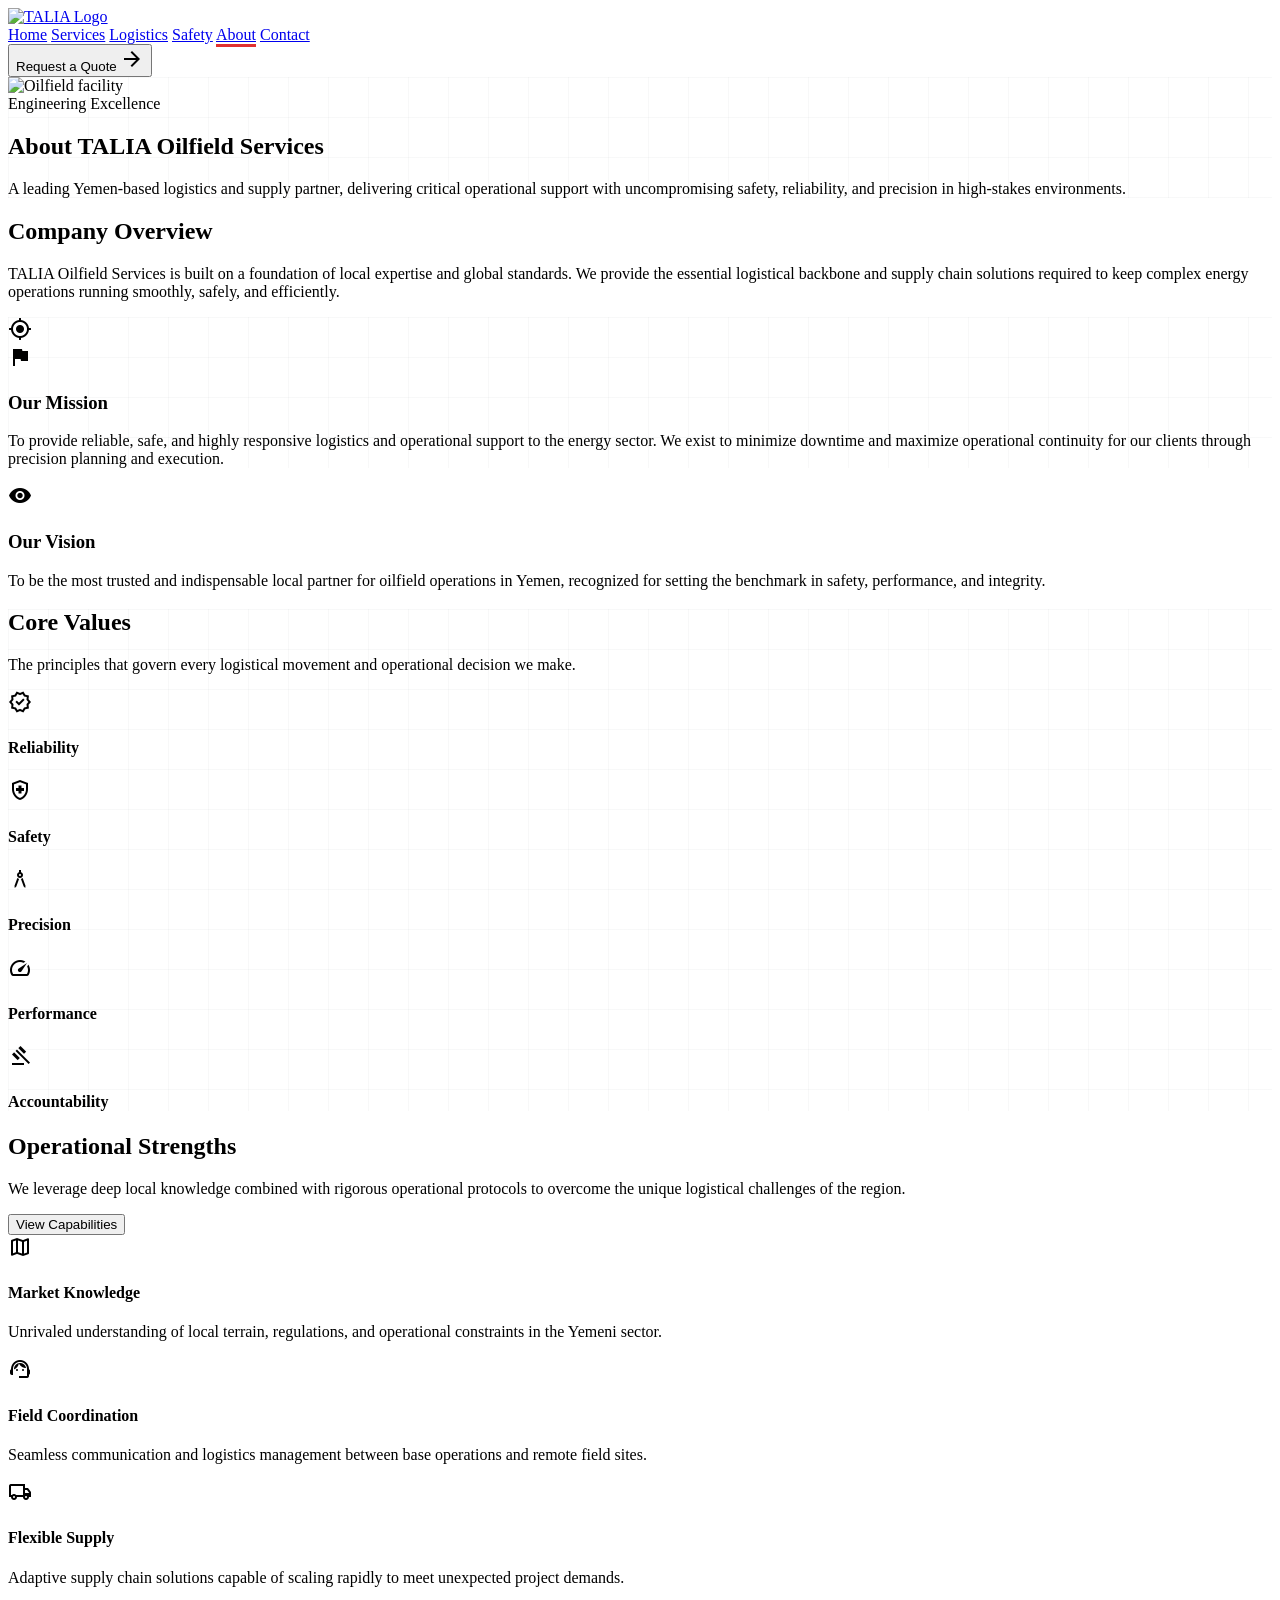
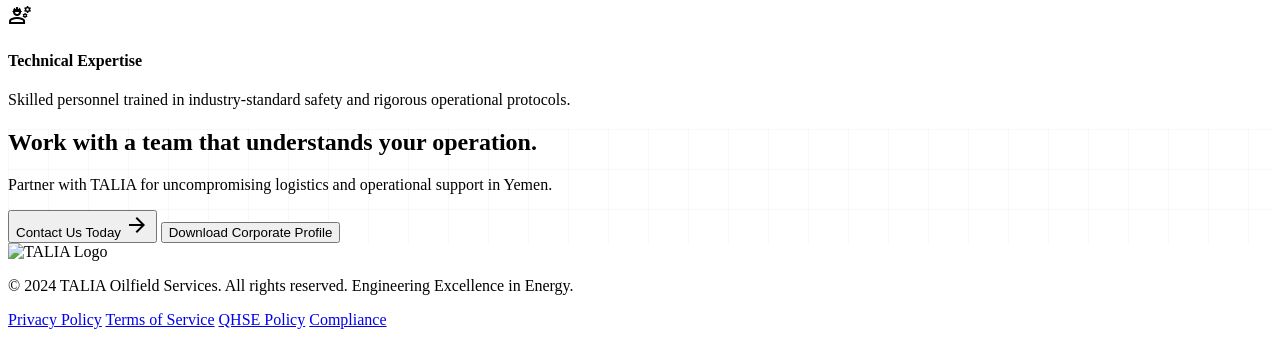
==== about_us.html @ e023c840 "update navbar" ====
<!doctype html>

<html class="light" lang="en">
  <head>
    <meta charset="utf-8" />
    <meta content="width=device-width, initial-scale=1.0" name="viewport" />
    <title>About Us | TALIA Oilfield Services</title>
    <script src="https://cdn.tailwindcss.com?plugins=forms,container-queries"></script>
    <link
      href="https://fonts.googleapis.com/css2?family=Material+Symbols+Outlined:wght,FILL@100..700,0..1&amp;display=swap"
      rel="stylesheet"
    />
    <link href="https://fonts.googleapis.com" rel="preconnect" />
    <link crossorigin="" href="https://fonts.gstatic.com" rel="preconnect" />
    <link
      href="https://fonts.googleapis.com/css2?family=Inter:wght@400;600&amp;family=Manrope:wght@600;700;800&amp;display=swap"
      rel="stylesheet"
    />
    <script id="tailwind-config">
      tailwind.config = {
        darkMode: "class",
        theme: {
          extend: {
            colors: {
              primary: "#0B1D2D", // Petroleum Navy
              secondary: "#E03131", // Industrial Red
              tertiary: "#C8A86A", // Warm Sand
              "on-primary": "#ffffff",
              "on-secondary": "#ffffff",
              background: "#F7F9FF",
              surface: "#FFFFFF",
              "surface-variant": "#EBF1F7",
              "outline-variant": "#D8E4F1",
              "on-surface-variant": "#43474C",
              "surface-dim": "#D0DBE8",
            },
            borderRadius: {
              DEFAULT: "0.25rem",
              lg: "0.5rem",
              xl: "0.75rem",
              full: "9999px",
            },
            spacing: {
              unit: "8px",
              margin: "32px",
              "section-padding": "120px",
              gutter: "24px",
              "container-max": "1280px",
            },
            fontFamily: {
              "headline-md": ["Manrope"],
              "display-hero": ["Manrope"],
              "body-lg": ["Inter"],
              "headline-lg": ["Manrope"],
              "label-lg": ["Inter"],
              "title-lg": ["Manrope"],
              "body-md": ["Inter"],
            },
            fontSize: {
              "headline-md": [
                "32px",
                { lineHeight: "40px", fontWeight: "600" },
              ],
              "display-hero": [
                "72px",
                {
                  lineHeight: "84px",
                  letterSpacing: "-0.02em",
                  fontWeight: "800",
                },
              ],
              "body-lg": ["18px", { lineHeight: "28px", fontWeight: "400" }],
              "headline-lg": [
                "48px",
                {
                  lineHeight: "56px",
                  letterSpacing: "-0.01em",
                  fontWeight: "700",
                },
              ],
              "label-lg": [
                "14px",
                {
                  lineHeight: "20px",
                  letterSpacing: "0.1em",
                  fontWeight: "600",
                },
              ],
              "title-lg": ["22px", { lineHeight: "28px", fontWeight: "600" }],
              "body-md": ["16px", { lineHeight: "24px", fontWeight: "400" }],
            },
          },
        },
      };
    </script>
    <style>
      .tech-overlay {
        background-image:
          linear-gradient(
            to right,
            rgba(116, 119, 125, 0.05) 1px,
            transparent 1px
          ),
          linear-gradient(
            to bottom,
            rgba(116, 119, 125, 0.05) 1px,
            transparent 1px
          );
        background-size: 40px 40px;
      }

      .reveal {
        opacity: 0;
        transition:
          opacity 0.7s cubic-bezier(0.16, 1, 0.3, 1),
          transform 0.7s cubic-bezier(0.16, 1, 0.3, 1);
        will-change: transform, opacity;
        transform: translateY(30px);
      }

      .reveal.active {
        opacity: 1;
        transform: translateY(0);
      }

      .stagger-item {
        opacity: 0;
        transform: translateY(20px);
        transition:
          opacity 0.7s cubic-bezier(0.16, 1, 0.3, 1),
          transform 0.7s cubic-bezier(0.16, 1, 0.3, 1);
      }

      .reveal.active .stagger-item {
        opacity: 1;
        transform: translateY(0);
      }

      .reveal.active .stagger-item:nth-child(1) {
        transition-delay: 100ms;
      }
      .reveal.active .stagger-item:nth-child(2) {
        transition-delay: 200ms;
      }
      .reveal.active .stagger-item:nth-child(3) {
        transition-delay: 300ms;
      }

      .header-scrolled {
        background-color: #0b1d2d !important;
        box-shadow: 0 4px 12px rgba(0, 0, 0, 0.15) !important;
      }

      .nav-link-active {
        position: relative;
      }

      .nav-link-active::after {
        content: "";
        position: absolute;
        bottom: -4px;
        left: 0;
        width: 100%;
        height: 3px;
        background-color: #e03131;
        transform: scaleX(1);
        transition: transform 0.3s ease;
      }

      .card-lift {
        transition:
          transform 0.3s ease,
          box-shadow 0.3s ease,
          border-color 0.3s ease;
      }

      .card-lift:hover {
        transform: translateY(-6px);
        box-shadow: 0 12px 24px rgba(11, 29, 45, 0.12);
        border-color: #c8a86a;
      }

      .btn-hover-arrow:hover .material-symbols-outlined {
        transform: translateX(4px);
        transition: transform 0.3s ease;
      }
    </style>
  </head>
  <body
    class="bg-background text-primary font-body-md antialiased selection:bg-secondary selection:text-white"
  >
    <!-- TopNavBar -->
    <header
      class="sticky top-0 z-50 bg-white/95 backdrop-blur-md border-b border-outline-variant/30 transition-all duration-300 full-width"
    >
      <div
        class="flex justify-between items-center w-full px-margin py-3 max-w-container-max mx-auto"
      >
        <a class="flex items-center gap-2" href="#">
          <img
            alt="TALIA Logo"
            class="h-12 w-auto"
            src="https://lh3.googleusercontent.com/aida/[base64]"
          />
        </a>
        <nav class="hidden md:flex gap-gutter items-center">
          <a
            class="text-on-surface-variant hover:text-secondary transition-colors font-label-lg text-label-lg"
            href="index.html"
            >Home</a
          >
          <a
            class="text-on-surface-variant hover:text-secondary transition-colors font-label-lg text-label-lg"
            href="services.html"
            >Services</a
          >
          <a
            class="text-on-surface-variant hover:text-secondary transition-colors font-label-lg text-label-lg"
            href="logistics.html"
            >Logistics</a
          >
          <a
            class="text-on-surface-variant hover:text-secondary transition-colors font-label-lg text-label-lg"
            href="safety_quality.html"
            >Safety</a
          >
          <a
            class="text-secondary font-bold pb-1 font-label-lg text-label-lg nav-link-active"
            href="about_us.html"
            >About</a
          >
          <a
            class="text-on-surface-variant hover:text-secondary transition-colors font-label-lg text-label-lg"
            href="contact.html"
            >Contact</a
          >
        </nav>
        <button
          class="bg-secondary text-white rounded font-label-lg text-label-lg px-6 py-3 hover:bg-[#C02A2A] hover:-translate-y-[2px] active:scale-95 transition-all shadow-md btn-hover-arrow flex items-center justify-center"
        >
          Request a Quote
          <span class="material-symbols-outlined align-middle ml-2 text-sm"
            >arrow_forward</span
          >
        </button>
      </div>
    </header>
    <main>
      <!-- Hero Section -->
      <section
        class="relative pt-32 pb-section-padding px-margin overflow-hidden bg-primary text-white min-h-[600px] flex items-center tech-overlay reveal"
      >
        <div
          class="absolute inset-0 bg-gradient-to-r from-primary via-primary/80 to-transparent z-10"
        ></div>
        <img
          alt="Oilfield facility"
          class="absolute inset-0 w-full h-full object-cover opacity-40 mix-blend-overlay grayscale"
          src="https://lh3.googleusercontent.com/aida-public/[base64]"
        />
        <div class="max-w-container-max mx-auto relative z-20 w-full">
          <div class="max-w-3xl">
            <span
              class="inline-block px-4 py-1.5 mb-8 text-label-lg font-label-lg bg-white/5 backdrop-blur-md border border-tertiary/40 rounded text-tertiary tracking-[0.2em] uppercase stagger-item"
            >
              Engineering Excellence
            </span>
            <h1
              class="font-display-hero text-display-hero text-white mb-8 stagger-item leading-tight"
            >
              About TALIA Oilfield Services
            </h1>
            <p
              class="font-body-lg text-body-lg text-surface-dim/90 max-w-2xl stagger-item leading-relaxed"
            >
              A leading Yemen-based logistics and supply partner, delivering
              critical operational support with uncompromising safety,
              reliability, and precision in high-stakes environments.
            </p>
          </div>
        </div>
      </section>
      <!-- Company Overview Bento Grid -->
      <section class="py-section-padding px-margin bg-white reveal">
        <div class="max-w-container-max mx-auto">
          <div class="mb-16 max-w-3xl">
            <h2 class="font-headline-lg text-headline-lg text-primary mb-4">
              Company Overview
            </h2>
            <div class="w-20 h-1.5 bg-secondary mb-8"></div>
            <p
              class="font-body-lg text-body-lg text-on-surface-variant leading-relaxed"
            >
              TALIA Oilfield Services is built on a foundation of local
              expertise and global standards. We provide the essential
              logistical backbone and supply chain solutions required to keep
              complex energy operations running smoothly, safely, and
              efficiently.
            </p>
          </div>
          <div class="grid grid-cols-1 md:grid-cols-3 gap-gutter">
            <!-- Mission -->
            <div
              class="bg-background p-10 border border-outline-variant/50 rounded-lg group hover:bg-white transition-all duration-300 col-span-1 md:col-span-2 relative overflow-hidden tech-overlay card-lift"
            >
              <div
                class="absolute top-0 right-0 p-10 opacity-[0.03] group-hover:opacity-[0.07] transition-opacity"
              >
                <span
                  class="material-symbols-outlined text-[160px] text-primary"
                  style="font-variation-settings: &quot;FILL&quot; 1"
                  >my_location</span
                >
              </div>
              <div class="relative z-10">
                <span
                  class="material-symbols-outlined text-4xl text-secondary mb-8"
                  style="font-variation-settings: &quot;FILL&quot; 1"
                  >flag</span
                >
                <h3 class="font-title-lg text-title-lg text-primary mb-5">
                  Our Mission
                </h3>
                <p
                  class="font-body-lg text-body-lg text-on-surface-variant leading-relaxed"
                >
                  To provide reliable, safe, and highly responsive logistics and
                  operational support to the energy sector. We exist to minimize
                  downtime and maximize operational continuity for our clients
                  through precision planning and execution.
                </p>
              </div>
            </div>
            <!-- Vision -->
            <div
              class="bg-primary text-white p-10 border border-primary rounded-lg group card-lift"
            >
              <span
                class="material-symbols-outlined text-4xl text-tertiary mb-8"
                style="font-variation-settings: &quot;FILL&quot; 1"
                >visibility</span
              >
              <h3 class="font-title-lg text-title-lg text-white mb-5">
                Our Vision
              </h3>
              <p
                class="font-body-md text-body-md text-surface-dim/80 leading-relaxed"
              >
                To be the most trusted and indispensable local partner for
                oilfield operations in Yemen, recognized for setting the
                benchmark in safety, performance, and integrity.
              </p>
            </div>
          </div>
        </div>
      </section>
      <!-- Core Values Section -->
      <section
        class="py-section-padding px-margin bg-surface-variant/40 border-y border-outline-variant/30 tech-overlay reveal"
      >
        <div class="max-w-container-max mx-auto">
          <div class="text-center mb-16">
            <h2 class="font-headline-lg text-headline-lg text-primary mb-4">
              Core Values
            </h2>
            <p
              class="font-body-lg text-body-lg text-on-surface-variant max-w-2xl mx-auto"
            >
              The principles that govern every logistical movement and
              operational decision we make.
            </p>
          </div>
          <div class="grid grid-cols-2 md:grid-cols-3 lg:grid-cols-5 gap-6">
            <!-- Reliability -->
            <div
              class="bg-white p-8 border border-outline-variant/50 rounded text-center group hover:border-tertiary/50 transition-all stagger-item"
            >
              <div
                class="w-16 h-16 mx-auto bg-background rounded-full flex items-center justify-center mb-6 border border-outline-variant/30 group-hover:bg-tertiary/10 transition-colors"
              >
                <span
                  class="material-symbols-outlined text-2xl text-primary group-hover:text-tertiary transition-colors"
                  >verified</span
                >
              </div>
              <h4 class="font-title-lg text-primary mb-2 text-lg">
                Reliability
              </h4>
            </div>
            <!-- Safety -->
            <div
              class="bg-white p-8 border border-outline-variant/50 rounded text-center group hover:border-tertiary/50 transition-all stagger-item"
            >
              <div
                class="w-16 h-16 mx-auto bg-background rounded-full flex items-center justify-center mb-6 border border-outline-variant/30 group-hover:bg-tertiary/10 transition-colors"
              >
                <span
                  class="material-symbols-outlined text-2xl text-primary group-hover:text-tertiary transition-colors"
                  >health_and_safety</span
                >
              </div>
              <h4 class="font-title-lg text-primary mb-2 text-lg">Safety</h4>
            </div>
            <!-- Precision -->
            <div
              class="bg-white p-8 border border-outline-variant/50 rounded text-center group hover:border-tertiary/50 transition-all stagger-item"
            >
              <div
                class="w-16 h-16 mx-auto bg-background rounded-full flex items-center justify-center mb-6 border border-outline-variant/30 group-hover:bg-tertiary/10 transition-colors"
              >
                <span
                  class="material-symbols-outlined text-2xl text-primary group-hover:text-tertiary transition-colors"
                  >architecture</span
                >
              </div>
              <h4 class="font-title-lg text-primary mb-2 text-lg">Precision</h4>
            </div>
            <!-- Performance -->
            <div
              class="bg-white p-8 border border-outline-variant/50 rounded text-center group hover:border-tertiary/50 transition-all stagger-item"
            >
              <div
                class="w-16 h-16 mx-auto bg-background rounded-full flex items-center justify-center mb-6 border border-outline-variant/30 group-hover:bg-tertiary/10 transition-colors"
              >
                <span
                  class="material-symbols-outlined text-2xl text-primary group-hover:text-tertiary transition-colors"
                  >speed</span
                >
              </div>
              <h4 class="font-title-lg text-primary mb-2 text-lg">
                Performance
              </h4>
            </div>
            <!-- Accountability -->
            <div
              class="bg-white p-8 border border-outline-variant/50 rounded text-center group hover:border-tertiary/50 transition-all stagger-item"
            >
              <div
                class="w-16 h-16 mx-auto bg-background rounded-full flex items-center justify-center mb-6 border border-outline-variant/30 group-hover:bg-tertiary/10 transition-colors"
              >
                <span
                  class="material-symbols-outlined text-2xl text-primary group-hover:text-tertiary transition-colors"
                  >gavel</span
                >
              </div>
              <h4 class="font-title-lg text-primary mb-2 text-lg">
                Accountability
              </h4>
            </div>
          </div>
        </div>
      </section>
      <!-- Operational Strengths -->
      <section class="py-section-padding px-margin bg-white reveal">
        <div
          class="max-w-container-max mx-auto flex flex-col lg:flex-row gap-16 items-start"
        >
          <div class="lg:w-1/3 lg:sticky lg:top-32">
            <h2 class="font-headline-lg text-headline-lg text-primary mb-4">
              Operational Strengths
            </h2>
            <div class="w-20 h-1.5 bg-secondary mb-8"></div>
            <p
              class="font-body-lg text-body-lg text-on-surface-variant mb-10 leading-relaxed"
            >
              We leverage deep local knowledge combined with rigorous
              operational protocols to overcome the unique logistical challenges
              of the region.
            </p>
            <button
              class="bg-transparent border-2 border-primary text-primary rounded font-label-lg text-label-lg px-8 py-3.5 hover:bg-primary hover:text-white active:scale-95 transition-all"
            >
              View Capabilities
            </button>
          </div>
          <div class="lg:w-2/3 grid grid-cols-1 sm:grid-cols-2 gap-gutter">
            <!-- Market Knowledge -->
            <div
              class="bg-background p-8 border border-outline-variant/40 rounded-lg card-lift stagger-item"
            >
              <span
                class="material-symbols-outlined text-3xl text-tertiary mb-6"
                >map</span
              >
              <h4 class="font-title-lg text-primary mb-3">Market Knowledge</h4>
              <p class="font-body-md text-on-surface-variant leading-relaxed">
                Unrivaled understanding of local terrain, regulations, and
                operational constraints in the Yemeni sector.
              </p>
            </div>
            <!-- Field Coordination -->
            <div
              class="bg-background p-8 border border-outline-variant/40 rounded-lg card-lift stagger-item"
            >
              <span
                class="material-symbols-outlined text-3xl text-tertiary mb-6"
                >support_agent</span
              >
              <h4 class="font-title-lg text-primary mb-3">
                Field Coordination
              </h4>
              <p class="font-body-md text-on-surface-variant leading-relaxed">
                Seamless communication and logistics management between base
                operations and remote field sites.
              </p>
            </div>
            <!-- Flexible Supply -->
            <div
              class="bg-background p-8 border border-outline-variant/40 rounded-lg card-lift stagger-item"
            >
              <span
                class="material-symbols-outlined text-3xl text-tertiary mb-6"
                >local_shipping</span
              >
              <h4 class="font-title-lg text-primary mb-3">Flexible Supply</h4>
              <p class="font-body-md text-on-surface-variant leading-relaxed">
                Adaptive supply chain solutions capable of scaling rapidly to
                meet unexpected project demands.
              </p>
            </div>
            <!-- Technical Expertise -->
            <div
              class="bg-background p-8 border border-outline-variant/40 rounded-lg card-lift stagger-item"
            >
              <span
                class="material-symbols-outlined text-3xl text-tertiary mb-6"
                >engineering</span
              >
              <h4 class="font-title-lg text-primary mb-3">
                Technical Expertise
              </h4>
              <p class="font-body-md text-on-surface-variant leading-relaxed">
                Skilled personnel trained in industry-standard safety and
                rigorous operational protocols.
              </p>
            </div>
          </div>
        </div>
      </section>
      <!-- CTA Section -->
      <section
        class="py-24 px-margin bg-primary text-white text-center tech-overlay reveal"
      >
        <div class="max-w-3xl mx-auto">
          <h2 class="font-headline-md text-headline-md text-white mb-6">
            Work with a team that understands your operation.
          </h2>
          <p class="font-body-lg text-body-lg text-surface-dim/80 mb-12">
            Partner with TALIA for uncompromising logistics and operational
            support in Yemen.
          </p>
          <div class="flex flex-col sm:flex-row gap-6 justify-center">
            <button
              class="bg-secondary text-white rounded font-label-lg text-label-lg px-10 py-4 hover:bg-[#C02A2A] hover:-translate-y-[2px] active:scale-95 transition-all shadow-xl btn-hover-arrow flex items-center justify-center"
            >
              Contact Us Today
              <span class="material-symbols-outlined align-middle ml-2"
                >arrow_forward</span
              >
            </button>
            <button
              class="bg-transparent border border-white/30 text-white rounded font-label-lg text-label-lg px-10 py-4 hover:bg-white/10 hover:border-white transition-all"
            >
              Download Corporate Profile
            </button>
          </div>
        </div>
      </section>
    </main>
    <!-- Footer -->
    <footer class="bg-primary text-white border-t border-white/10 full-width">
      <div
        class="grid grid-cols-1 md:grid-cols-4 gap-12 px-margin py-20 w-full max-w-container-max mx-auto"
      >
        <div class="col-span-1 md:col-span-1">
          <div class="mb-8">
            <img
              alt="TALIA Logo"
              class="h-16 w-auto brightness-0 invert"
              src="https://lh3.googleusercontent.com/aida/[base64]"
            />
          </div>
          <p class="font-body-md text-surface-dim/60 leading-relaxed">
            © 2024 TALIA Oilfield Services. All rights reserved. Engineering
            Excellence in Energy.
          </p>
        </div>
        <div class="col-span-1">
          <!-- Spacing -->
        </div>
        <div
          class="col-span-1 md:col-span-2 flex flex-wrap gap-x-12 gap-y-6 md:justify-end items-start pt-4"
        >
          <a
            class="font-label-lg text-surface-dim/70 hover:text-secondary transition-colors"
            href="#"
            >Privacy Policy</a
          >
          <a
            class="font-label-lg text-surface-dim/70 hover:text-secondary transition-colors"
            href="#"
            >Terms of Service</a
          >
          <a
            class="font-label-lg text-surface-dim/70 hover:text-secondary transition-colors"
            href="#"
            >QHSE Policy</a
          >
          <a
            class="font-label-lg text-surface-dim/70 hover:text-secondary transition-colors"
            href="#"
            >Compliance</a
          >
        </div>
      </div>
    </footer>
    <script>
      document.addEventListener("DOMContentLoaded", () => {
        // Intersection Observer for Reveal Animations
        const observerOptions = {
          threshold: 0.1,
          rootMargin: "0px 0px -50px 0px",
        };

        const observer = new IntersectionObserver((entries) => {
          entries.forEach((entry) => {
            if (entry.isIntersecting) {
              entry.target.classList.add("active");
              observer.unobserve(entry.target);
            }
          });
        }, observerOptions);

        document
          .querySelectorAll(".reveal")
          .forEach((el) => observer.observe(el));

        // Header Scroll Effect
        const header = document.querySelector("header");
        const navLinks = header.querySelectorAll("nav a");

        window.addEventListener("scroll", () => {
          if (window.scrollY > 20) {
            header.classList.add("header-scrolled");
            header.classList.remove("bg-white/95");
            navLinks.forEach((link) => {
              if (!link.classList.contains("nav-link-active")) {
                link.classList.add("text-white");
                link.classList.remove("text-on-surface-variant");
              }
            });
          } else {
            header.classList.remove("header-scrolled");
            header.classList.add("bg-white/95");
            navLinks.forEach((link) => {
              if (!link.classList.contains("nav-link-active")) {
                link.classList.remove("text-white");
                link.classList.add("text-on-surface-variant");
              }
            });
          }
        });
      });
    </script>
  </body>
</html>
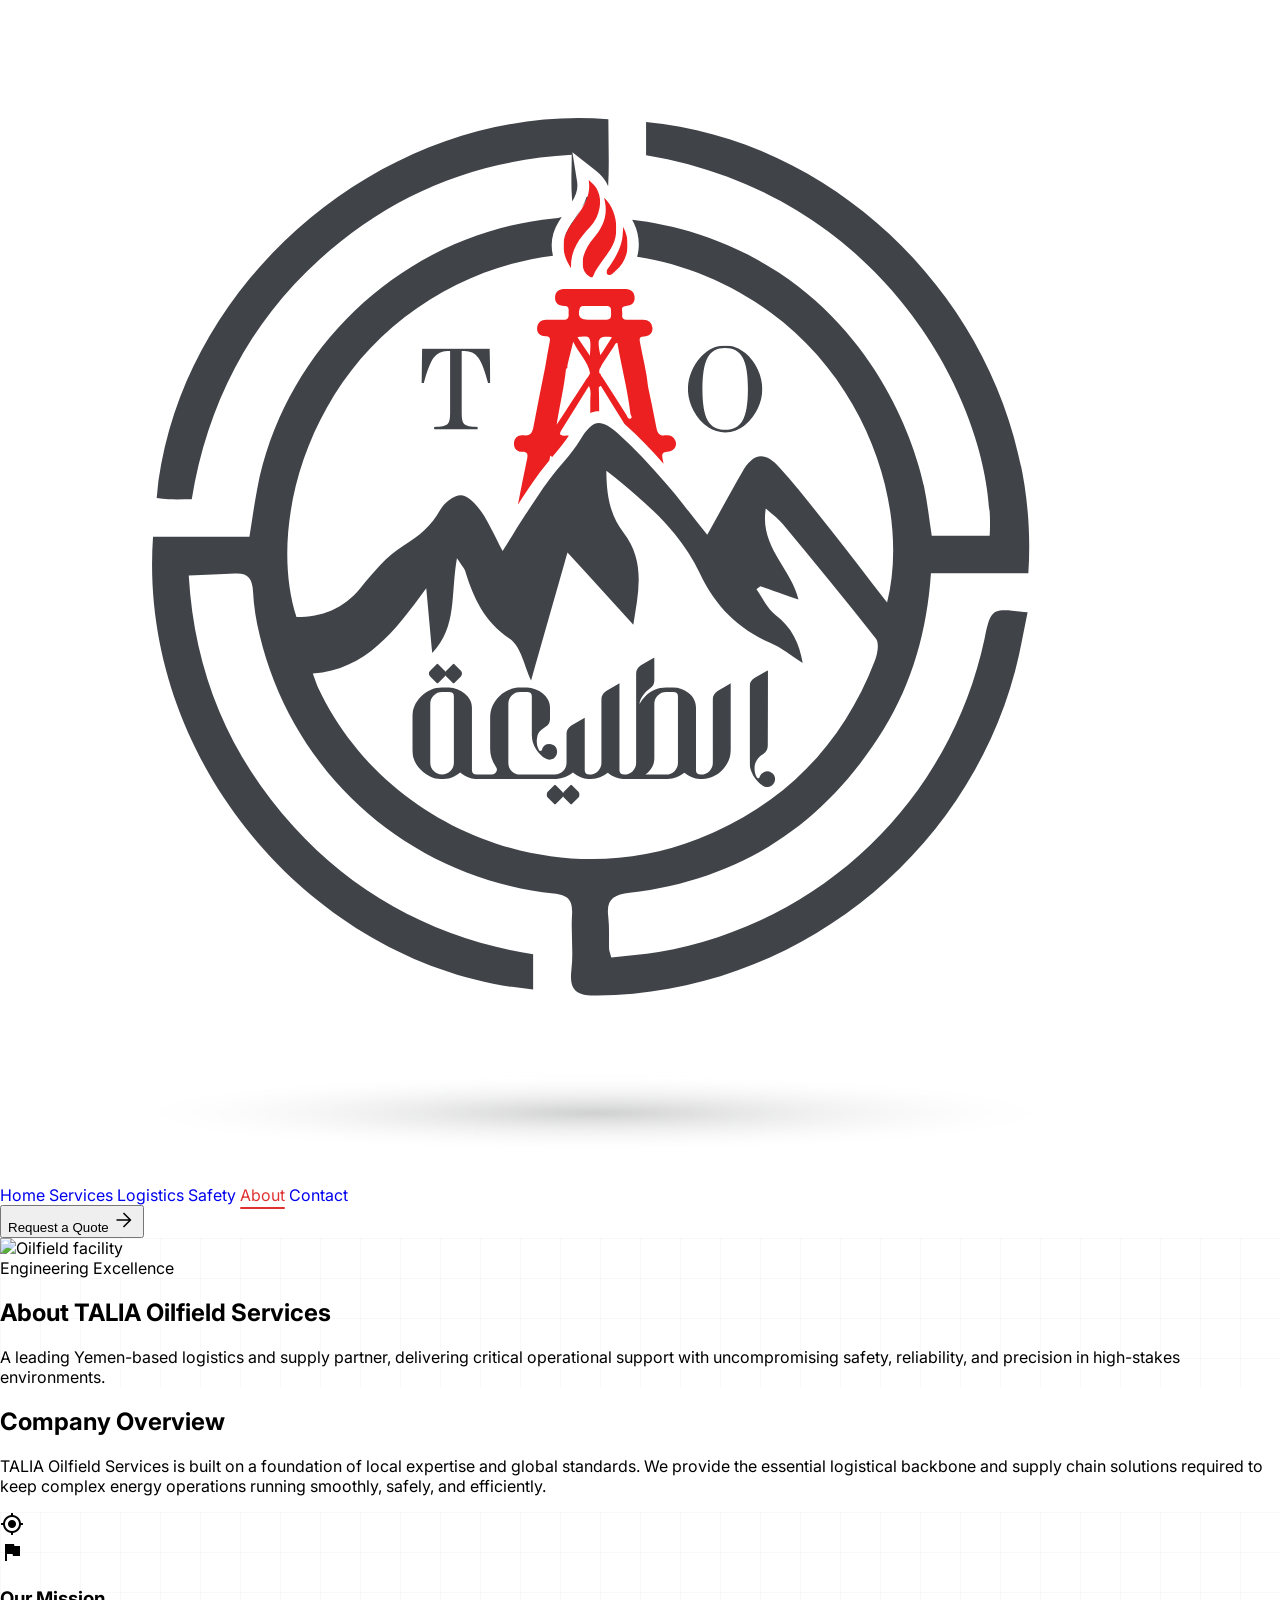
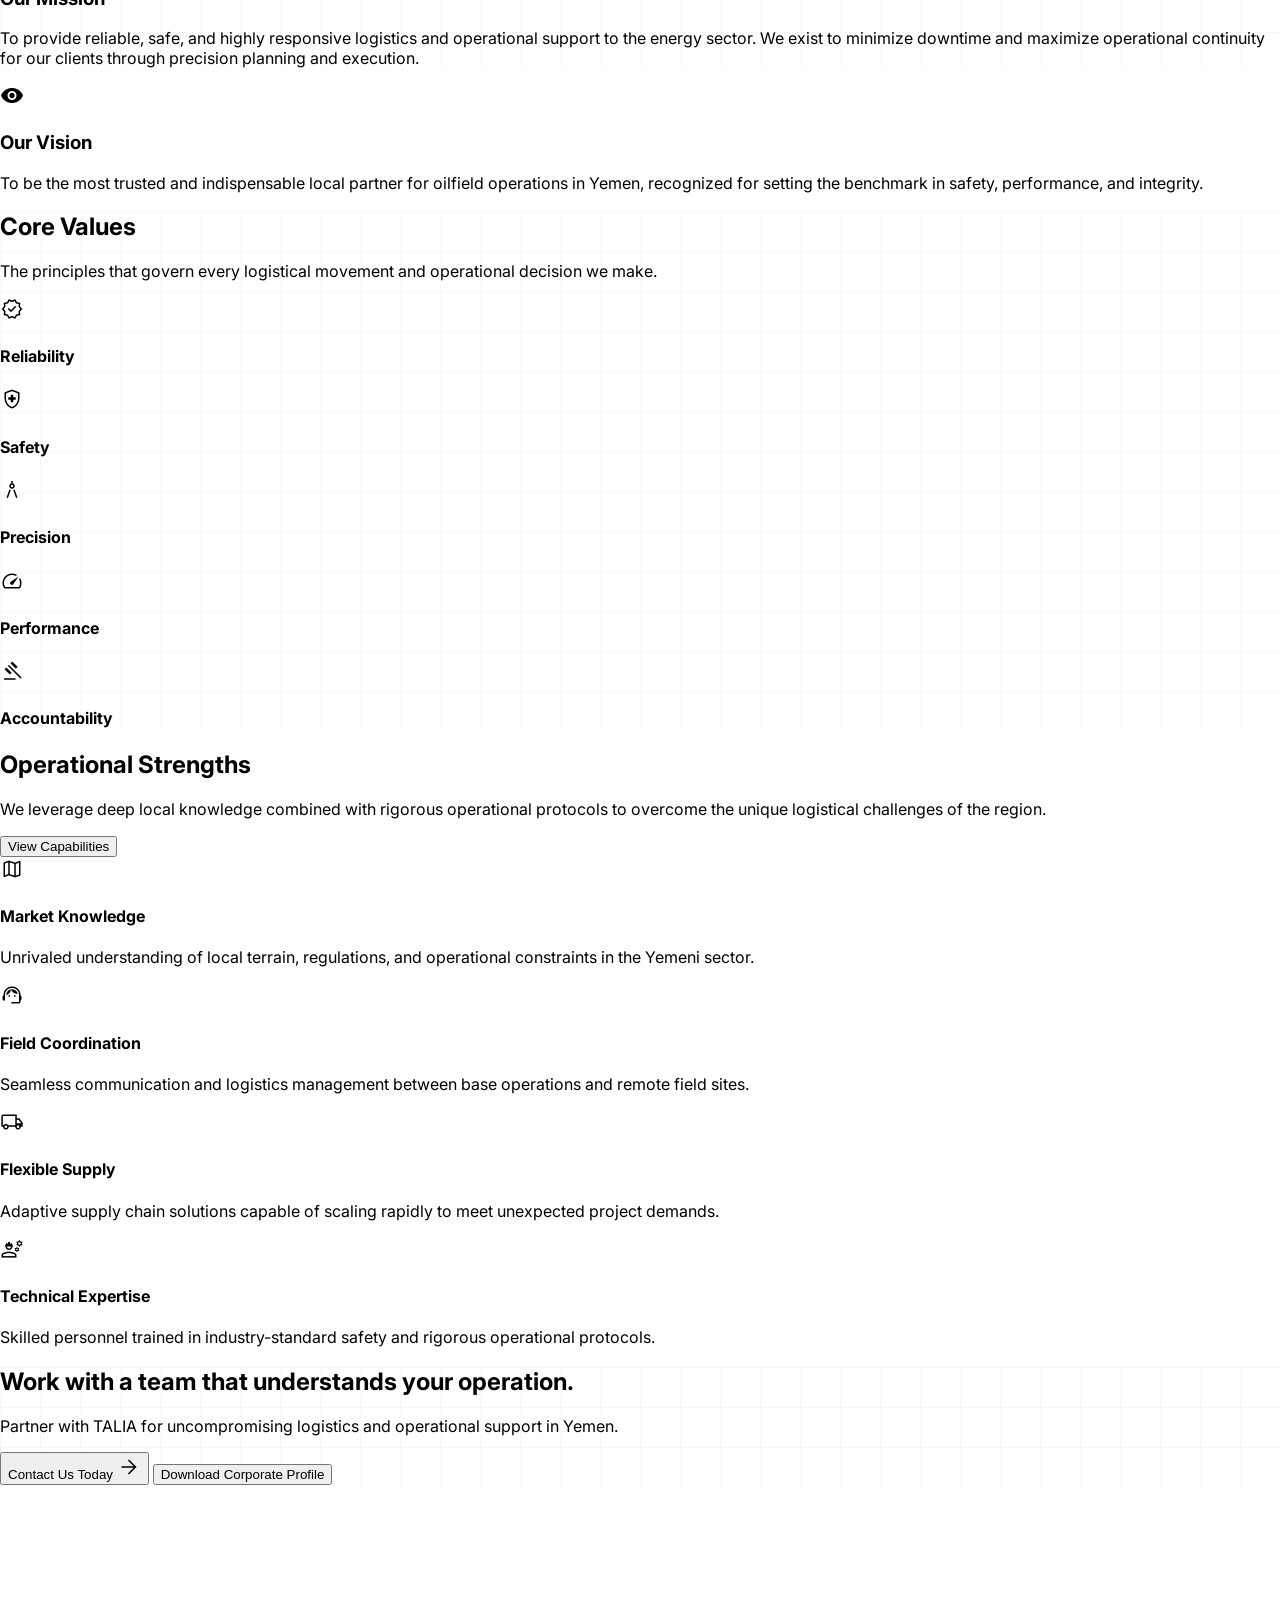
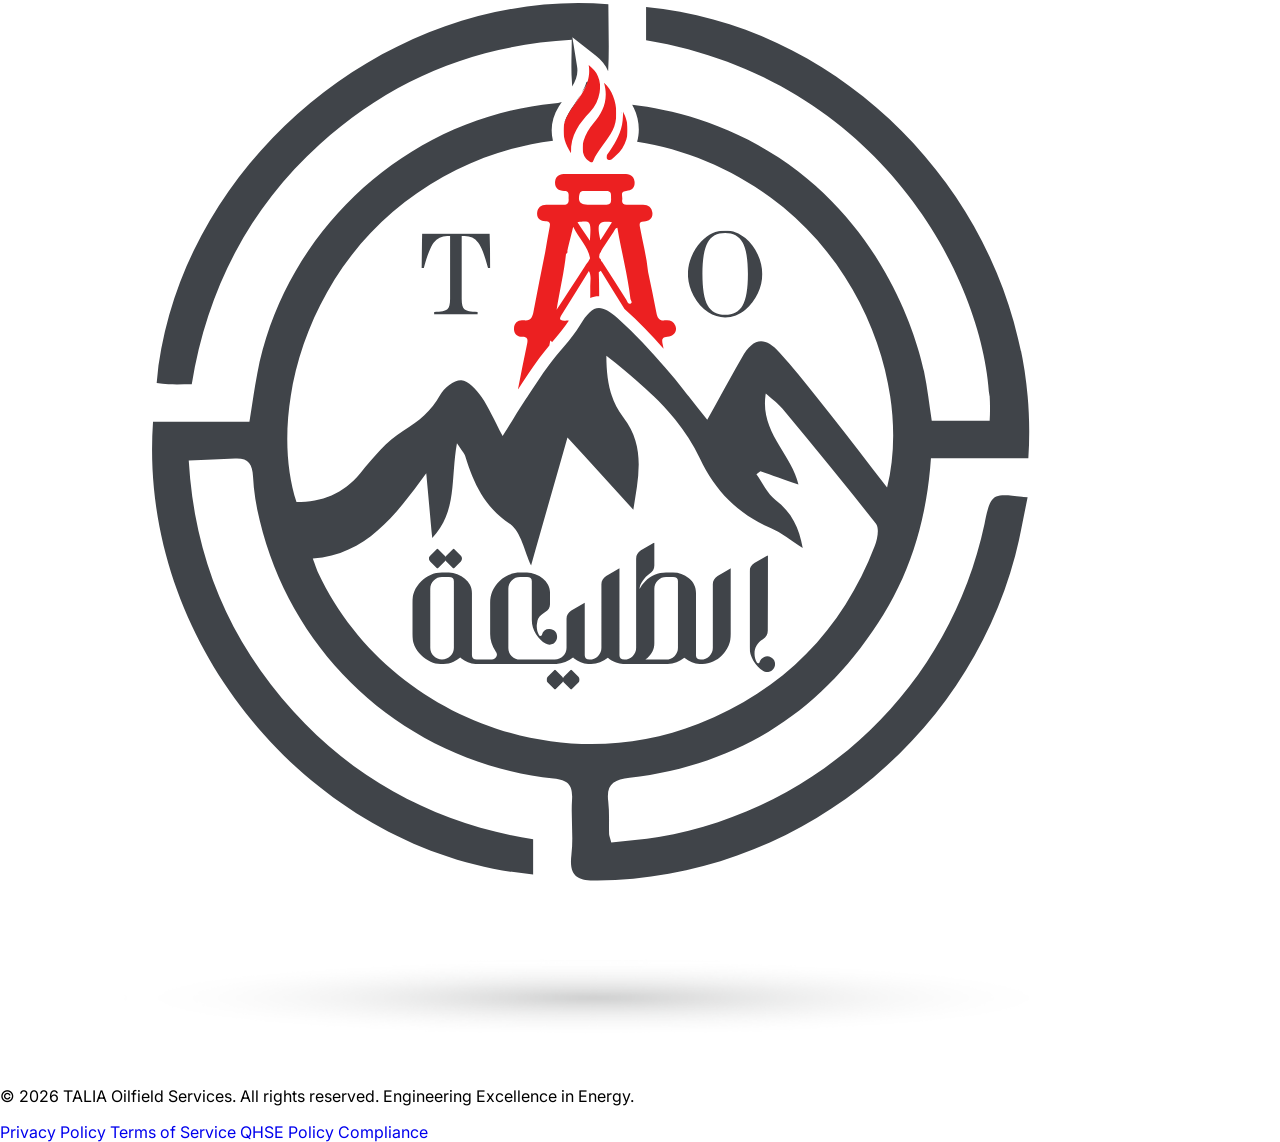
==== commit edadbead: "update" ====
--- a/about_us.html
+++ b/about_us.html
@@ -3,63 +3,204 @@
 <html class="light" lang="en">
   <head>
     <meta charset="utf-8" />
-    <meta content="width=device-width, initial-scale=1.0" name="viewport" />
+    <meta name="viewport" content="width=device-width, initial-scale=1.0" />
+    <meta name="google-site-verification" content="JT80R7dpbNFWDC5S9XqESS7jfluB1EpFZEQAuphD0uU" />
     <title>About Us | TALIA Oilfield Services</title>
-    <script src="https://cdn.tailwindcss.com?plugins=forms,container-queries"></script>
+    <meta
+      name="description"
+      content="Learn about TALIA Oilfield Services, a Yemen-based company providing reliable oilfield logistics, transportation, materials supply, and industrial support solutions."
+    />
+    <meta
+      name="keywords"
+      content="TALIA Oilfield Services, oilfield services Yemen, oilfield logistics, internal transportation, external transportation, materials supply, repacking, handling, safety quality, industrial support, Yemen oilfield company"
+    />
+    <meta name="author" content="TALIA Oilfield Services" />
+    <meta name="robots" content="index, follow" />
+    <meta name="theme-color" content="#0B1D2D" />
+    <meta name="msapplication-TileColor" content="#0B1D2D" />
+    <meta
+      name="msapplication-TileImage"
+      content="/assets/favicons/favicon-96x96.png"
+    />
+    <link rel="canonical" href="https://taliaserv.com/about_us.html" />
+
+    <!-- Open Graph / WhatsApp / Facebook / LinkedIn -->
+    <meta property="og:locale" content="en_US" />
+    <meta property="og:site_name" content="TALIA Oilfield Services" />
+    <meta property="og:type" content="website" />
+    <meta property="og:title" content="About Us | TALIA Oilfield Services" />
+    <meta
+      property="og:description"
+      content="Learn about TALIA Oilfield Services, a Yemen-based company providing reliable oilfield logistics, transportation, materials supply, and industrial support solutions."
+    />
+    <meta property="og:url" content="https://taliaserv.com/about_us.html" />
+    <meta
+      property="og:image"
+      content="https://taliaserv.com/assets/images/preview.png"
+    />
+    <meta
+      property="og:image:secure_url"
+      content="https://taliaserv.com/assets/images/preview.png"
+    />
+    <meta property="og:image:type" content="image/png" />
+    <meta property="og:image:width" content="1200" />
+    <meta property="og:image:height" content="630" />
+    <meta
+      property="og:image:alt"
+      content="TALIA Oilfield Services - Professional Oilfield Solutions"
+    />
+
+    <!-- Twitter / X -->
+    <meta name="twitter:card" content="summary_large_image" />
+    <meta name="twitter:title" content="About Us | TALIA Oilfield Services" />
+    <meta
+      name="twitter:description"
+      content="Learn about TALIA Oilfield Services, a Yemen-based company providing reliable oilfield logistics, transportation, materials supply, and industrial support solutions."
+    />
+    <meta
+      name="twitter:image"
+      content="https://taliaserv.com/assets/images/preview.png"
+    />
+
+    <!-- Favicons -->
+    <link rel="icon" type="image/x-icon" href="/assets/favicons/favicon.ico" />
+    <link rel="icon" type="image/svg+xml" href="/assets/favicons/favicon.svg" />
+    <link
+      rel="icon"
+      type="image/png"
+      sizes="96x96"
+      href="/assets/favicons/favicon-96x96.png"
+    />
+    <link
+      rel="icon"
+      type="image/png"
+      sizes="192x192"
+      href="/assets/favicons/web-app-manifest-192x192.png"
+    />
+    <link
+      rel="apple-touch-icon"
+      sizes="180x180"
+      href="/assets/favicons/apple-touch-icon.png"
+    />
+    <link rel="manifest" href="/assets/favicons/site.webmanifest" />
+
+    <!-- Fonts & Libraries -->
+    <link rel="preconnect" href="https://fonts.googleapis.com" />
+    <link rel="preconnect" href="https://fonts.gstatic.com" crossorigin />
+    <link
+      href="https://fonts.googleapis.com/css2?family=Inter:wght@400;500;600;700;800;900&amp;family=Manrope:wght@600;700;800&amp;display=swap"
+      rel="stylesheet"
+    />
     <link
       href="https://fonts.googleapis.com/css2?family=Material+Symbols+Outlined:wght,FILL@100..700,0..1&amp;display=swap"
       rel="stylesheet"
     />
-    <link href="https://fonts.googleapis.com" rel="preconnect" />
-    <link crossorigin="" href="https://fonts.gstatic.com" rel="preconnect" />
-    <link
-      href="https://fonts.googleapis.com/css2?family=Inter:wght@400;600&amp;family=Manrope:wght@600;700;800&amp;display=swap"
-      rel="stylesheet"
-    />
+    <script src="https://cdn.tailwindcss.com?plugins=forms,container-queries"></script>
     <script id="tailwind-config">
       tailwind.config = {
         darkMode: "class",
         theme: {
           extend: {
             colors: {
-              primary: "#0B1D2D", // Petroleum Navy
-              secondary: "#E03131", // Industrial Red
-              tertiary: "#C8A86A", // Warm Sand
-              "on-primary": "#ffffff",
-              "on-secondary": "#ffffff",
+              primary: "#0B1D2D",
+              secondary: "#E03131",
+              tertiary: "#C8A86A",
+              "petroleum-navy": "#0B1D2D",
+              "industrial-red": "#E03131",
+              "warm-sand": "#C8A86A",
               background: "#F7F9FF",
               surface: "#FFFFFF",
-              "surface-variant": "#EBF1F7",
-              "outline-variant": "#D8E4F1",
+              "surface-bright": "#F7F9FF",
+              "surface-dim": "#D0DBE8",
+              "surface-variant": "#D8E4F1",
+              "surface-container-lowest": "#FFFFFF",
+              "surface-container-low": "#ECF4FF",
+              "surface-container": "#E4EFFC",
+              "surface-container-high": "#DEE9F6",
+              "surface-container-highest": "#D8E4F1",
+              outline: "#74777D",
+              "outline-variant": "#C4C6CC",
+              "on-background": "#121D26",
+              "on-surface": "#121D26",
               "on-surface-variant": "#43474C",
-              "surface-dim": "#D0DBE8",
+              "on-primary": "#FFFFFF",
+              "on-secondary": "#FFFFFF",
+              "on-tertiary": "#FFFFFF",
+              "primary-container": "#0B1D2D",
+              "secondary-container": "#C92A2A",
+              "tertiary-container": "#271A00",
+              "primary-fixed": "#D3E4FA",
+              "primary-fixed-dim": "#B7C8DE",
+              "secondary-fixed": "#FFDAD6",
+              "secondary-fixed-dim": "#FFB3AC",
+              "tertiary-fixed": "#FFDEA2",
+              "tertiary-fixed-dim": "#E4C282",
+              "on-primary-container": "#D3E4FA",
+              "on-secondary-container": "#FFFBFF",
+              "on-tertiary-container": "#9D8046",
+              "on-primary-fixed": "#0B1D2D",
+              "on-primary-fixed-variant": "#38485A",
+              "on-secondary-fixed": "#410003",
+              "on-secondary-fixed-variant": "#93000F",
+              "on-tertiary-fixed": "#261900",
+              "on-tertiary-fixed-variant": "#5A430E",
+              "inverse-primary": "#B7C8DE",
+              "inverse-surface": "#27323B",
+              "inverse-on-surface": "#E6F2FF",
+              "surface-tint": "#4F6073",
+              error: "#BA1A1A",
+              "error-container": "#FFDAD6",
+              "on-error": "#FFFFFF",
+              "on-error-container": "#93000A",
             },
             borderRadius: {
               DEFAULT: "0.25rem",
               lg: "0.5rem",
               xl: "0.75rem",
+              "2xl": "1rem",
+              "3xl": "1.5rem",
               full: "9999px",
             },
             spacing: {
               unit: "8px",
+              gutter: "24px",
               margin: "32px",
+              "container-max": "1280px",
               "section-padding": "120px",
-              gutter: "24px",
-              "container-max": "1280px",
             },
             fontFamily: {
+              sans: ["Inter", "sans-serif"],
+              "body-md": ["Inter"],
+              "body-lg": ["Inter"],
+              "label-lg": ["Inter"],
               "headline-md": ["Manrope"],
+              "headline-lg": ["Manrope"],
               "display-hero": ["Manrope"],
-              "body-lg": ["Inter"],
-              "headline-lg": ["Manrope"],
-              "label-lg": ["Inter"],
               "title-lg": ["Manrope"],
-              "body-md": ["Inter"],
             },
             fontSize: {
+              "body-md": ["16px", { lineHeight: "24px", fontWeight: "400" }],
+              "body-lg": ["18px", { lineHeight: "28px", fontWeight: "400" }],
+              "label-lg": [
+                "14px",
+                {
+                  lineHeight: "20px",
+                  letterSpacing: "0.1em",
+                  fontWeight: "600",
+                },
+              ],
+              "title-lg": ["22px", { lineHeight: "28px", fontWeight: "600" }],
               "headline-md": [
                 "32px",
                 { lineHeight: "40px", fontWeight: "600" },
+              ],
+              "headline-lg": [
+                "48px",
+                {
+                  lineHeight: "56px",
+                  letterSpacing: "-0.01em",
+                  fontWeight: "700",
+                },
               ],
               "display-hero": [
                 "72px",
@@ -69,122 +210,33 @@
                   fontWeight: "800",
                 },
               ],
-              "body-lg": ["18px", { lineHeight: "28px", fontWeight: "400" }],
-              "headline-lg": [
-                "48px",
-                {
-                  lineHeight: "56px",
-                  letterSpacing: "-0.01em",
-                  fontWeight: "700",
-                },
-              ],
-              "label-lg": [
-                "14px",
-                {
-                  lineHeight: "20px",
-                  letterSpacing: "0.1em",
-                  fontWeight: "600",
-                },
-              ],
-              "title-lg": ["22px", { lineHeight: "28px", fontWeight: "600" }],
-              "body-md": ["16px", { lineHeight: "24px", fontWeight: "400" }],
+            },
+            boxShadow: {
+              soft: "0 18px 45px rgba(15, 23, 42, 0.08)",
+              card: "0 10px 30px rgba(15, 23, 42, 0.06)",
             },
           },
         },
       };
     </script>
-    <style>
-      .tech-overlay {
-        background-image:
-          linear-gradient(
-            to right,
-            rgba(116, 119, 125, 0.05) 1px,
-            transparent 1px
-          ),
-          linear-gradient(
-            to bottom,
-            rgba(116, 119, 125, 0.05) 1px,
-            transparent 1px
-          );
-        background-size: 40px 40px;
+    <link href="/assets/css/style.css" rel="stylesheet" />
+    <script src="https://cdnjs.cloudflare.com/ajax/libs/gsap/3.12.5/gsap.min.js"></script>
+    <script src="https://cdnjs.cloudflare.com/ajax/libs/gsap/3.12.5/ScrollTrigger.min.js"></script>
+    <script src="/assets/js/main.js" defer></script>
+    <script type="application/ld+json">
+      {
+        "@context": "https://schema.org",
+        "@type": "Organization",
+        "name": "TALIA Oilfield Services",
+        "alternateName": "الطليعة للخدمات النفطية",
+        "url": "https://taliaserv.com/",
+        "logo": "https://taliaserv.com/assets/images/logo.png",
+        "image": "https://taliaserv.com/assets/images/preview.png",
+        "email": "info@taliaserv.com",
+        "description": "Learn about TALIA Oilfield Services, a Yemen-based company providing reliable oilfield logistics, transportation, materials supply, and industrial support solutions.",
+        "areaServed": "Yemen"
       }
-
-      .reveal {
-        opacity: 0;
-        transition:
-          opacity 0.7s cubic-bezier(0.16, 1, 0.3, 1),
-          transform 0.7s cubic-bezier(0.16, 1, 0.3, 1);
-        will-change: transform, opacity;
-        transform: translateY(30px);
-      }
-
-      .reveal.active {
-        opacity: 1;
-        transform: translateY(0);
-      }
-
-      .stagger-item {
-        opacity: 0;
-        transform: translateY(20px);
-        transition:
-          opacity 0.7s cubic-bezier(0.16, 1, 0.3, 1),
-          transform 0.7s cubic-bezier(0.16, 1, 0.3, 1);
-      }
-
-      .reveal.active .stagger-item {
-        opacity: 1;
-        transform: translateY(0);
-      }
-
-      .reveal.active .stagger-item:nth-child(1) {
-        transition-delay: 100ms;
-      }
-      .reveal.active .stagger-item:nth-child(2) {
-        transition-delay: 200ms;
-      }
-      .reveal.active .stagger-item:nth-child(3) {
-        transition-delay: 300ms;
-      }
-
-      .header-scrolled {
-        background-color: #0b1d2d !important;
-        box-shadow: 0 4px 12px rgba(0, 0, 0, 0.15) !important;
-      }
-
-      .nav-link-active {
-        position: relative;
-      }
-
-      .nav-link-active::after {
-        content: "";
-        position: absolute;
-        bottom: -4px;
-        left: 0;
-        width: 100%;
-        height: 3px;
-        background-color: #e03131;
-        transform: scaleX(1);
-        transition: transform 0.3s ease;
-      }
-
-      .card-lift {
-        transition:
-          transform 0.3s ease,
-          box-shadow 0.3s ease,
-          border-color 0.3s ease;
-      }
-
-      .card-lift:hover {
-        transform: translateY(-6px);
-        box-shadow: 0 12px 24px rgba(11, 29, 45, 0.12);
-        border-color: #c8a86a;
-      }
-
-      .btn-hover-arrow:hover .material-symbols-outlined {
-        transform: translateX(4px);
-        transition: transform 0.3s ease;
-      }
-    </style>
+    </script>
   </head>
   <body
     class="bg-background text-primary font-body-md antialiased selection:bg-secondary selection:text-white"
@@ -199,8 +251,8 @@
         <a class="flex items-center gap-2" href="#">
           <img
             alt="TALIA Logo"
-            class="h-12 w-auto"
-            src="https://lh3.googleusercontent.com/aida/[base64]"
+            class="h-12 w-auto bg-white rounded-full p-1.5"
+            src="/assets/images/logo.png"
           />
         </a>
         <nav class="hidden md:flex gap-gutter items-center">
@@ -576,12 +628,12 @@
           <div class="mb-8">
             <img
               alt="TALIA Logo"
-              class="h-16 w-auto brightness-0 invert"
-              src="https://lh3.googleusercontent.com/aida/[base64]"
+              class="h-12 w-auto bg-white rounded-full p-1.5"
+              src="/assets/images/logo.png"
             />
           </div>
           <p class="font-body-md text-surface-dim/60 leading-relaxed">
-            © 2024 TALIA Oilfield Services. All rights reserved. Engineering
+            © 2026 TALIA Oilfield Services. All rights reserved. Engineering
             Excellence in Energy.
           </p>
         </div>
--- a/assets/css/style.css
+++ b/assets/css/style.css
@@ -0,0 +1,787 @@
+
+/* ==========================================================
+   TALIA Oilfield Services — Unified Design System
+   Colors: Petroleum Navy, Industrial Red, Warm Sand
+   ========================================================== */
+:root {
+  --petroleum-navy: #0B1D2D;
+  --industrial-red: #E03131;
+  --industrial-red-dark: #C92A2A;
+  --warm-sand: #C8A86A;
+  --surface: #FFFFFF;
+  --background: #F7F9FF;
+  --surface-soft: #ECF4FF;
+  --text-main: #121D26;
+  --text-muted: #43474C;
+  --border-soft: #C4C6CC;
+}
+* { box-sizing: border-box; }
+html { scroll-behavior: smooth; }
+body { margin: 0; min-height: 100vh; font-family: Inter, system-ui, -apple-system, BlinkMacSystemFont, "Segoe UI", sans-serif; }
+img { max-width: 100%; }
+a { text-decoration: none; }
+::selection { background: rgba(224, 49, 49, .18); color: var(--petroleum-navy); }
+.material-symbols-outlined {
+  font-variation-settings: "FILL" 0, "wght" 300, "GRAD" 0, "opsz" 24;
+}
+.icon-fill { font-variation-settings: "FILL" 1, "wght" 300, "GRAD" 0, "opsz" 24; }
+.nav-link, .nav-link-active, .active-link, .active-link-underline { position: relative; }
+.nav-link::after,
+.nav-link.active::after,
+.nav-link-active::after,
+.active-link::after,
+.active-link-underline::after {
+  content: "";
+  position: absolute;
+  width: 0;
+  height: 2px;
+  bottom: -4px;
+  left: 0;
+  background-color: var(--industrial-red);
+  border-radius: 999px;
+  transition: width .28s ease, transform .28s ease;
+}
+.nav-link:hover::after,
+.nav-link.active::after,
+.nav-link-active::after,
+.active-link::after,
+.active-link-underline::after { width: 100%; }
+header.scrolled, .header-scrolled, nav.scrolled {
+  background-color: var(--petroleum-navy) !important;
+  box-shadow: 0 14px 36px rgba(11, 29, 45, .20) !important;
+}
+header.scrolled a, header.scrolled nav a, header.scrolled .nav-logo-text, header.scrolled .logo-text, header.scrolled div.text-title-lg,
+nav.scrolled a, nav.scrolled .nav-logo-text, nav.scrolled div.text-title-lg { color: rgba(255,255,255,.86) !important; }
+header.scrolled a:hover, nav.scrolled a:hover { color: #fff !important; }
+.logo-img, img[alt*="TALIA"] { object-fit: contain; }
+.card-hover, .card-lift, .hover-lift, .service-card, .service-card-container, .industry-card, .card-hover-effect, .trust-badge {
+  transition: transform .35s cubic-bezier(.2,0,0,1), box-shadow .35s cubic-bezier(.2,0,0,1), border-color .35s ease, color .35s ease, background-color .35s ease;
+}
+.card-hover:hover, .card-lift:hover, .hover-lift:hover, .service-card:hover, .service-card-container:hover, .industry-card:hover, .card-hover-effect:hover, .trust-badge:hover {
+  transform: translateY(-5px);
+  box-shadow: 0 18px 42px rgba(11, 29, 45, .12);
+}
+.btn-hover-arrow:hover .material-symbols-outlined,
+.btn-with-arrow:hover .material-symbols-outlined,
+.service-link:hover .service-link-arrow,
+.hover-arrow:hover span { transform: translateX(4px); }
+.blueprint-overlay, .blueprint-bg, .blueprint-pattern, .tech-overlay, .tech-grid, .bg-technical-grid {
+  background-image:
+    linear-gradient(to right, rgba(11,29,45,.045) 1px, transparent 1px),
+    linear-gradient(to bottom, rgba(11,29,45,.045) 1px, transparent 1px);
+  background-size: 40px 40px;
+}
+.reveal, .reveal-hidden, .reveal-up, .reveal-on-scroll {
+  opacity: 0;
+  transform: translateY(28px);
+  transition: opacity .7s cubic-bezier(.16,1,.3,1), transform .7s cubic-bezier(.16,1,.3,1);
+  will-change: opacity, transform;
+}
+.reveal.active, .reveal-visible, .reveal-up.active, .reveal-on-scroll.active {
+  opacity: 1;
+  transform: translateY(0);
+}
+.stagger-item { transition: opacity .65s cubic-bezier(.16,1,.3,1), transform .65s cubic-bezier(.16,1,.3,1); }
+.stagger-1 { animation-delay: .1s; transition-delay: .1s; }
+.stagger-2 { animation-delay: .2s; transition-delay: .2s; }
+.stagger-3 { animation-delay: .3s; transition-delay: .3s; }
+.stagger-4 { animation-delay: .4s; transition-delay: .4s; }
+.stagger-5 { animation-delay: .5s; transition-delay: .5s; }
+.stagger-6 { animation-delay: .6s; transition-delay: .6s; }
+input:focus, textarea:focus, select:focus {
+  outline: none !important;
+  border-color: var(--industrial-red) !important;
+  box-shadow: 0 0 0 3px rgba(224, 49, 49, .12) !important;
+}
+@media (max-width: 768px) {
+  .text-display-hero { font-size: clamp(2.6rem, 11vw, 4.5rem) !important; line-height: 1.08 !important; }
+  .text-headline-lg { font-size: clamp(2rem, 8vw, 3rem) !important; line-height: 1.15 !important; }
+  .px-margin { padding-left: 1.25rem !important; padding-right: 1.25rem !important; }
+  .py-section-padding { padding-top: 5rem !important; padding-bottom: 5rem !important; }
+}
+
+
+/* ===== Extracted from index.html ===== */
+.blueprint-overlay {
+        background-image:
+          linear-gradient(
+            to right,
+            rgba(116, 119, 125, 0.05) 1px,
+            transparent 1px
+          ),
+          linear-gradient(
+            to bottom,
+            rgba(116, 119, 125, 0.05) 1px,
+            transparent 1px
+          );
+        background-size: 40px 40px;
+      }
+
+      @keyframes fadeUp {
+        from {
+          opacity: 0;
+          transform: translateY(30px);
+        }
+        to {
+          opacity: 1;
+          transform: translateY(0);
+        }
+      }
+
+      .reveal {
+        opacity: 0;
+        transition:
+          opacity 0.7s cubic-bezier(0.4, 0, 0.2, 1),
+          transform 0.7s cubic-bezier(0.4, 0, 0.2, 1);
+      }
+
+      .reveal.active {
+        opacity: 1;
+        transform: translateY(0);
+        animation: fadeUp 0.7s cubic-bezier(0.4, 0, 0.2, 1) forwards;
+      }
+
+      .stagger-1 {
+        animation-delay: 100ms;
+      }
+      .stagger-2 {
+        animation-delay: 200ms;
+      }
+      .stagger-3 {
+        animation-delay: 300ms;
+      }
+      .stagger-4 {
+        animation-delay: 400ms;
+      }
+
+      .nav-link {
+        position: relative;
+      }
+      .nav-link::after {
+        content: "";
+        position: absolute;
+        width: 0;
+        height: 2px;
+        bottom: -4px;
+        left: 0;
+        background-color: #e03131;
+        transition: width 0.3s ease;
+      }
+      .nav-link:hover::after,
+      .nav-link.active::after {
+        width: 100%;
+      }
+
+      header.scrolled {
+        background-color: #0b1d2d !important;
+        box-shadow: 0 10px 15px -3px rgba(0, 0, 0, 0.2);
+      }
+      header.scrolled .nav-link:not(.active) {
+        color: rgba(255, 255, 255, 0.8) !important;
+      }
+      header.scrolled .nav-link:hover {
+        color: #e03131 !important;
+      }
+      header.scrolled span.text-title-lg {
+        color: white !important;
+      }
+
+      .service-card {
+        transition: all 0.3s cubic-bezier(0.4, 0, 0.2, 1);
+      }
+      .service-card:hover {
+        transform: translateY(-4px);
+        box-shadow: 0 20px 25px -5px rgba(0, 0, 0, 0.08);
+      }
+
+      input:focus,
+      textarea:focus {
+        outline: none !important;
+        border-color: #e03131 !important;
+        box-shadow: 0 0 0 3px rgba(224, 49, 49, 0.1) !important;
+      }
+
+
+/* ===== Extracted from about_us.html ===== */
+.tech-overlay {
+        background-image:
+          linear-gradient(
+            to right,
+            rgba(116, 119, 125, 0.05) 1px,
+            transparent 1px
+          ),
+          linear-gradient(
+            to bottom,
+            rgba(116, 119, 125, 0.05) 1px,
+            transparent 1px
+          );
+        background-size: 40px 40px;
+      }
+
+      .reveal {
+        opacity: 0;
+        transition:
+          opacity 0.7s cubic-bezier(0.16, 1, 0.3, 1),
+          transform 0.7s cubic-bezier(0.16, 1, 0.3, 1);
+        will-change: transform, opacity;
+        transform: translateY(30px);
+      }
+
+      .reveal.active {
+        opacity: 1;
+        transform: translateY(0);
+      }
+
+      .stagger-item {
+        opacity: 0;
+        transform: translateY(20px);
+        transition:
+          opacity 0.7s cubic-bezier(0.16, 1, 0.3, 1),
+          transform 0.7s cubic-bezier(0.16, 1, 0.3, 1);
+      }
+
+      .reveal.active .stagger-item {
+        opacity: 1;
+        transform: translateY(0);
+      }
+
+      .reveal.active .stagger-item:nth-child(1) {
+        transition-delay: 100ms;
+      }
+      .reveal.active .stagger-item:nth-child(2) {
+        transition-delay: 200ms;
+      }
+      .reveal.active .stagger-item:nth-child(3) {
+        transition-delay: 300ms;
+      }
+
+      .header-scrolled {
+        background-color: #0b1d2d !important;
+        box-shadow: 0 4px 12px rgba(0, 0, 0, 0.15) !important;
+      }
+
+      .nav-link-active {
+        position: relative;
+      }
+
+      .nav-link-active::after {
+        content: "";
+        position: absolute;
+        bottom: -4px;
+        left: 0;
+        width: 100%;
+        height: 3px;
+        background-color: #e03131;
+        transform: scaleX(1);
+        transition: transform 0.3s ease;
+      }
+
+      .card-lift {
+        transition:
+          transform 0.3s ease,
+          box-shadow 0.3s ease,
+          border-color 0.3s ease;
+      }
+
+      .card-lift:hover {
+        transform: translateY(-6px);
+        box-shadow: 0 12px 24px rgba(11, 29, 45, 0.12);
+        border-color: #c8a86a;
+      }
+
+      .btn-hover-arrow:hover .material-symbols-outlined {
+        transform: translateX(4px);
+        transition: transform 0.3s ease;
+      }
+
+
+/* ===== Extracted from contact.html ===== */
+/* Technical overlay pattern */
+      .bg-technical-grid {
+        background-image:
+          linear-gradient(
+            to right,
+            rgba(116, 119, 125, 0.05) 1px,
+            transparent 1px
+          ),
+          linear-gradient(
+            to bottom,
+            rgba(116, 119, 125, 0.05) 1px,
+            transparent 1px
+          );
+        background-size: 40px 40px;
+      }
+
+
+/* ===== Extracted from industries.html ===== */
+@keyframes fadeInUp {
+        from {
+          opacity: 0;
+          transform: translateY(20px);
+        }
+        to {
+          opacity: 1;
+          transform: translateY(0);
+        }
+      }
+      .reveal-section {
+        animation: fadeInUp 0.8s ease-out forwards;
+      }
+      .stagger-1 {
+        animation-delay: 0.1s;
+      }
+      .stagger-2 {
+        animation-delay: 0.2s;
+      }
+      .stagger-3 {
+        animation-delay: 0.3s;
+      }
+      .stagger-4 {
+        animation-delay: 0.4s;
+      }
+      .stagger-5 {
+        animation-delay: 0.5s;
+      }
+      .stagger-6 {
+        animation-delay: 0.6s;
+      }
+      .industry-card {
+        transition: all 0.4s cubic-bezier(0.4, 0, 0.2, 1);
+      }
+      .industry-card:hover .material-symbols-outlined {
+        transform: translateY(-8px);
+        transition: transform 0.4s ease;
+      }
+
+      .reveal-hidden {
+        opacity: 0;
+        transform: translateY(30px);
+        transition: all 0.7s cubic-bezier(0.4, 0, 0.2, 1);
+      }
+      .reveal-visible {
+        opacity: 1;
+        transform: translateY(0);
+      }
+
+      .stagger-item {
+        opacity: 0;
+        transform: translateY(20px);
+      }
+      .reveal-visible .stagger-item {
+        opacity: 1;
+        transform: translateY(0);
+      }
+
+      .active-link {
+        position: relative;
+        color: #e03131 !important;
+      }
+      .active-link::after {
+        content: "";
+        position: absolute;
+        bottom: -4px;
+        left: 0;
+        width: 100%;
+        height: 2px;
+        background-color: #e03131;
+        transform: scaleX(1);
+        transform-origin: left;
+        transition: transform 0.3s ease;
+      }
+
+      .industry-card {
+        transition:
+          transform 0.3s ease,
+          box-shadow 0.3s ease;
+      }
+      .industry-card:hover {
+        transform: translateY(-4px);
+        box-shadow:
+          0 10px 25px -5px rgba(0, 0, 0, 0.2),
+          0 8px 10px -6px rgba(0, 0, 0, 0.1);
+      }
+      .industry-card:hover .material-symbols-outlined[class*="arrow"] {
+        transform: translateX(4px);
+        transition: transform 0.3s ease;
+      }
+
+      .btn-primary:hover .material-symbols-outlined {
+        transform: translateX(4px);
+        transition: transform 0.3s ease;
+      }
+
+      header.scrolled {
+        background-color: #0b1d2d !important;
+        box-shadow: 0 4px 15px -1px rgba(0, 0, 0, 0.3);
+      }
+      header.scrolled nav a {
+        color: #d8e4f1 !important;
+      }
+      header.scrolled nav a.active-link {
+        color: #ffffff !important;
+      }
+      header.scrolled nav a.active-link::after {
+        background-color: #e03131 !important;
+      }
+      header.scrolled nav a:hover {
+        color: #c8a86a !important;
+      }
+
+
+/* ===== Extracted from logistics.html ===== */
+.blueprint-bg {
+        background-image:
+          linear-gradient(
+            to right,
+            rgba(200, 168, 106, 0.05) 1px,
+            transparent 1px
+          ),
+          linear-gradient(
+            to bottom,
+            rgba(200, 168, 106, 0.05) 1px,
+            transparent 1px
+          );
+        background-size: 40px 40px;
+      }
+
+
+/* ===== Extracted from logistics.html ===== */
+.reveal-hidden {
+        opacity: 0;
+        transform: translateY(20px);
+        transition:
+          opacity 0.7s cubic-bezier(0.16, 1, 0.3, 1),
+          transform 0.7s cubic-bezier(0.16, 1, 0.3, 1);
+      }
+      .reveal-visible {
+        opacity: 1;
+        transform: translateY(0);
+      }
+      .stagger-item {
+        opacity: 0;
+        transform: translateY(20px);
+      }
+      .nav-link-active {
+        position: relative;
+      }
+      .nav-link-active::after {
+        content: "";
+        position: absolute;
+        bottom: -4px;
+        left: 0;
+        width: 100%;
+        height: 2px;
+        background-color: #e03131;
+        transform-origin: left;
+        transition: transform 0.3s ease;
+      }
+      header.scrolled {
+        background-color: #0b1d2d !important;
+        box-shadow: 0 10px 30px rgba(0, 0, 0, 0.3);
+      }
+      header.scrolled nav a,
+      header.scrolled div.text-title-lg {
+        color: white !important;
+      }
+      .card-hover:hover {
+        transform: translateY(-8px);
+        box-shadow: 0 20px 40px rgba(11, 29, 45, 0.12);
+        border-color: #c8a86a;
+      }
+      .card-hover:hover .material-symbols-outlined {
+        transform: scale(1.1);
+        transition: transform 0.3s ease;
+      }
+
+
+/* ===== Extracted from materials_supply.html ===== */
+.blueprint-bg {
+        background-image:
+          linear-gradient(
+            to right,
+            rgba(116, 119, 125, 0.05) 1px,
+            transparent 1px
+          ),
+          linear-gradient(
+            to bottom,
+            rgba(116, 119, 125, 0.05) 1px,
+            transparent 1px
+          );
+        background-size: 40px 40px;
+      }
+      .reveal-hidden {
+        opacity: 0;
+        transform: translateY(30px);
+        transition:
+          opacity 700ms cubic-bezier(0.4, 0, 0.2, 1),
+          transform 700ms cubic-bezier(0.4, 0, 0.2, 1);
+      }
+      .reveal-visible {
+        opacity: 1;
+        transform: translateY(0);
+      }
+      .stagger-item {
+        opacity: 0;
+        transform: translateY(20px);
+        transition:
+          opacity 600ms cubic-bezier(0.4, 0, 0.2, 1),
+          transform 600ms cubic-bezier(0.4, 0, 0.2, 1);
+      }
+      .stagger-visible {
+        opacity: 1;
+        transform: translateY(0);
+      }
+      .header-scrolled {
+        background-color: #0b1d2d !important;
+        box-shadow: 0 4px 20px rgba(0, 0, 0, 0.3) !important;
+      }
+      .header-scrolled a,
+      .header-scrolled button span {
+        color: white !important;
+      }
+      .active-link-underline {
+        position: relative;
+      }
+      .active-link-underline::after {
+        content: "";
+        position: absolute;
+        bottom: -4px;
+        left: 0;
+        width: 100%;
+        height: 2px;
+        background-color: #e03131;
+        transform: scaleX(1);
+        transition: transform 0.3s ease;
+      }
+      .hover-lift {
+        transition:
+          transform 0.3s cubic-bezier(0.4, 0, 0.2, 1),
+          box-shadow 0.3s ease !important;
+      }
+      .hover-lift:hover {
+        transform: translateY(-4px) !important;
+        box-shadow:
+          0 10px 25px -5px rgba(0, 0, 0, 0.1),
+          0 8px 10px -6px rgba(0, 0, 0, 0.1) !important;
+      }
+      .btn-hover-arrow span.material-symbols-outlined {
+        transition: transform 0.2s ease;
+      }
+      .btn-hover-arrow:hover span.material-symbols-outlined {
+        transform: translateX(4px);
+      }
+
+
+/* ===== Extracted from repacking_handling.html ===== */
+.tech-grid {
+        background-image:
+          linear-gradient(
+            to right,
+            rgba(11, 29, 45, 0.03) 1px,
+            transparent 1px
+          ),
+          linear-gradient(
+            to bottom,
+            rgba(11, 29, 45, 0.03) 1px,
+            transparent 1px
+          );
+        background-size: 40px 40px;
+      }
+      .reveal-up {
+        opacity: 0;
+        transform: translateY(30px);
+        transition: all 0.7s cubic-bezier(0.22, 1, 0.36, 1);
+      }
+      .reveal-up.active {
+        opacity: 1;
+        transform: translateY(0);
+      }
+
+      .hover-lift {
+        transition:
+          transform 0.3s cubic-bezier(0.34, 1.56, 0.64, 1),
+          box-shadow 0.3s ease;
+      }
+      .hover-lift:hover {
+        transform: translateY(-4px);
+        box-shadow:
+          0 20px 25px -5px rgb(0 0 0 / 0.1),
+          0 8px 10px -6px rgb(0 0 0 / 0.1);
+      }
+
+      .hover-arrow span {
+        transition: transform 0.3s ease;
+      }
+      .hover-arrow:hover span {
+        transform: translateX(4px);
+      }
+
+      .nav-link-active {
+        position: relative;
+        color: #e03131 !important;
+      }
+      .nav-link-active::after {
+        content: "";
+        position: absolute;
+        bottom: -4px;
+        left: 0;
+        width: 100%;
+        height: 2px;
+        background-color: #e03131;
+        transform: scaleX(1);
+        transition: transform 0.3s ease;
+      }
+
+      header.scrolled {
+        background-color: #0b1d2d !important;
+        box-shadow: 0 4px 15px rgba(0, 0, 0, 0.2);
+      }
+      header.scrolled .nav-link:not(.nav-link-active) {
+        color: rgba(255, 255, 255, 0.8) !important;
+      }
+      header.scrolled .nav-link:hover {
+        color: #ffffff !important;
+      }
+      header.scrolled .logo-text {
+        color: #ffffff !important;
+      }
+      header.scrolled .logo-img {
+        filter: brightness(0) invert(1);
+      }
+
+
+/* ===== Extracted from safety_quality.html ===== */
+.blueprint-pattern {
+        background-image:
+          linear-gradient(
+            to right,
+            rgba(11, 29, 45, 0.03) 1px,
+            transparent 1px
+          ),
+          linear-gradient(
+            to bottom,
+            rgba(11, 29, 45, 0.03) 1px,
+            transparent 1px
+          );
+        background-size: 40px 40px;
+      }
+      .card-hover-effect {
+        transition: all 0.4s cubic-bezier(0.4, 0, 0.2, 1);
+      }
+      .card-hover-effect:hover {
+        transform: translateY(-6px);
+        box-shadow: 0 20px 40px -12px rgba(11, 29, 45, 0.12);
+      }
+      .card-hover-effect:hover .material-symbols-outlined {
+        transform: scale(1.1);
+      }
+      .btn-hover-arrow .material-symbols-outlined {
+        transition: transform 0.2s ease;
+      }
+      .btn-hover-arrow:hover .material-symbols-outlined {
+        transform: translateX(4px);
+      }
+      .nav-link-active {
+        position: relative;
+      }
+      .nav-link-active::after {
+        content: "";
+        position: absolute;
+        bottom: -4px;
+        left: 0;
+        width: 100%;
+        height: 2px;
+        background-color: #e03131;
+        border-radius: 99px;
+      }
+      .premium-border {
+        border-left: 4px solid #c8a86a;
+      }
+
+
+/* ===== Extracted from services.html ===== */
+.material-symbols-outlined {
+        font-variation-settings:
+          "FILL" 0,
+          "wght" 300,
+          "GRAD" 0,
+          "opsz" 24;
+      }
+      .icon-fill {
+        font-variation-settings:
+          "FILL" 1,
+          "wght" 300,
+          "GRAD" 0,
+          "opsz" 24;
+      }
+      .tech-grid {
+        background-image:
+          linear-gradient(
+            to right,
+            rgba(116, 119, 125, 0.05) 1px,
+            transparent 1px
+          ),
+          linear-gradient(
+            to bottom,
+            rgba(116, 119, 125, 0.05) 1px,
+            transparent 1px
+          );
+        background-size: 24px 24px;
+      }
+
+      /* Header transition */
+      header.scrolled {
+        background-color: #0b1d2d !important;
+        box-shadow: 0 4px 20px rgba(0, 0, 0, 0.2);
+      }
+      header.scrolled .nav-link {
+        color: rgba(255, 255, 255, 0.75) !important;
+      }
+      header.scrolled .nav-link:hover {
+        color: #ffffff !important;
+      }
+      header.scrolled .nav-link.active::after {
+        background-color: #e03131;
+      }
+      header.scrolled .nav-logo-text {
+        color: #ffffff !important;
+      }
+
+      /* Active Link Underline */
+      .nav-link {
+        position: relative;
+      }
+      .nav-link.active::after {
+        content: "";
+        position: absolute;
+        bottom: -4px;
+        left: 0;
+        width: 100%;
+        height: 2px;
+        background-color: #e03131; /* Industrial Red active state */
+        border-radius: 2px;
+      }
+
+      /* Interaction: Card Lift & Arrow */
+      .service-card-container {
+        transition:
+          transform 0.4s cubic-bezier(0.2, 0, 0, 1),
+          box-shadow 0.4s cubic-bezier(0.2, 0, 0, 1);
+      }
+      .service-card-container:hover {
+        transform: translateY(-4px);
+        box-shadow: 0 12px 30px -10px rgba(11, 29, 45, 0.15);
+      }
+
+      .service-link-arrow {
+        transition: transform 0.3s cubic-bezier(0.34, 1.56, 0.64, 1);
+      }
+      .service-link:hover .service-link-arrow {
+        transform: translateX(4px);
+      }
+
+      /* Button Arrow Interaction */
+      .btn-with-arrow:hover .material-symbols-outlined {
+        transform: translateX(4px);
+        transition: transform 0.3s ease;
+      }
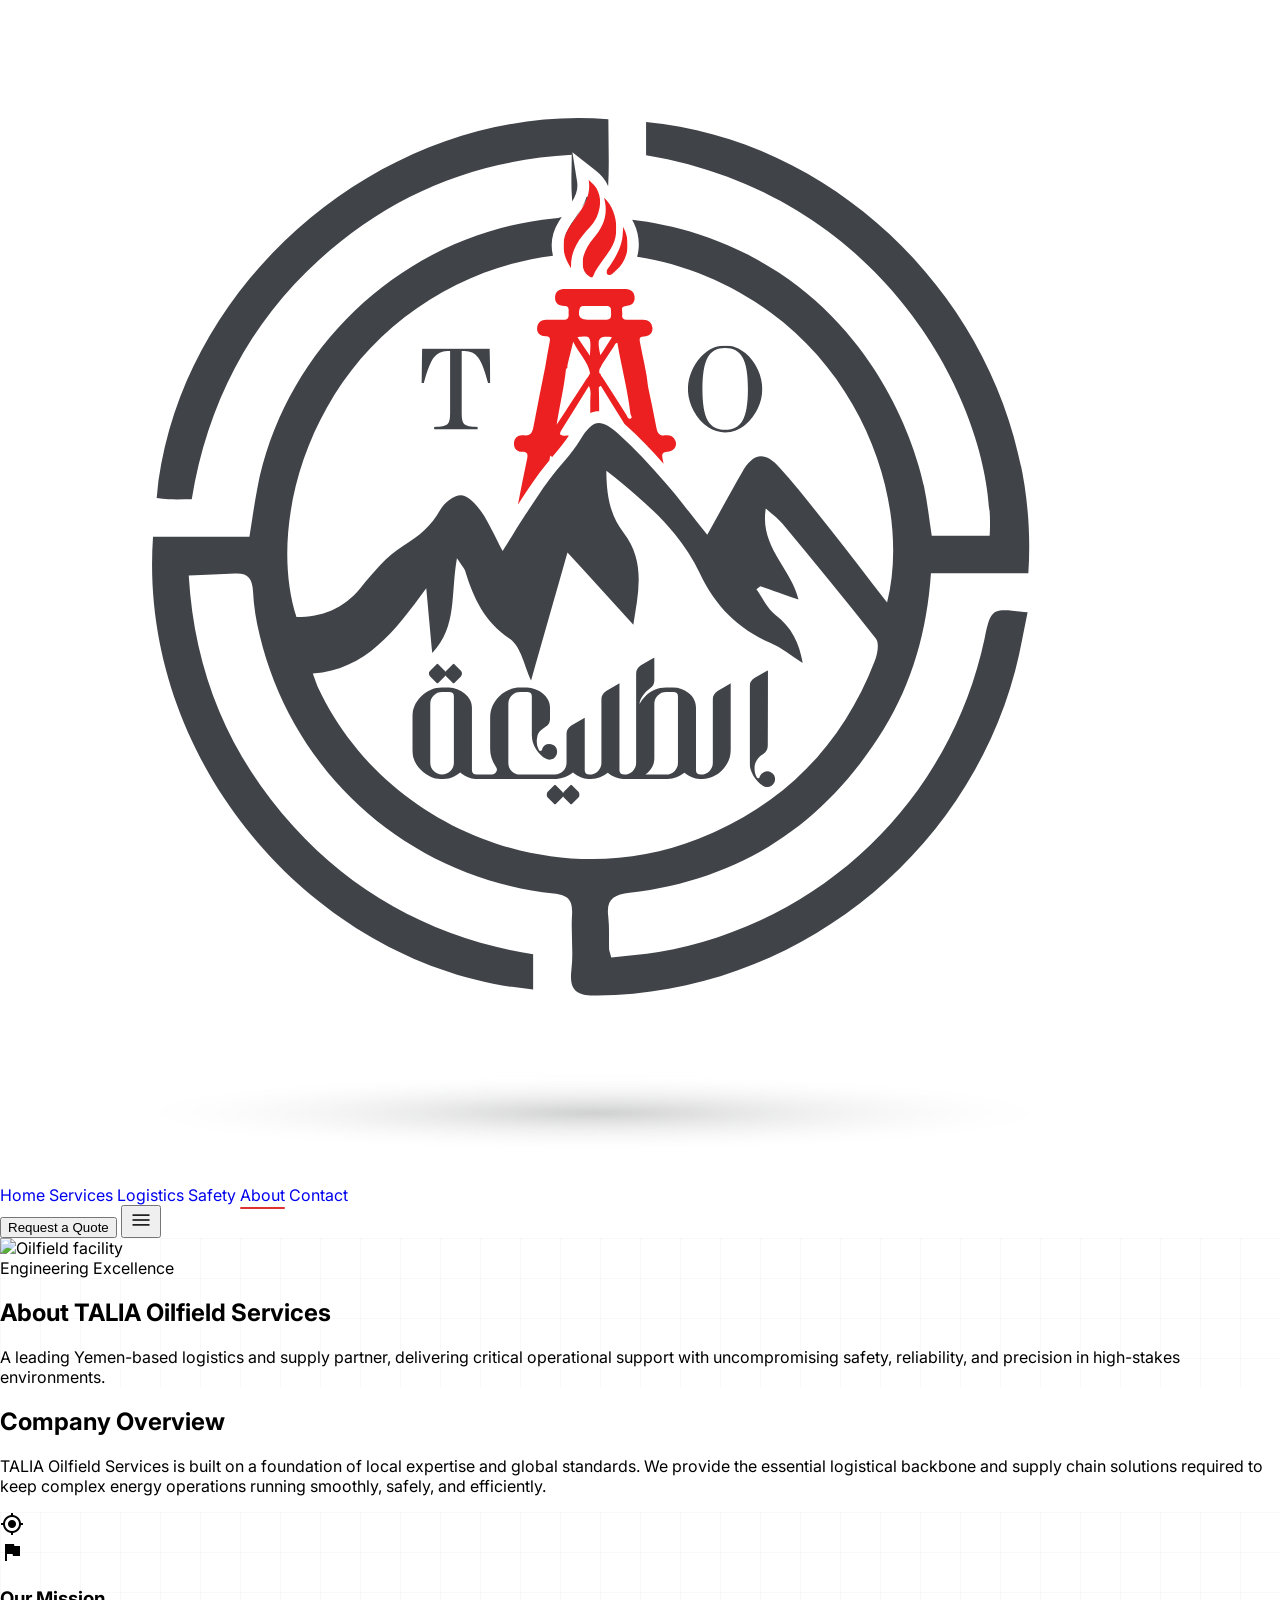
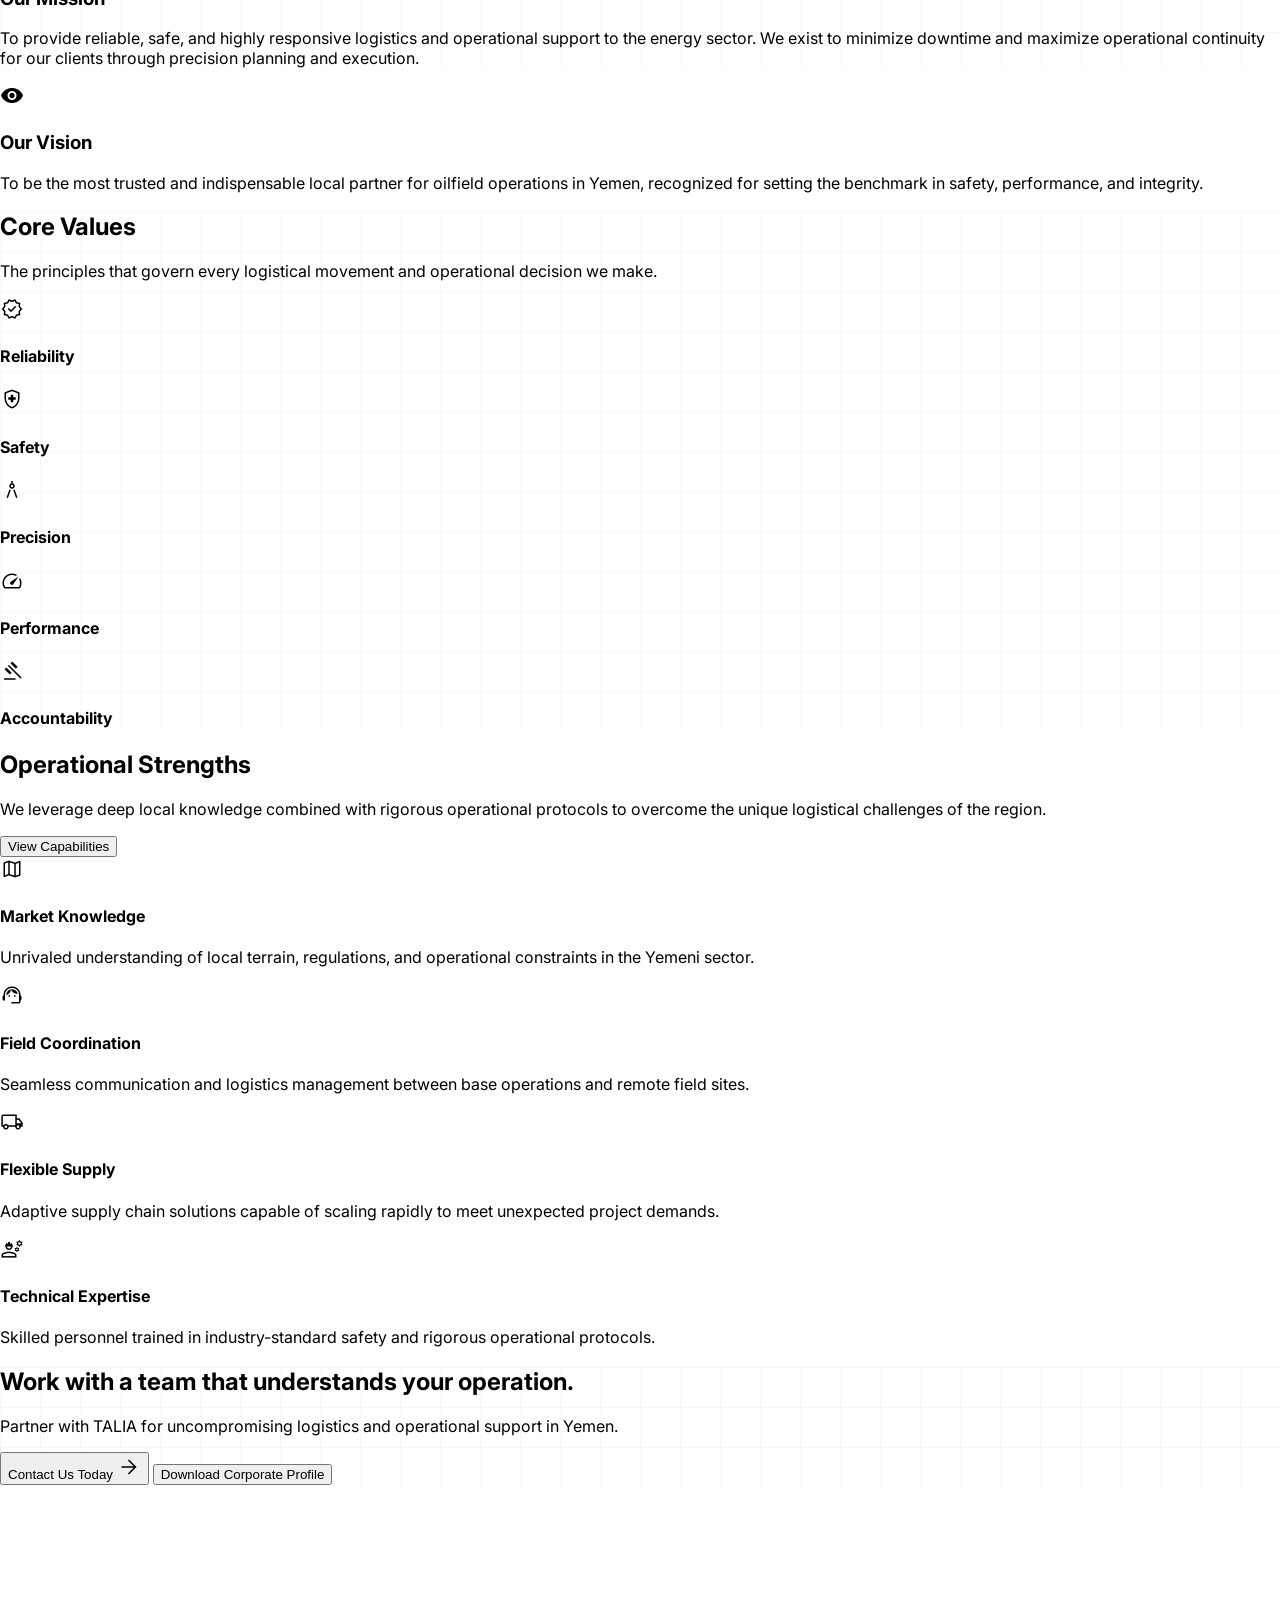
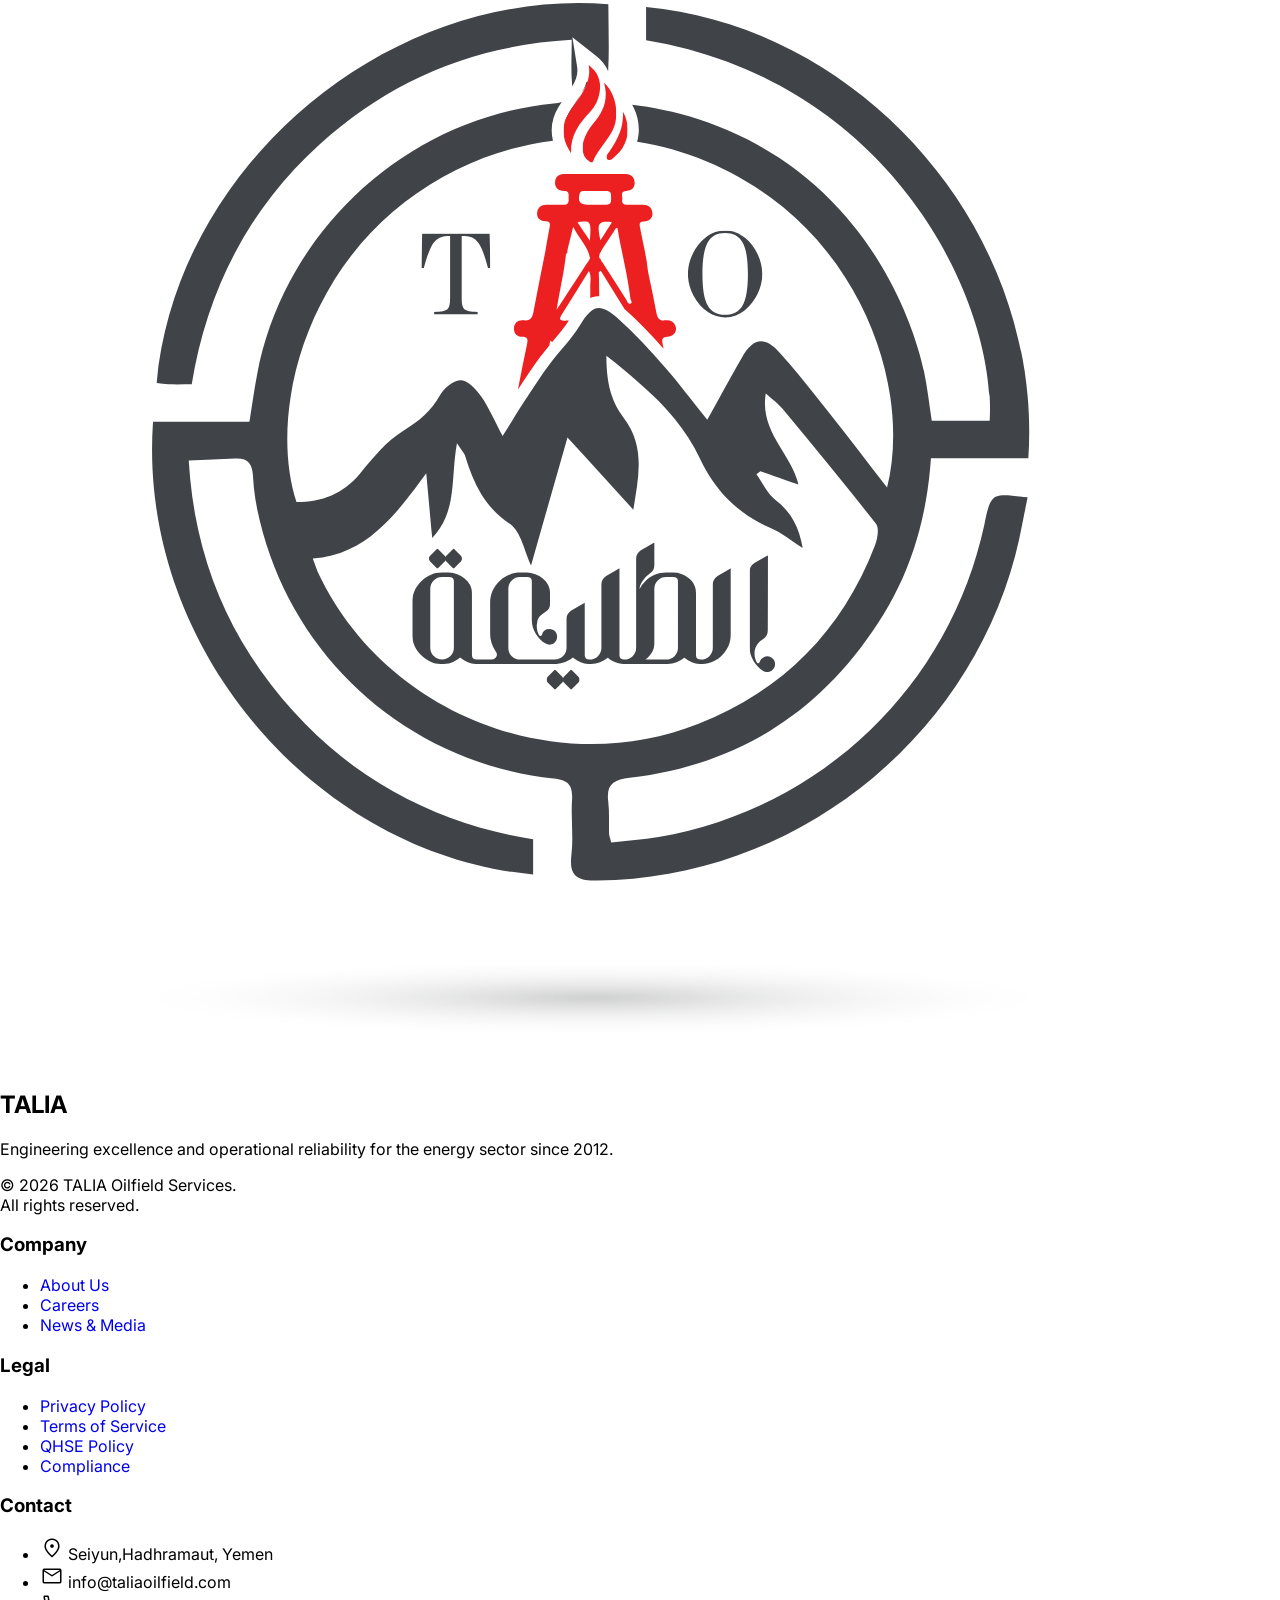
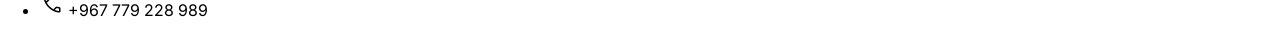
==== commit 3f78f196: "update" ====
--- a/about_us.html
+++ b/about_us.html
@@ -2,9 +2,22 @@
 
 <html class="light" lang="en">
   <head>
+    <!-- Google tag (gtag.js) -->
+    <script
+      async
+      src="https://www.googletagmanager.com/gtag/js?id=G-3NDQSXC8DM"
+    ></script>
+    <script>
+      window.dataLayer = window.dataLayer || [];
+      function gtag() {
+        dataLayer.push(arguments);
+      }
+      gtag("js", new Date());
+
+      gtag("config", "G-3NDQSXC8DM");
+    </script>
     <meta charset="utf-8" />
     <meta name="viewport" content="width=device-width, initial-scale=1.0" />
-    <meta name="google-site-verification" content="JT80R7dpbNFWDC5S9XqESS7jfluB1EpFZEQAuphD0uU" />
     <title>About Us | TALIA Oilfield Services</title>
     <meta
       name="description"
@@ -237,63 +250,67 @@
         "areaServed": "Yemen"
       }
     </script>
+    <meta
+      name="google-site-verification"
+      content="JT80R7dpbNFWDC5S9XqESS7jfluB1EpFZEQAuphD0uU"
+    />
   </head>
   <body
     class="bg-background text-primary font-body-md antialiased selection:bg-secondary selection:text-white"
   >
     <!-- TopNavBar -->
-    <header
-      class="sticky top-0 z-50 bg-white/95 backdrop-blur-md border-b border-outline-variant/30 transition-all duration-300 full-width"
+   <header
+      class="sticky top-0 z-50 bg-white/95 backdrop-blur-md w-full border-b border-outline-variant/30 shadow-sm transition-all duration-300"
     >
       <div
-        class="flex justify-between items-center w-full px-margin py-3 max-w-container-max mx-auto"
+        class="flex justify-between items-center w-full px-margin py-4 max-w-container-max mx-auto"
       >
-        <a class="flex items-center gap-2" href="#">
+        <div class="flex items-center gap-2">
           <img
             alt="TALIA Logo"
-            class="h-12 w-auto bg-white rounded-full p-1.5"
+            class="h-16 w-16 bg-white rounded-full"
             src="/assets/images/logo.png"
           />
-        </a>
-        <nav class="hidden md:flex gap-gutter items-center">
+        </div>
+        <nav class="hidden md:flex items-center gap-8">
           <a
-            class="text-on-surface-variant hover:text-secondary transition-colors font-label-lg text-label-lg"
+            class="text-industrial-red font-bold pb-1 font-label-lg text-label-lg nav-link "
             href="index.html"
             >Home</a
           >
           <a
-            class="text-on-surface-variant hover:text-secondary transition-colors font-label-lg text-label-lg"
+            class="text-on-surface-variant hover:text-industrial-red transition-all duration-300 font-label-lg text-label-lg nav-link"
             href="services.html"
             >Services</a
           >
           <a
-            class="text-on-surface-variant hover:text-secondary transition-colors font-label-lg text-label-lg"
+            class="text-on-surface-variant hover:text-industrial-red transition-all duration-300 font-label-lg text-label-lg nav-link"
             href="logistics.html"
             >Logistics</a
           >
           <a
-            class="text-on-surface-variant hover:text-secondary transition-colors font-label-lg text-label-lg"
+            class="text-on-surface-variant hover:text-industrial-red transition-all duration-300 font-label-lg text-label-lg nav-link"
             href="safety_quality.html"
             >Safety</a
           >
           <a
-            class="text-secondary font-bold pb-1 font-label-lg text-label-lg nav-link-active"
+            class="text-on-surface-variant hover:text-industrial-red transition-all duration-300 font-label-lg text-label-lg nav-link active"
             href="about_us.html"
             >About</a
           >
           <a
-            class="text-on-surface-variant hover:text-secondary transition-colors font-label-lg text-label-lg"
+            class="text-on-surface-variant hover:text-industrial-red transition-all duration-300 font-label-lg text-label-lg nav-link"
             href="contact.html"
             >Contact</a
           >
         </nav>
         <button
-          class="bg-secondary text-white rounded font-label-lg text-label-lg px-6 py-3 hover:bg-[#C02A2A] hover:-translate-y-[2px] active:scale-95 transition-all shadow-md btn-hover-arrow flex items-center justify-center"
+          class="bg-industrial-red text-white px-6 py-3 rounded-lg font-label-lg text-label-lg hover:bg-secondary-container hover:-translate-y-[2px] transition-all shadow-[0_4px_14px_0_rgba(224,49,49,0.45)] hidden md:block"
         >
           Request a Quote
-          <span class="material-symbols-outlined align-middle ml-2 text-sm"
-            >arrow_forward</span
-          >
+        </button>
+        <button class="md:hidden text-petroleum-navy">
+          <span class="material-symbols-outlined text-3xl">menu</span>
         </button>
       </div>
     </header>
@@ -620,49 +637,120 @@
       </section>
     </main>
     <!-- Footer -->
-    <footer class="bg-primary text-white border-t border-white/10 full-width">
+    <footer class="bg-petroleum-navy text-white border-t border-white/5 w-full">
       <div
-        class="grid grid-cols-1 md:grid-cols-4 gap-12 px-margin py-20 w-full max-w-container-max mx-auto"
+        class="max-w-container-max mx-auto px-margin py-section-padding grid grid-cols-1 md:grid-cols-4 gap-gutter"
       >
-        <div class="col-span-1 md:col-span-1">
-          <div class="mb-8">
+        <div class="col-span-1 reveal">
+          <div class="flex items-center gap-2 mb-6">
             <img
               alt="TALIA Logo"
-              class="h-12 w-auto bg-white rounded-full p-1.5"
+              class="h-16 w-16 bg-white rounded-full"
               src="/assets/images/logo.png"
             />
+            <h2 class="text-title-lg font-headline-lg text-white">TALIA</h2>
           </div>
-          <p class="font-body-md text-surface-dim/60 leading-relaxed">
-            © 2026 TALIA Oilfield Services. All rights reserved. Engineering
-            Excellence in Energy.
+          <p class="text-white/60 mb-6 font-body-md text-body-md max-w-xs">
+            Engineering excellence and operational reliability for the energy
+            sector since 2012.
           </p>
-        </div>
-        <div class="col-span-1">
-          <!-- Spacing -->
-        </div>
-        <div
-          class="col-span-1 md:col-span-2 flex flex-wrap gap-x-12 gap-y-6 md:justify-end items-start pt-4"
-        >
-          <a
-            class="font-label-lg text-surface-dim/70 hover:text-secondary transition-colors"
-            href="#"
-            >Privacy Policy</a
+          <p class="text-white/40 font-body-md text-body-md">
+            © 2026 TALIA Oilfield Services.<br />All rights reserved.
+          </p>
+        </div>
+        <div class="reveal">
+          <h3
+            class="font-label-lg text-label-lg text-warm-sand mb-6 uppercase tracking-wider"
           >
-          <a
-            class="font-label-lg text-surface-dim/70 hover:text-secondary transition-colors"
-            href="#"
-            >Terms of Service</a
+            Company
+          </h3>
+          <ul class="space-y-3">
+            <li>
+              <a
+                class="text-white/60 hover:text-industrial-red transition-colors font-body-md"
+                href="#"
+                >About Us</a
+              >
+            </li>
+            <li>
+              <a
+                class="text-white/60 hover:text-industrial-red transition-colors font-body-md"
+                href="#"
+                >Careers</a
+              >
+            </li>
+            <li>
+              <a
+                class="text-white/60 hover:text-industrial-red transition-colors font-body-md"
+                href="#"
+                >News &amp; Media</a
+              >
+            </li>
+          </ul>
+        </div>
+        <div class="reveal">
+          <h3
+            class="font-label-lg text-label-lg text-warm-sand mb-6 uppercase tracking-wider"
           >
-          <a
-            class="font-label-lg text-surface-dim/70 hover:text-secondary transition-colors"
-            href="#"
-            >QHSE Policy</a
+            Legal
+          </h3>
+          <ul class="space-y-3">
+            <li>
+              <a
+                class="text-white/60 hover:text-industrial-red transition-colors font-body-md"
+                href="#"
+                >Privacy Policy</a
+              >
+            </li>
+            <li>
+              <a
+                class="text-white/60 hover:text-industrial-red transition-colors font-body-md"
+                href="#"
+                >Terms of Service</a
+              >
+            </li>
+            <li>
+              <a
+                class="text-white/60 hover:text-industrial-red transition-colors font-body-md"
+                href="#"
+                >QHSE Policy</a
+              >
+            </li>
+            <li>
+              <a
+                class="text-white/60 hover:text-industrial-red transition-colors font-body-md"
+                href="#"
+                >Compliance</a
+              >
+            </li>
+          </ul>
+        </div>
+        <div class="reveal">
+          <h3
+            class="font-label-lg text-label-lg text-warm-sand mb-6 uppercase tracking-wider"
           >
-          <a
-            class="font-label-lg text-surface-dim/70 hover:text-secondary transition-colors"
-            href="#"
-            >Compliance</a
-          >
+            Contact
+          </h3>
+          <ul class="space-y-3">
+            <li class="flex items-center gap-3 text-white/60 font-body-md">
+              <span class="material-symbols-outlined text-warm-sand text-sm"
+                >location_on</span
+              >
+              Seiyun,Hadhramaut, Yemen
+            </li>
+            <li class="flex items-center gap-3 text-white/60 font-body-md">
+              <span class="material-symbols-outlined text-warm-sand text-sm"
+                >mail</span
+              >
+              info@taliaoilfield.com
+            </li>
+            <li class="flex items-center gap-3 text-white/60 font-body-md">
+              <span class="material-symbols-outlined text-warm-sand text-sm"
+                >phone</span
+              >
+              +967 779 228 989
+            </li>
+          </ul>
         </div>
       </div>
     </footer>
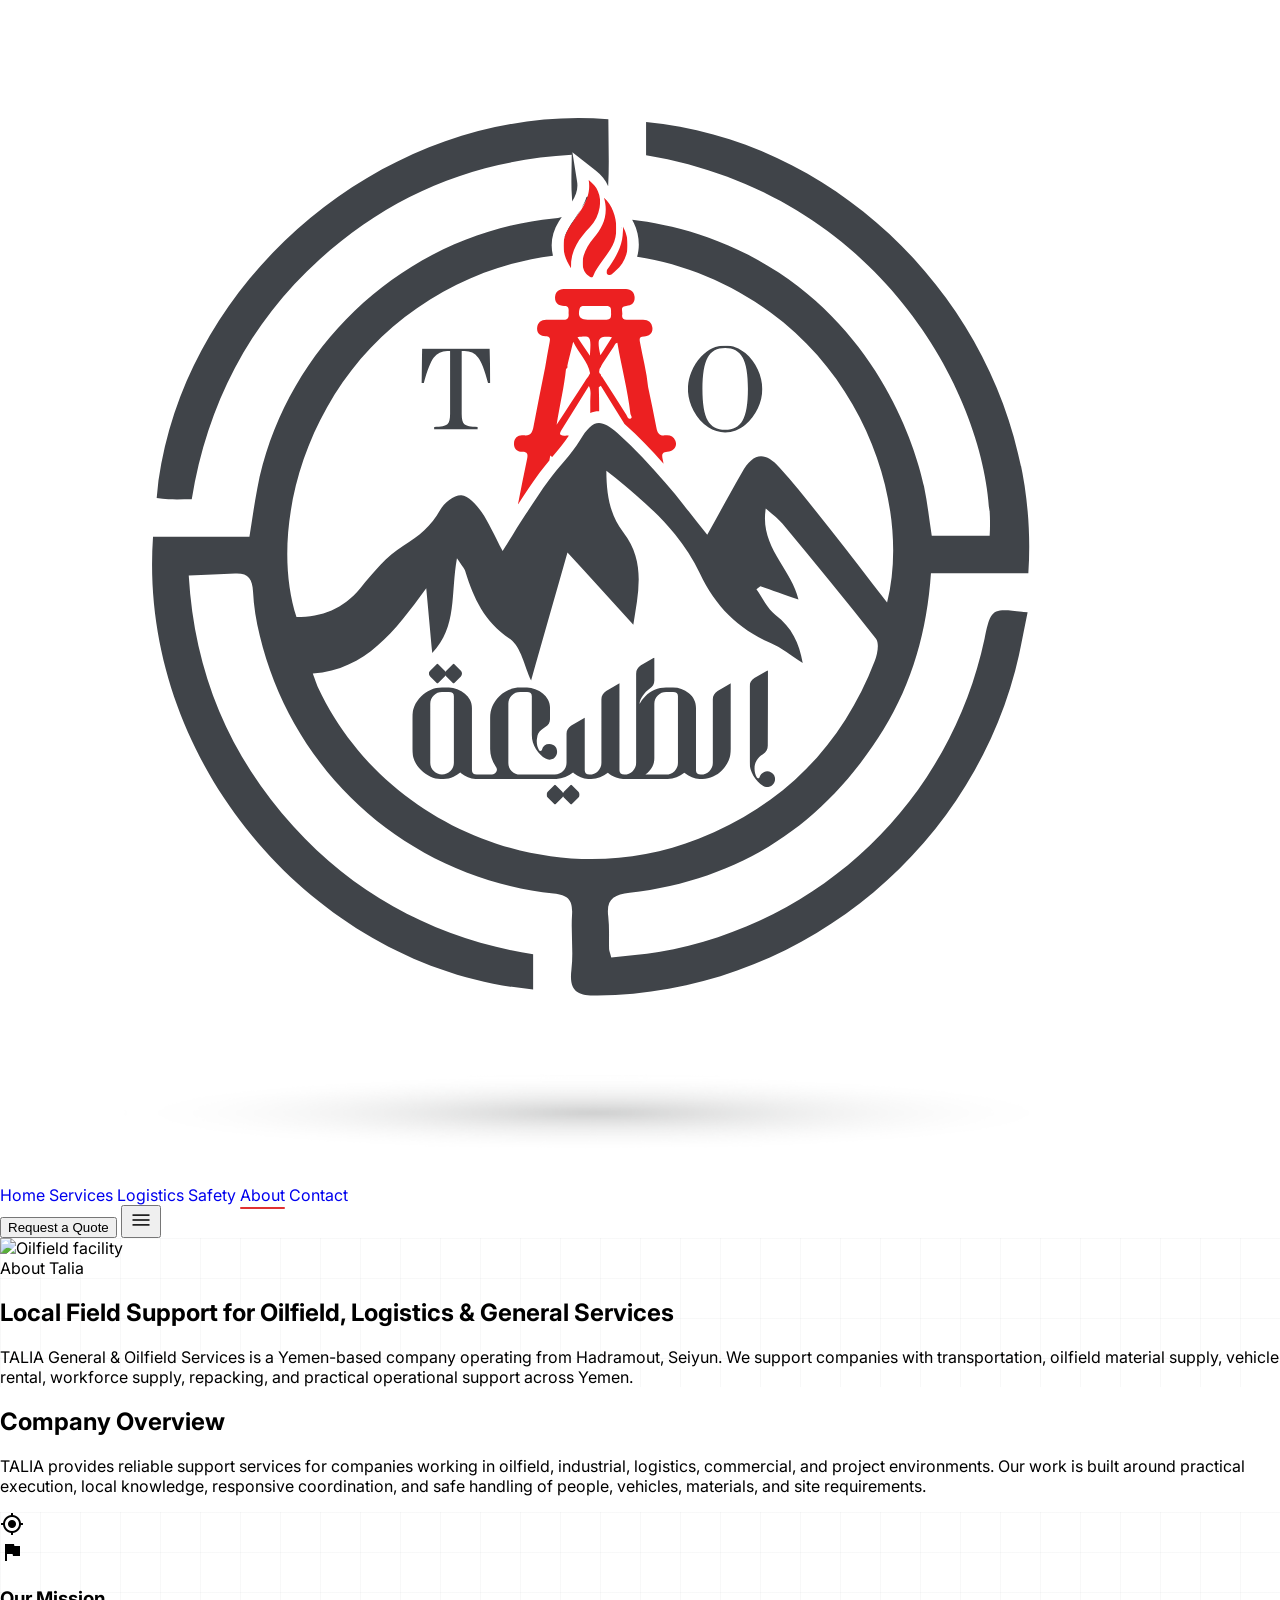
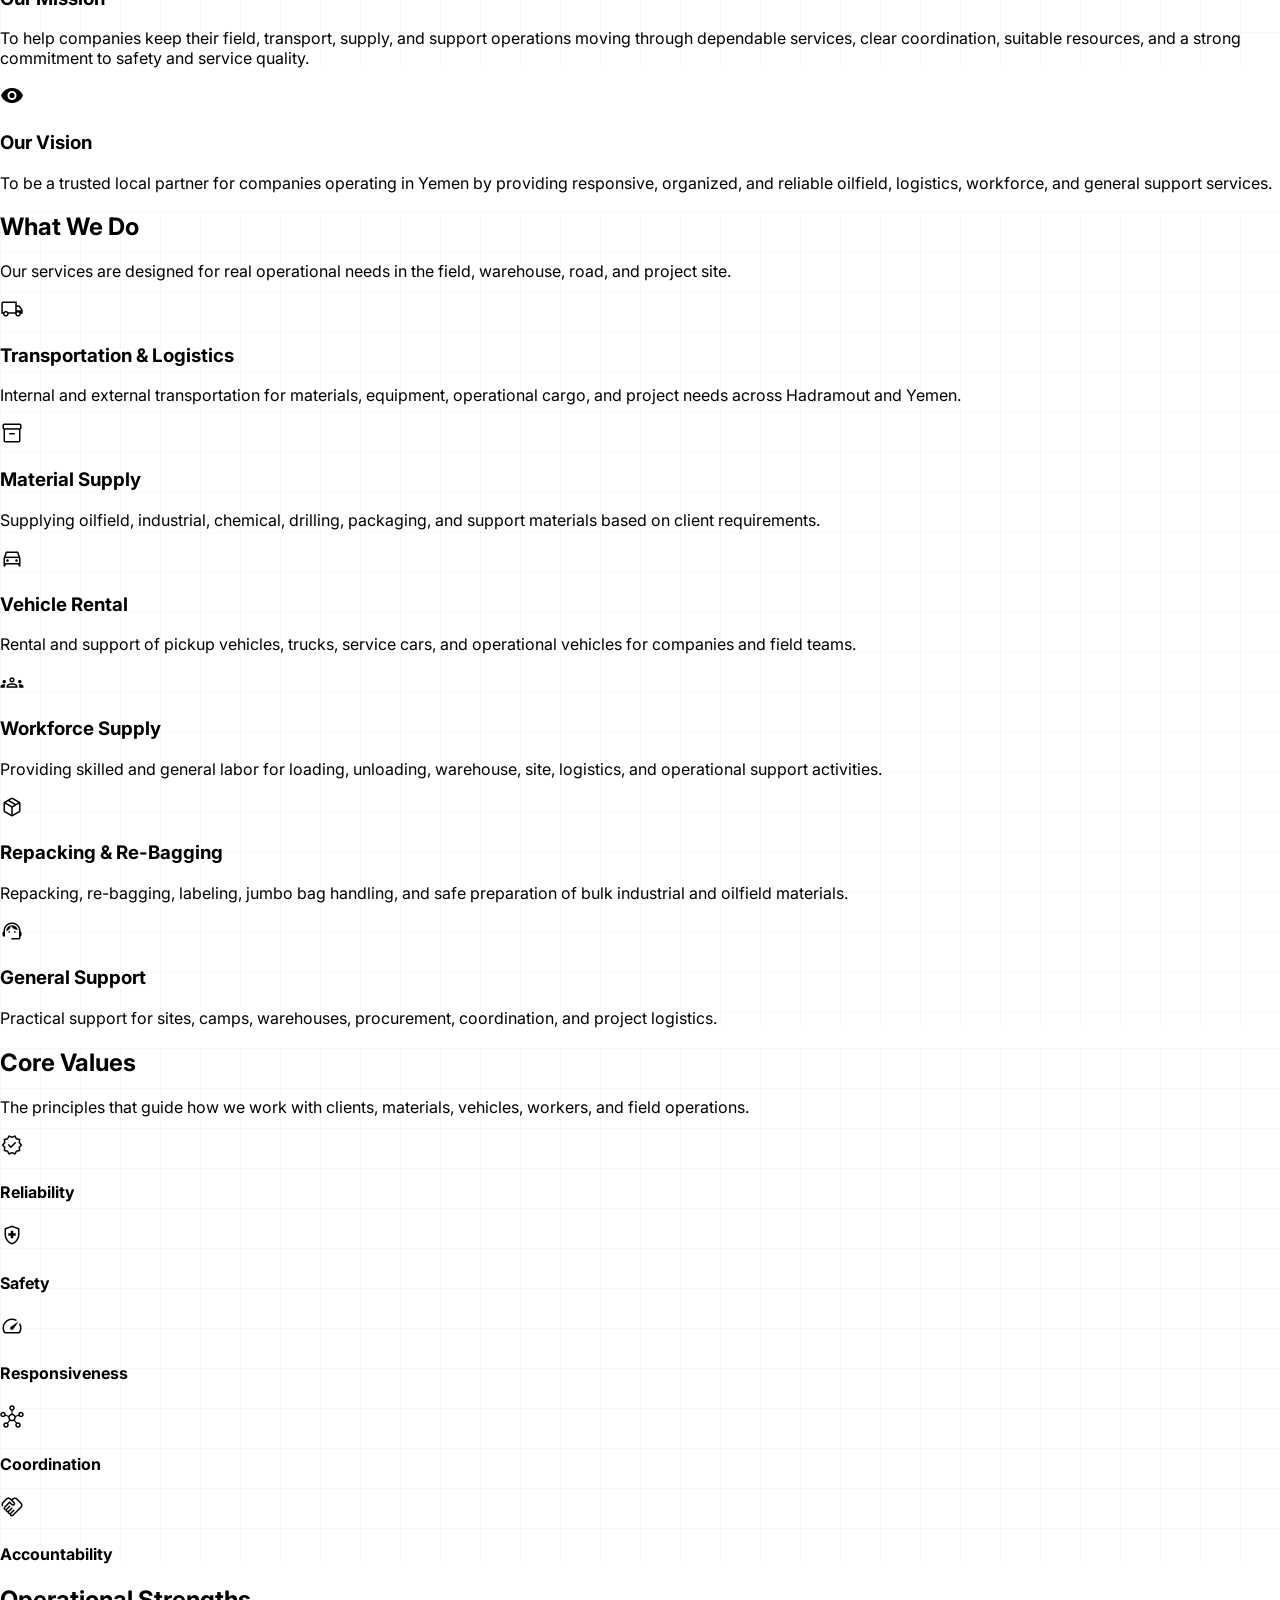
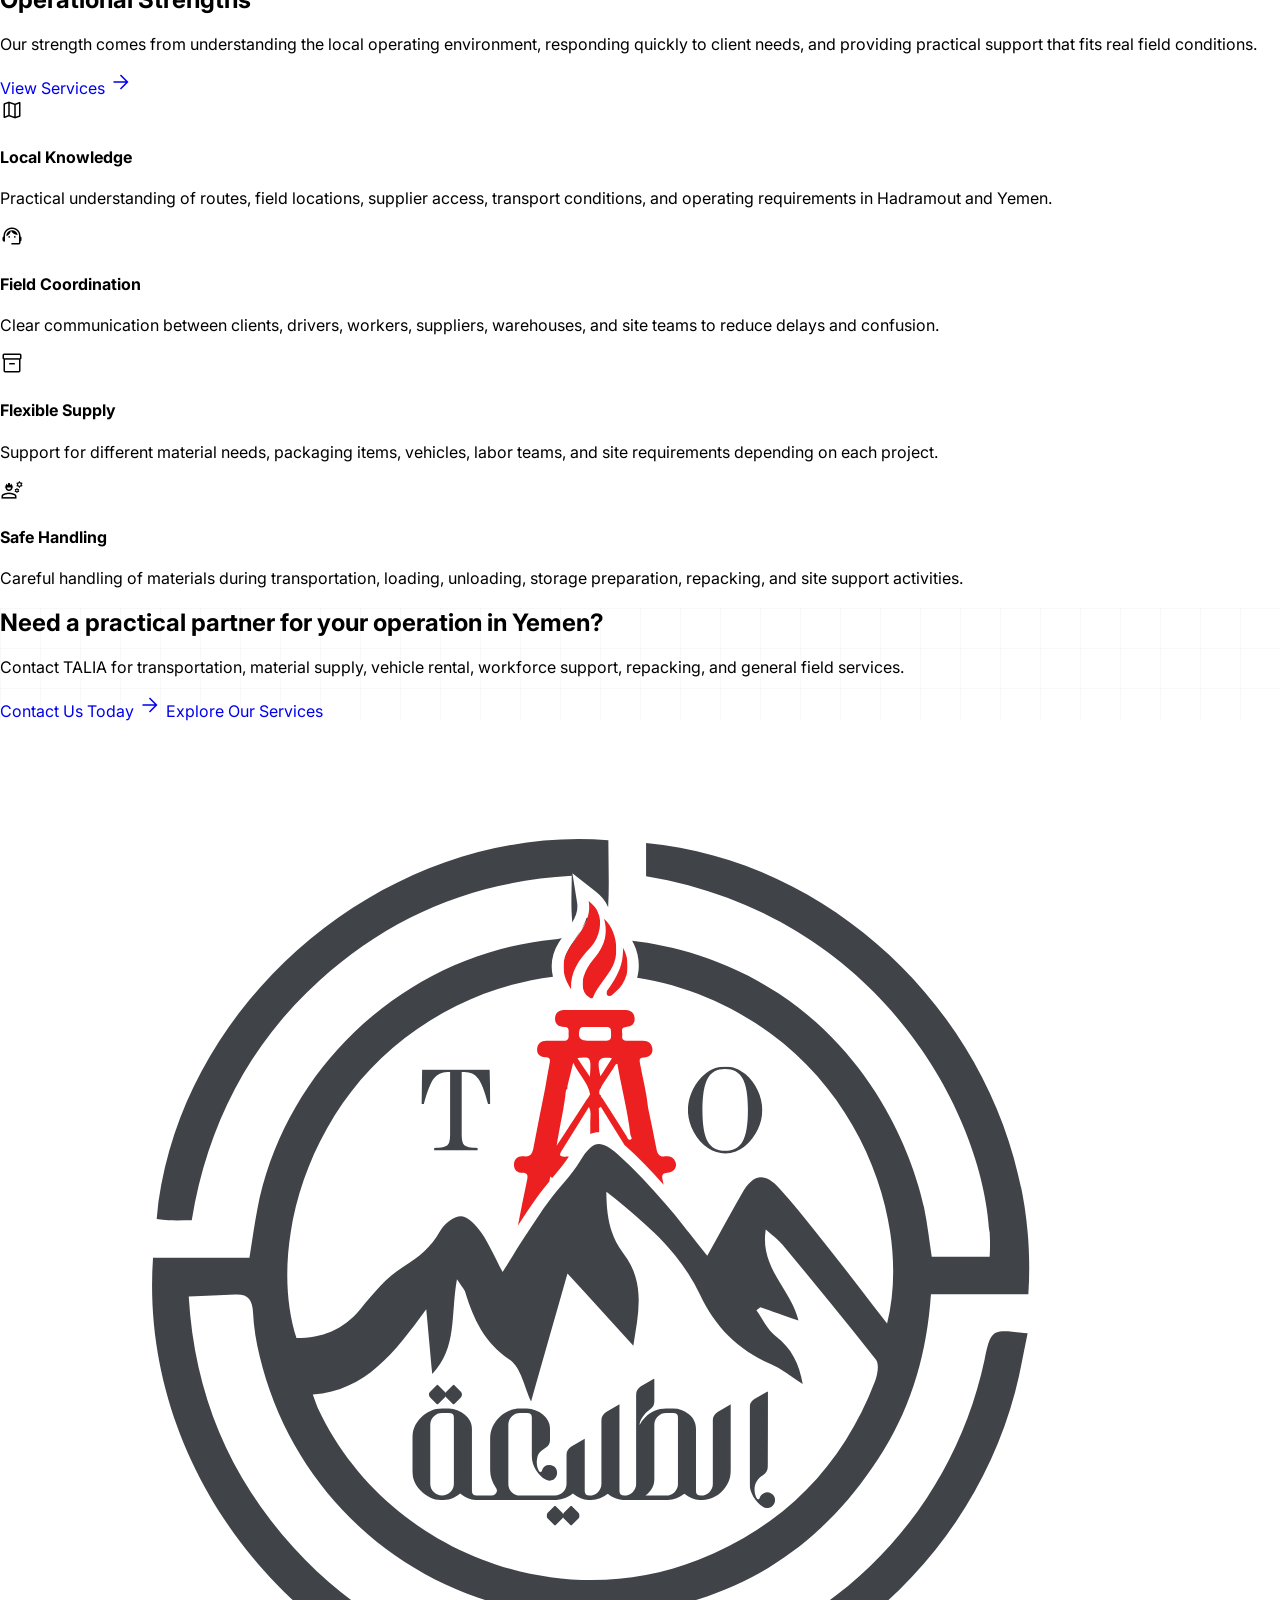
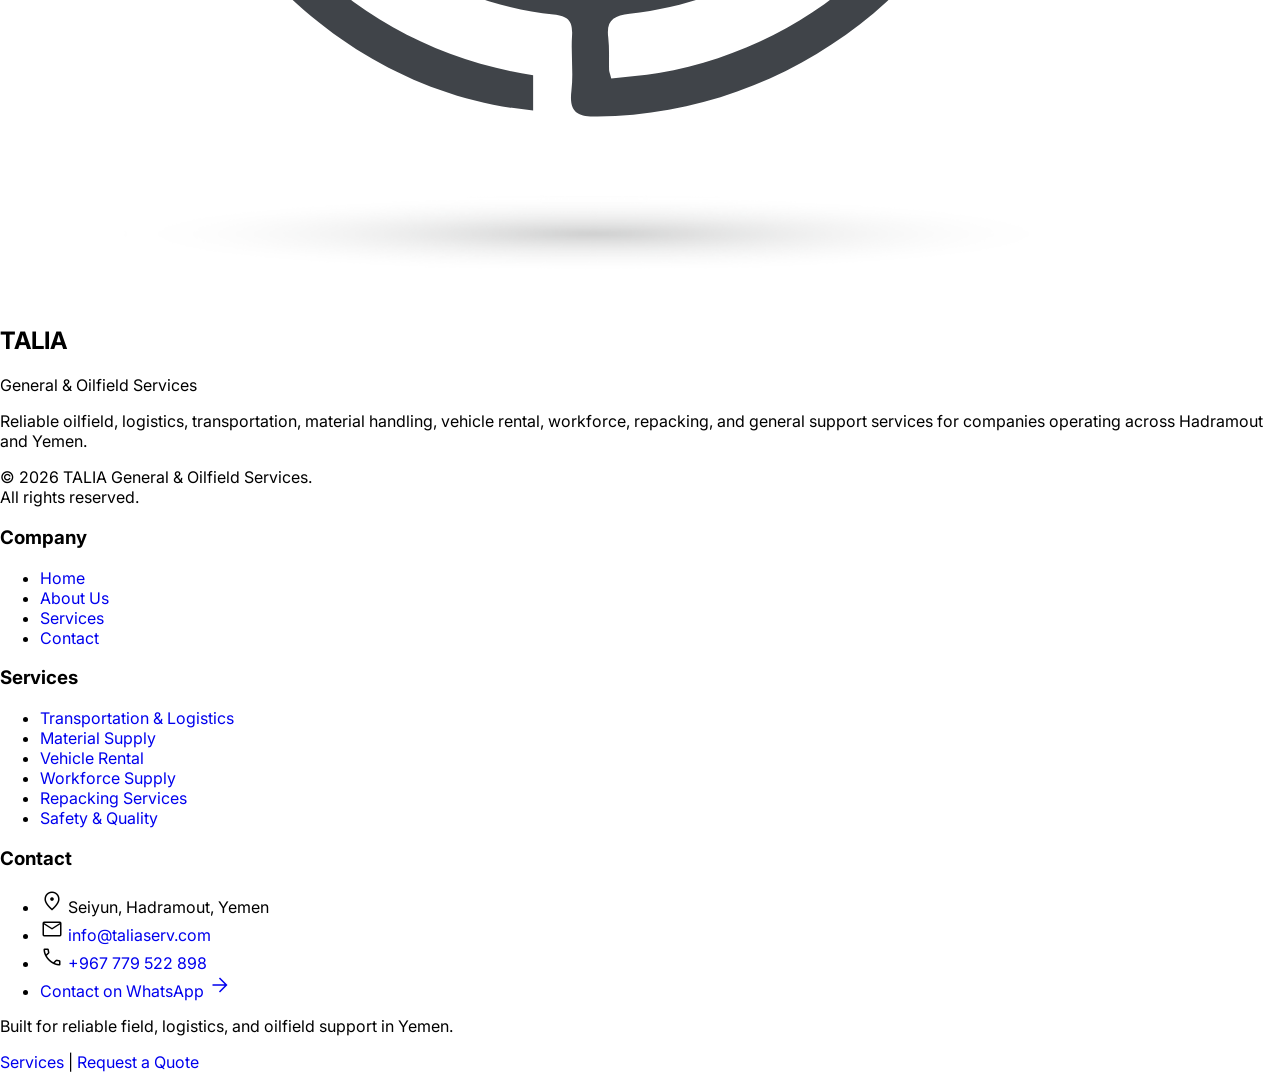
==== commit 210a3986: "update" ====
--- a/about_us.html
+++ b/about_us.html
@@ -259,7 +259,7 @@
     class="bg-background text-primary font-body-md antialiased selection:bg-secondary selection:text-white"
   >
     <!-- TopNavBar -->
-   <header
+    <header
       class="sticky top-0 z-50 bg-white/95 backdrop-blur-md w-full border-b border-outline-variant/30 shadow-sm transition-all duration-300"
     >
       <div
@@ -274,7 +274,7 @@
         </div>
         <nav class="hidden md:flex items-center gap-8">
           <a
-            class="text-industrial-red font-bold pb-1 font-label-lg text-label-lg nav-link "
+            class="text-industrial-red font-bold pb-1 font-label-lg text-label-lg nav-link"
             href="index.html"
             >Home</a
           >
@@ -314,6 +314,7 @@
         </button>
       </div>
     </header>
+
     <main>
       <!-- Hero Section -->
       <section
@@ -332,23 +333,26 @@
             <span
               class="inline-block px-4 py-1.5 mb-8 text-label-lg font-label-lg bg-white/5 backdrop-blur-md border border-tertiary/40 rounded text-tertiary tracking-[0.2em] uppercase stagger-item"
             >
-              Engineering Excellence
+              About Talia
             </span>
             <h1
               class="font-display-hero text-display-hero text-white mb-8 stagger-item leading-tight"
             >
-              About TALIA Oilfield Services
+              Local Field Support for Oilfield, Logistics & General Services
             </h1>
             <p
               class="font-body-lg text-body-lg text-surface-dim/90 max-w-2xl stagger-item leading-relaxed"
             >
-              A leading Yemen-based logistics and supply partner, delivering
-              critical operational support with uncompromising safety,
-              reliability, and precision in high-stakes environments.
+              TALIA General & Oilfield Services is a Yemen-based company
+              operating from Hadramout, Seiyun. We support companies with
+              transportation, oilfield material supply, vehicle rental,
+              workforce supply, repacking, and practical operational support
+              across Yemen.
             </p>
           </div>
         </div>
       </section>
+
       <!-- Company Overview Bento Grid -->
       <section class="py-section-padding px-margin bg-white reveal">
         <div class="max-w-container-max mx-auto">
@@ -356,17 +360,20 @@
             <h2 class="font-headline-lg text-headline-lg text-primary mb-4">
               Company Overview
             </h2>
+
             <div class="w-20 h-1.5 bg-secondary mb-8"></div>
+
             <p
               class="font-body-lg text-body-lg text-on-surface-variant leading-relaxed"
             >
-              TALIA Oilfield Services is built on a foundation of local
-              expertise and global standards. We provide the essential
-              logistical backbone and supply chain solutions required to keep
-              complex energy operations running smoothly, safely, and
-              efficiently.
+              TALIA provides reliable support services for companies working in
+              oilfield, industrial, logistics, commercial, and project
+              environments. Our work is built around practical execution, local
+              knowledge, responsive coordination, and safe handling of people,
+              vehicles, materials, and site requirements.
             </p>
           </div>
+
           <div class="grid grid-cols-1 md:grid-cols-3 gap-gutter">
             <!-- Mission -->
             <div
@@ -378,28 +385,34 @@
                 <span
                   class="material-symbols-outlined text-[160px] text-primary"
                   style="font-variation-settings: &quot;FILL&quot; 1"
-                  >my_location</span
                 >
+                  my_location
+                </span>
               </div>
+
               <div class="relative z-10">
                 <span
                   class="material-symbols-outlined text-4xl text-secondary mb-8"
                   style="font-variation-settings: &quot;FILL&quot; 1"
-                  >flag</span
                 >
+                  flag
+                </span>
+
                 <h3 class="font-title-lg text-title-lg text-primary mb-5">
                   Our Mission
                 </h3>
+
                 <p
                   class="font-body-lg text-body-lg text-on-surface-variant leading-relaxed"
                 >
-                  To provide reliable, safe, and highly responsive logistics and
-                  operational support to the energy sector. We exist to minimize
-                  downtime and maximize operational continuity for our clients
-                  through precision planning and execution.
+                  To help companies keep their field, transport, supply, and
+                  support operations moving through dependable services, clear
+                  coordination, suitable resources, and a strong commitment to
+                  safety and service quality.
                 </p>
               </div>
             </div>
+
             <!-- Vision -->
             <div
               class="bg-primary text-white p-10 border border-primary rounded-lg group card-lift"
@@ -407,110 +420,263 @@
               <span
                 class="material-symbols-outlined text-4xl text-tertiary mb-8"
                 style="font-variation-settings: &quot;FILL&quot; 1"
-                >visibility</span
-              >
+              >
+                visibility
+              </span>
+
               <h3 class="font-title-lg text-title-lg text-white mb-5">
                 Our Vision
               </h3>
+
               <p
                 class="font-body-md text-body-md text-surface-dim/80 leading-relaxed"
               >
-                To be the most trusted and indispensable local partner for
-                oilfield operations in Yemen, recognized for setting the
-                benchmark in safety, performance, and integrity.
+                To be a trusted local partner for companies operating in Yemen
+                by providing responsive, organized, and reliable oilfield,
+                logistics, workforce, and general support services.
               </p>
             </div>
           </div>
         </div>
       </section>
+
+      <!-- What We Do Section -->
+      <section
+        class="py-section-padding px-margin bg-surface-container-low border-y border-outline-variant/30 tech-overlay reveal"
+      >
+        <div class="max-w-container-max mx-auto">
+          <div class="text-center mb-16">
+            <h2 class="font-headline-lg text-headline-lg text-primary mb-4">
+              What We Do
+            </h2>
+
+            <p
+              class="font-body-lg text-body-lg text-on-surface-variant max-w-2xl mx-auto"
+            >
+              Our services are designed for real operational needs in the field,
+              warehouse, road, and project site.
+            </p>
+          </div>
+
+          <div class="grid grid-cols-1 md:grid-cols-2 lg:grid-cols-3 gap-8">
+            <div
+              class="bg-white p-8 rounded-xl border border-outline-variant/40 shadow-sm card-lift"
+            >
+              <span
+                class="material-symbols-outlined text-4xl text-secondary mb-6"
+              >
+                local_shipping
+              </span>
+              <h3 class="font-title-lg text-title-lg text-primary mb-3">
+                Transportation & Logistics
+              </h3>
+              <p
+                class="font-body-md text-body-md text-on-surface-variant leading-relaxed"
+              >
+                Internal and external transportation for materials, equipment,
+                operational cargo, and project needs across Hadramout and Yemen.
+              </p>
+            </div>
+
+            <div
+              class="bg-white p-8 rounded-xl border border-outline-variant/40 shadow-sm card-lift"
+            >
+              <span
+                class="material-symbols-outlined text-4xl text-secondary mb-6"
+              >
+                inventory_2
+              </span>
+              <h3 class="font-title-lg text-title-lg text-primary mb-3">
+                Material Supply
+              </h3>
+              <p
+                class="font-body-md text-body-md text-on-surface-variant leading-relaxed"
+              >
+                Supplying oilfield, industrial, chemical, drilling, packaging,
+                and support materials based on client requirements.
+              </p>
+            </div>
+
+            <div
+              class="bg-white p-8 rounded-xl border border-outline-variant/40 shadow-sm card-lift"
+            >
+              <span
+                class="material-symbols-outlined text-4xl text-secondary mb-6"
+              >
+                directions_car
+              </span>
+              <h3 class="font-title-lg text-title-lg text-primary mb-3">
+                Vehicle Rental
+              </h3>
+              <p
+                class="font-body-md text-body-md text-on-surface-variant leading-relaxed"
+              >
+                Rental and support of pickup vehicles, trucks, service cars, and
+                operational vehicles for companies and field teams.
+              </p>
+            </div>
+
+            <div
+              class="bg-white p-8 rounded-xl border border-outline-variant/40 shadow-sm card-lift"
+            >
+              <span
+                class="material-symbols-outlined text-4xl text-secondary mb-6"
+              >
+                groups
+              </span>
+              <h3 class="font-title-lg text-title-lg text-primary mb-3">
+                Workforce Supply
+              </h3>
+              <p
+                class="font-body-md text-body-md text-on-surface-variant leading-relaxed"
+              >
+                Providing skilled and general labor for loading, unloading,
+                warehouse, site, logistics, and operational support activities.
+              </p>
+            </div>
+
+            <div
+              class="bg-white p-8 rounded-xl border border-outline-variant/40 shadow-sm card-lift"
+            >
+              <span
+                class="material-symbols-outlined text-4xl text-secondary mb-6"
+              >
+                package_2
+              </span>
+              <h3 class="font-title-lg text-title-lg text-primary mb-3">
+                Repacking & Re-Bagging
+              </h3>
+              <p
+                class="font-body-md text-body-md text-on-surface-variant leading-relaxed"
+              >
+                Repacking, re-bagging, labeling, jumbo bag handling, and safe
+                preparation of bulk industrial and oilfield materials.
+              </p>
+            </div>
+
+            <div
+              class="bg-white p-8 rounded-xl border border-outline-variant/40 shadow-sm card-lift"
+            >
+              <span
+                class="material-symbols-outlined text-4xl text-secondary mb-6"
+              >
+                support_agent
+              </span>
+              <h3 class="font-title-lg text-title-lg text-primary mb-3">
+                General Support
+              </h3>
+              <p
+                class="font-body-md text-body-md text-on-surface-variant leading-relaxed"
+              >
+                Practical support for sites, camps, warehouses, procurement,
+                coordination, and project logistics.
+              </p>
+            </div>
+          </div>
+        </div>
+      </section>
+
       <!-- Core Values Section -->
       <section
-        class="py-section-padding px-margin bg-surface-variant/40 border-y border-outline-variant/30 tech-overlay reveal"
+        class="py-section-padding px-margin bg-white border-y border-outline-variant/30 tech-overlay reveal"
       >
         <div class="max-w-container-max mx-auto">
           <div class="text-center mb-16">
             <h2 class="font-headline-lg text-headline-lg text-primary mb-4">
               Core Values
             </h2>
+
             <p
               class="font-body-lg text-body-lg text-on-surface-variant max-w-2xl mx-auto"
             >
-              The principles that govern every logistical movement and
-              operational decision we make.
+              The principles that guide how we work with clients, materials,
+              vehicles, workers, and field operations.
             </p>
           </div>
+
           <div class="grid grid-cols-2 md:grid-cols-3 lg:grid-cols-5 gap-6">
             <!-- Reliability -->
             <div
-              class="bg-white p-8 border border-outline-variant/50 rounded text-center group hover:border-tertiary/50 transition-all stagger-item"
+              class="bg-background p-8 border border-outline-variant/50 rounded text-center group hover:border-tertiary/50 transition-all stagger-item"
             >
               <div
-                class="w-16 h-16 mx-auto bg-background rounded-full flex items-center justify-center mb-6 border border-outline-variant/30 group-hover:bg-tertiary/10 transition-colors"
+                class="w-16 h-16 mx-auto bg-white rounded-full flex items-center justify-center mb-6 border border-outline-variant/30 group-hover:bg-tertiary/10 transition-colors"
               >
                 <span
                   class="material-symbols-outlined text-2xl text-primary group-hover:text-tertiary transition-colors"
-                  >verified</span
                 >
+                  verified
+                </span>
               </div>
               <h4 class="font-title-lg text-primary mb-2 text-lg">
                 Reliability
               </h4>
             </div>
+
             <!-- Safety -->
             <div
-              class="bg-white p-8 border border-outline-variant/50 rounded text-center group hover:border-tertiary/50 transition-all stagger-item"
+              class="bg-background p-8 border border-outline-variant/50 rounded text-center group hover:border-tertiary/50 transition-all stagger-item"
             >
               <div
-                class="w-16 h-16 mx-auto bg-background rounded-full flex items-center justify-center mb-6 border border-outline-variant/30 group-hover:bg-tertiary/10 transition-colors"
+                class="w-16 h-16 mx-auto bg-white rounded-full flex items-center justify-center mb-6 border border-outline-variant/30 group-hover:bg-tertiary/10 transition-colors"
               >
                 <span
                   class="material-symbols-outlined text-2xl text-primary group-hover:text-tertiary transition-colors"
-                  >health_and_safety</span
                 >
+                  health_and_safety
+                </span>
               </div>
               <h4 class="font-title-lg text-primary mb-2 text-lg">Safety</h4>
             </div>
-            <!-- Precision -->
-            <div
-              class="bg-white p-8 border border-outline-variant/50 rounded text-center group hover:border-tertiary/50 transition-all stagger-item"
+
+            <!-- Responsiveness -->
+            <div
+              class="bg-background p-8 border border-outline-variant/50 rounded text-center group hover:border-tertiary/50 transition-all stagger-item"
             >
               <div
-                class="w-16 h-16 mx-auto bg-background rounded-full flex items-center justify-center mb-6 border border-outline-variant/30 group-hover:bg-tertiary/10 transition-colors"
+                class="w-16 h-16 mx-auto bg-white rounded-full flex items-center justify-center mb-6 border border-outline-variant/30 group-hover:bg-tertiary/10 transition-colors"
               >
                 <span
                   class="material-symbols-outlined text-2xl text-primary group-hover:text-tertiary transition-colors"
-                  >architecture</span
                 >
+                  speed
+                </span>
               </div>
-              <h4 class="font-title-lg text-primary mb-2 text-lg">Precision</h4>
-            </div>
-            <!-- Performance -->
-            <div
-              class="bg-white p-8 border border-outline-variant/50 rounded text-center group hover:border-tertiary/50 transition-all stagger-item"
+              <h4 class="font-title-lg text-primary mb-2 text-lg">
+                Responsiveness
+              </h4>
+            </div>
+
+            <!-- Coordination -->
+            <div
+              class="bg-background p-8 border border-outline-variant/50 rounded text-center group hover:border-tertiary/50 transition-all stagger-item"
             >
               <div
-                class="w-16 h-16 mx-auto bg-background rounded-full flex items-center justify-center mb-6 border border-outline-variant/30 group-hover:bg-tertiary/10 transition-colors"
+                class="w-16 h-16 mx-auto bg-white rounded-full flex items-center justify-center mb-6 border border-outline-variant/30 group-hover:bg-tertiary/10 transition-colors"
               >
                 <span
                   class="material-symbols-outlined text-2xl text-primary group-hover:text-tertiary transition-colors"
-                  >speed</span
                 >
+                  hub
+                </span>
               </div>
               <h4 class="font-title-lg text-primary mb-2 text-lg">
-                Performance
+                Coordination
               </h4>
             </div>
+
             <!-- Accountability -->
             <div
-              class="bg-white p-8 border border-outline-variant/50 rounded text-center group hover:border-tertiary/50 transition-all stagger-item"
+              class="bg-background p-8 border border-outline-variant/50 rounded text-center group hover:border-tertiary/50 transition-all stagger-item"
             >
               <div
-                class="w-16 h-16 mx-auto bg-background rounded-full flex items-center justify-center mb-6 border border-outline-variant/30 group-hover:bg-tertiary/10 transition-colors"
+                class="w-16 h-16 mx-auto bg-white rounded-full flex items-center justify-center mb-6 border border-outline-variant/30 group-hover:bg-tertiary/10 transition-colors"
               >
                 <span
                   class="material-symbols-outlined text-2xl text-primary group-hover:text-tertiary transition-colors"
-                  >gavel</span
                 >
+                  handshake
+                </span>
               </div>
               <h4 class="font-title-lg text-primary mb-2 text-lg">
                 Accountability
@@ -519,6 +685,7 @@
           </div>
         </div>
       </section>
+
       <!-- Operational Strengths -->
       <section class="py-section-padding px-margin bg-white reveal">
         <div
@@ -528,110 +695,140 @@
             <h2 class="font-headline-lg text-headline-lg text-primary mb-4">
               Operational Strengths
             </h2>
+
             <div class="w-20 h-1.5 bg-secondary mb-8"></div>
+
             <p
               class="font-body-lg text-body-lg text-on-surface-variant mb-10 leading-relaxed"
             >
-              We leverage deep local knowledge combined with rigorous
-              operational protocols to overcome the unique logistical challenges
-              of the region.
+              Our strength comes from understanding the local operating
+              environment, responding quickly to client needs, and providing
+              practical support that fits real field conditions.
             </p>
-            <button
-              class="bg-transparent border-2 border-primary text-primary rounded font-label-lg text-label-lg px-8 py-3.5 hover:bg-primary hover:text-white active:scale-95 transition-all"
-            >
-              View Capabilities
-            </button>
+
+            <a
+              href="services.html"
+              class="inline-flex items-center gap-2 bg-transparent border-2 border-primary text-primary rounded font-label-lg text-label-lg px-8 py-3.5 hover:bg-primary hover:text-white active:scale-95 transition-all"
+            >
+              View Services
+              <span class="material-symbols-outlined text-[20px]"
+                >arrow_forward</span
+              >
+            </a>
           </div>
+
           <div class="lg:w-2/3 grid grid-cols-1 sm:grid-cols-2 gap-gutter">
-            <!-- Market Knowledge -->
+            <!-- Local Knowledge -->
             <div
               class="bg-background p-8 border border-outline-variant/40 rounded-lg card-lift stagger-item"
             >
               <span
                 class="material-symbols-outlined text-3xl text-tertiary mb-6"
-                >map</span
-              >
-              <h4 class="font-title-lg text-primary mb-3">Market Knowledge</h4>
+              >
+                map
+              </span>
+
+              <h4 class="font-title-lg text-primary mb-3">Local Knowledge</h4>
+
               <p class="font-body-md text-on-surface-variant leading-relaxed">
-                Unrivaled understanding of local terrain, regulations, and
-                operational constraints in the Yemeni sector.
+                Practical understanding of routes, field locations, supplier
+                access, transport conditions, and operating requirements in
+                Hadramout and Yemen.
               </p>
             </div>
+
             <!-- Field Coordination -->
             <div
               class="bg-background p-8 border border-outline-variant/40 rounded-lg card-lift stagger-item"
             >
               <span
                 class="material-symbols-outlined text-3xl text-tertiary mb-6"
-                >support_agent</span
-              >
+              >
+                support_agent
+              </span>
+
               <h4 class="font-title-lg text-primary mb-3">
                 Field Coordination
               </h4>
+
               <p class="font-body-md text-on-surface-variant leading-relaxed">
-                Seamless communication and logistics management between base
-                operations and remote field sites.
+                Clear communication between clients, drivers, workers,
+                suppliers, warehouses, and site teams to reduce delays and
+                confusion.
               </p>
             </div>
+
             <!-- Flexible Supply -->
             <div
               class="bg-background p-8 border border-outline-variant/40 rounded-lg card-lift stagger-item"
             >
               <span
                 class="material-symbols-outlined text-3xl text-tertiary mb-6"
-                >local_shipping</span
-              >
+              >
+                inventory_2
+              </span>
+
               <h4 class="font-title-lg text-primary mb-3">Flexible Supply</h4>
+
               <p class="font-body-md text-on-surface-variant leading-relaxed">
-                Adaptive supply chain solutions capable of scaling rapidly to
-                meet unexpected project demands.
+                Support for different material needs, packaging items, vehicles,
+                labor teams, and site requirements depending on each project.
               </p>
             </div>
-            <!-- Technical Expertise -->
+
+            <!-- Safe Handling -->
             <div
               class="bg-background p-8 border border-outline-variant/40 rounded-lg card-lift stagger-item"
             >
               <span
                 class="material-symbols-outlined text-3xl text-tertiary mb-6"
-                >engineering</span
-              >
-              <h4 class="font-title-lg text-primary mb-3">
-                Technical Expertise
-              </h4>
+              >
+                engineering
+              </span>
+
+              <h4 class="font-title-lg text-primary mb-3">Safe Handling</h4>
+
               <p class="font-body-md text-on-surface-variant leading-relaxed">
-                Skilled personnel trained in industry-standard safety and
-                rigorous operational protocols.
+                Careful handling of materials during transportation, loading,
+                unloading, storage preparation, repacking, and site support
+                activities.
               </p>
             </div>
           </div>
         </div>
       </section>
+
       <!-- CTA Section -->
       <section
         class="py-24 px-margin bg-primary text-white text-center tech-overlay reveal"
       >
         <div class="max-w-3xl mx-auto">
           <h2 class="font-headline-md text-headline-md text-white mb-6">
-            Work with a team that understands your operation.
+            Need a practical partner for your operation in Yemen?
           </h2>
+
           <p class="font-body-lg text-body-lg text-surface-dim/80 mb-12">
-            Partner with TALIA for uncompromising logistics and operational
-            support in Yemen.
+            Contact TALIA for transportation, material supply, vehicle rental,
+            workforce support, repacking, and general field services.
           </p>
+
           <div class="flex flex-col sm:flex-row gap-6 justify-center">
-            <button
+            <a
+              href="contact.html"
               class="bg-secondary text-white rounded font-label-lg text-label-lg px-10 py-4 hover:bg-[#C02A2A] hover:-translate-y-[2px] active:scale-95 transition-all shadow-xl btn-hover-arrow flex items-center justify-center"
             >
               Contact Us Today
-              <span class="material-symbols-outlined align-middle ml-2"
-                >arrow_forward</span
-              >
-            </button>
-            <button
+              <span class="material-symbols-outlined align-middle ml-2">
+                arrow_forward
+              </span>
+            </a>
+
+            <a
+              href="services.html"
               class="bg-transparent border border-white/30 text-white rounded font-label-lg text-label-lg px-10 py-4 hover:bg-white/10 hover:border-white transition-all"
             >
-              Download Corporate Profile
-            </button>
+              Explore Our Services
+            </a>
           </div>
         </div>
       </section>
@@ -641,116 +838,240 @@
       <div
         class="max-w-container-max mx-auto px-margin py-section-padding grid grid-cols-1 md:grid-cols-4 gap-gutter"
       >
+        <!-- Brand -->
         <div class="col-span-1 reveal">
-          <div class="flex items-center gap-2 mb-6">
+          <div class="flex items-center gap-3 mb-6">
             <img
               alt="TALIA Logo"
-              class="h-16 w-16 bg-white rounded-full"
+              class="h-16 w-16 bg-white rounded-full p-1"
               src="/assets/images/logo.png"
             />
-            <h2 class="text-title-lg font-headline-lg text-white">TALIA</h2>
+
+            <div>
+              <h2
+                class="text-title-lg font-headline-lg text-white leading-tight"
+              >
+                TALIA
+              </h2>
+              <p class="text-white/45 text-sm">General & Oilfield Services</p>
+            </div>
           </div>
-          <p class="text-white/60 mb-6 font-body-md text-body-md max-w-xs">
-            Engineering excellence and operational reliability for the energy
-            sector since 2012.
+
+          <p
+            class="text-white/60 mb-6 font-body-md text-body-md max-w-xs leading-relaxed"
+          >
+            Reliable oilfield, logistics, transportation, material handling,
+            vehicle rental, workforce, repacking, and general support services
+            for companies operating across Hadramout and Yemen.
           </p>
+
           <p class="text-white/40 font-body-md text-body-md">
-            © 2026 TALIA Oilfield Services.<br />All rights reserved.
+            © 2026 TALIA General & Oilfield Services.<br />
+            All rights reserved.
           </p>
         </div>
+
+        <!-- Company -->
         <div class="reveal">
           <h3
             class="font-label-lg text-label-lg text-warm-sand mb-6 uppercase tracking-wider"
           >
             Company
           </h3>
+
           <ul class="space-y-3">
             <li>
               <a
                 class="text-white/60 hover:text-industrial-red transition-colors font-body-md"
-                href="#"
-                >About Us</a
-              >
-            </li>
+                href="index.html"
+              >
+                Home
+              </a>
+            </li>
+
             <li>
               <a
                 class="text-white/60 hover:text-industrial-red transition-colors font-body-md"
-                href="#"
-                >Careers</a
-              >
-            </li>
+                href="about_us.html"
+              >
+                About Us
+              </a>
+            </li>
+
             <li>
               <a
                 class="text-white/60 hover:text-industrial-red transition-colors font-body-md"
-                href="#"
-                >News &amp; Media</a
-              >
+                href="services.html"
+              >
+                Services
+              </a>
+            </li>
+
+            <li>
+              <a
+                class="text-white/60 hover:text-industrial-red transition-colors font-body-md"
+                href="contact.html"
+              >
+                Contact
+              </a>
             </li>
           </ul>
         </div>
+
+        <!-- Services -->
         <div class="reveal">
           <h3
             class="font-label-lg text-label-lg text-warm-sand mb-6 uppercase tracking-wider"
           >
-            Legal
+            Services
           </h3>
+
           <ul class="space-y-3">
             <li>
               <a
                 class="text-white/60 hover:text-industrial-red transition-colors font-body-md"
-                href="#"
-                >Privacy Policy</a
-              >
-            </li>
+                href="logistics.html"
+              >
+                Transportation & Logistics
+              </a>
+            </li>
+
             <li>
               <a
                 class="text-white/60 hover:text-industrial-red transition-colors font-body-md"
-                href="#"
-                >Terms of Service</a
-              >
-            </li>
+                href="materials_supply.html"
+              >
+                Material Supply
+              </a>
+            </li>
+
             <li>
               <a
                 class="text-white/60 hover:text-industrial-red transition-colors font-body-md"
-                href="#"
-                >QHSE Policy</a
-              >
-            </li>
+                href="services.html"
+              >
+                Vehicle Rental
+              </a>
+            </li>
+
             <li>
               <a
                 class="text-white/60 hover:text-industrial-red transition-colors font-body-md"
-                href="#"
-                >Compliance</a
-              >
+                href="services.html"
+              >
+                Workforce Supply
+              </a>
+            </li>
+
+            <li>
+              <a
+                class="text-white/60 hover:text-industrial-red transition-colors font-body-md"
+                href="repacking_handling.html"
+              >
+                Repacking Services
+              </a>
+            </li>
+
+            <li>
+              <a
+                class="text-white/60 hover:text-industrial-red transition-colors font-body-md"
+                href="safety_quality.html"
+              >
+                Safety & Quality
+              </a>
             </li>
           </ul>
         </div>
+
+        <!-- Contact -->
         <div class="reveal">
           <h3
             class="font-label-lg text-label-lg text-warm-sand mb-6 uppercase tracking-wider"
           >
             Contact
           </h3>
-          <ul class="space-y-3">
-            <li class="flex items-center gap-3 text-white/60 font-body-md">
-              <span class="material-symbols-outlined text-warm-sand text-sm"
-                >location_on</span
-              >
-              Seiyun,Hadhramaut, Yemen
-            </li>
-            <li class="flex items-center gap-3 text-white/60 font-body-md">
-              <span class="material-symbols-outlined text-warm-sand text-sm"
-                >mail</span
-              >
-              info@taliaoilfield.com
-            </li>
-            <li class="flex items-center gap-3 text-white/60 font-body-md">
-              <span class="material-symbols-outlined text-warm-sand text-sm"
-                >phone</span
-              >
-              +967 779 228 989
+
+          <ul class="space-y-4">
+            <li class="flex items-start gap-3 text-white/60 font-body-md">
+              <span
+                class="material-symbols-outlined text-warm-sand text-[20px] mt-0.5"
+              >
+                location_on
+              </span>
+              <span> Seiyun, Hadramout, Yemen </span>
+            </li>
+
+            <li class="flex items-start gap-3 text-white/60 font-body-md">
+              <span
+                class="material-symbols-outlined text-warm-sand text-[20px] mt-0.5"
+              >
+                mail
+              </span>
+              <a
+                href="mailto:info@taliaserv.com"
+                class="hover:text-industrial-red transition-colors"
+              >
+                info@taliaserv.com
+              </a>
+            </li>
+
+            <li class="flex items-start gap-3 text-white/60 font-body-md">
+              <span
+                class="material-symbols-outlined text-warm-sand text-[20px] mt-0.5"
+              >
+                phone
+              </span>
+              <a
+                href="tel:+967779522898"
+                class="hover:text-industrial-red transition-colors"
+              >
+                +967 779 522 898
+              </a>
+            </li>
+
+            <li class="pt-2">
+              <a
+                href="https://wa.me/967779522898"
+                target="_blank"
+                rel="noopener"
+                class="inline-flex items-center gap-2 bg-industrial-red text-white px-5 py-3 rounded-lg font-label-lg text-label-lg hover:bg-secondary-container hover:-translate-y-[2px] transition-all shadow-[0_8px_20px_rgba(224,49,49,0.25)]"
+              >
+                Contact on WhatsApp
+                <span class="material-symbols-outlined text-[18px]">
+                  arrow_forward
+                </span>
+              </a>
             </li>
           </ul>
+        </div>
+      </div>
+
+      <!-- Bottom Bar -->
+      <div class="border-t border-white/10">
+        <div
+          class="max-w-container-max mx-auto px-margin py-5 flex flex-col md:flex-row items-center justify-between gap-3"
+        >
+          <p class="text-white/40 text-sm">
+            Built for reliable field, logistics, and oilfield support in Yemen.
+          </p>
+
+          <div class="flex items-center gap-4 text-sm">
+            <a
+              href="services.html"
+              class="text-white/45 hover:text-warm-sand transition-colors"
+            >
+              Services
+            </a>
+
+            <span class="text-white/20">|</span>
+
+            <a
+              href="contact.html"
+              class="text-white/45 hover:text-warm-sand transition-colors"
+            >
+              Request a Quote
+            </a>
+          </div>
         </div>
       </div>
     </footer>
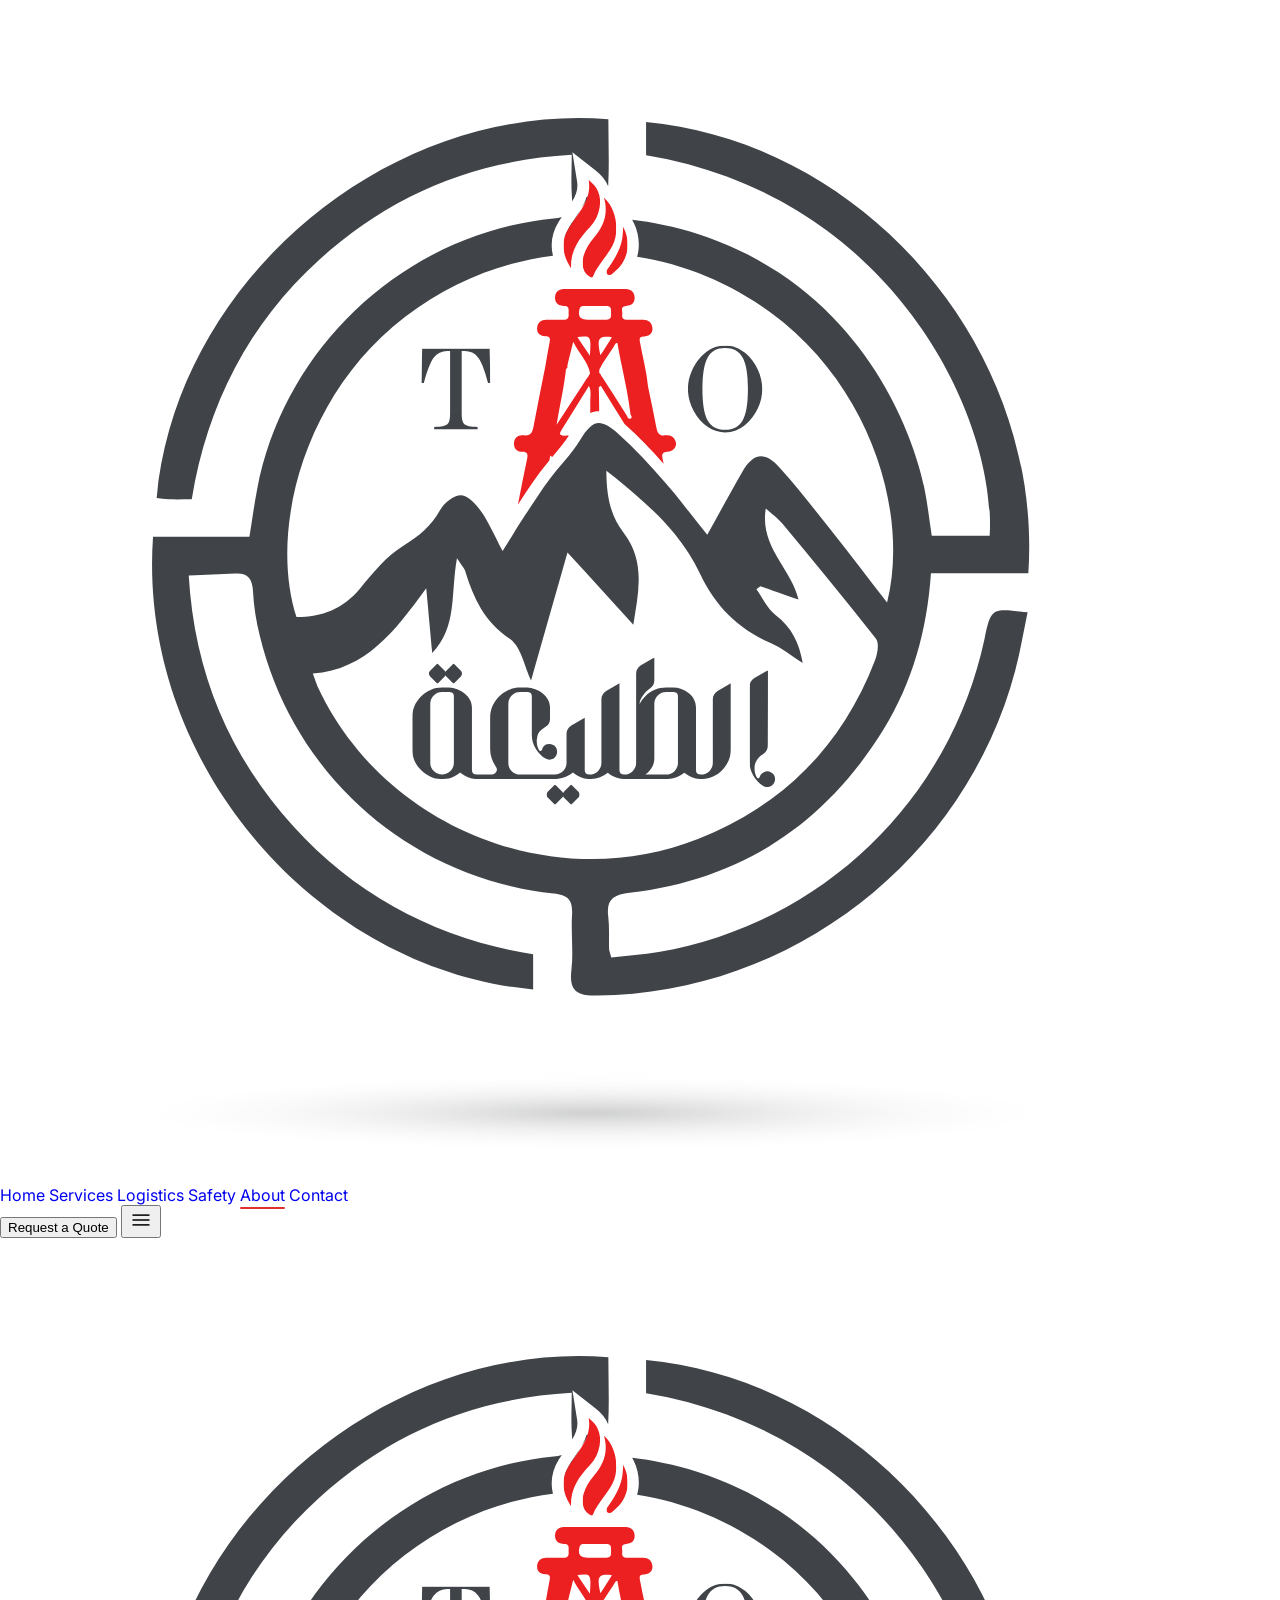
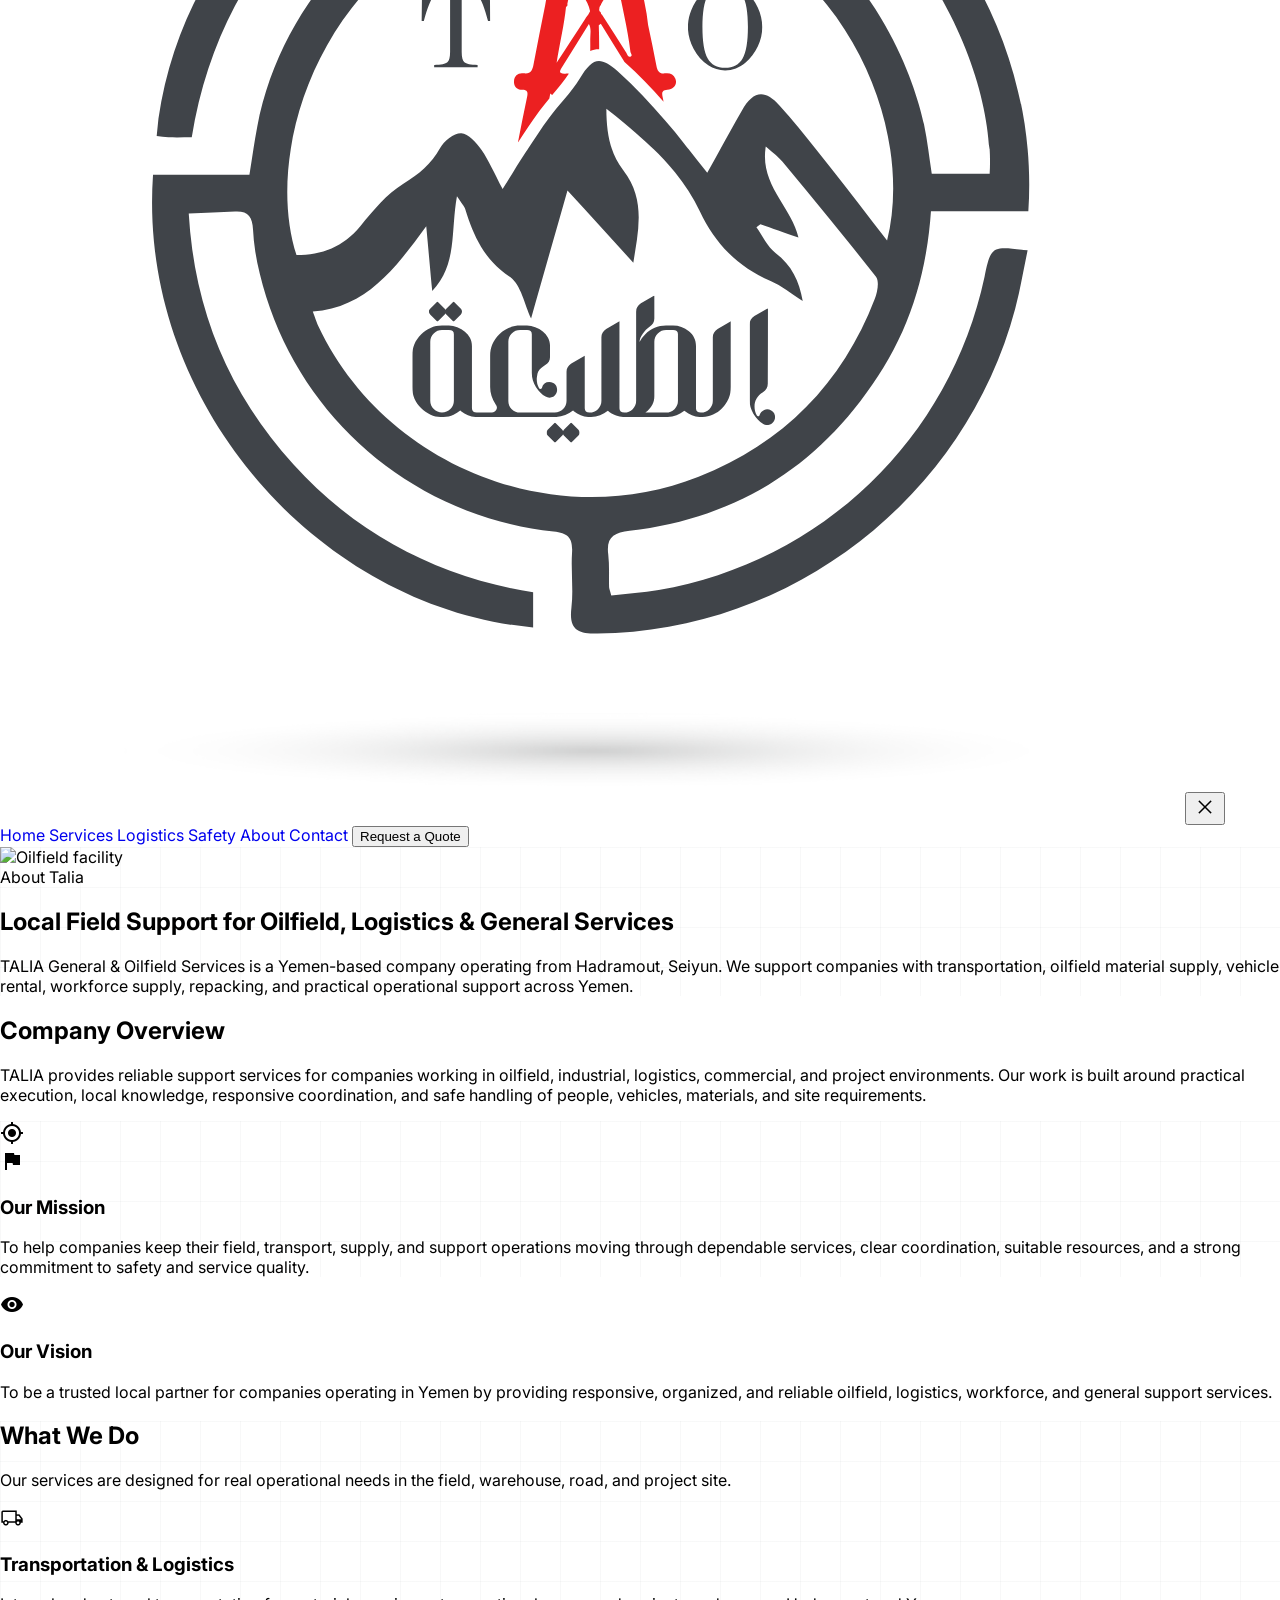
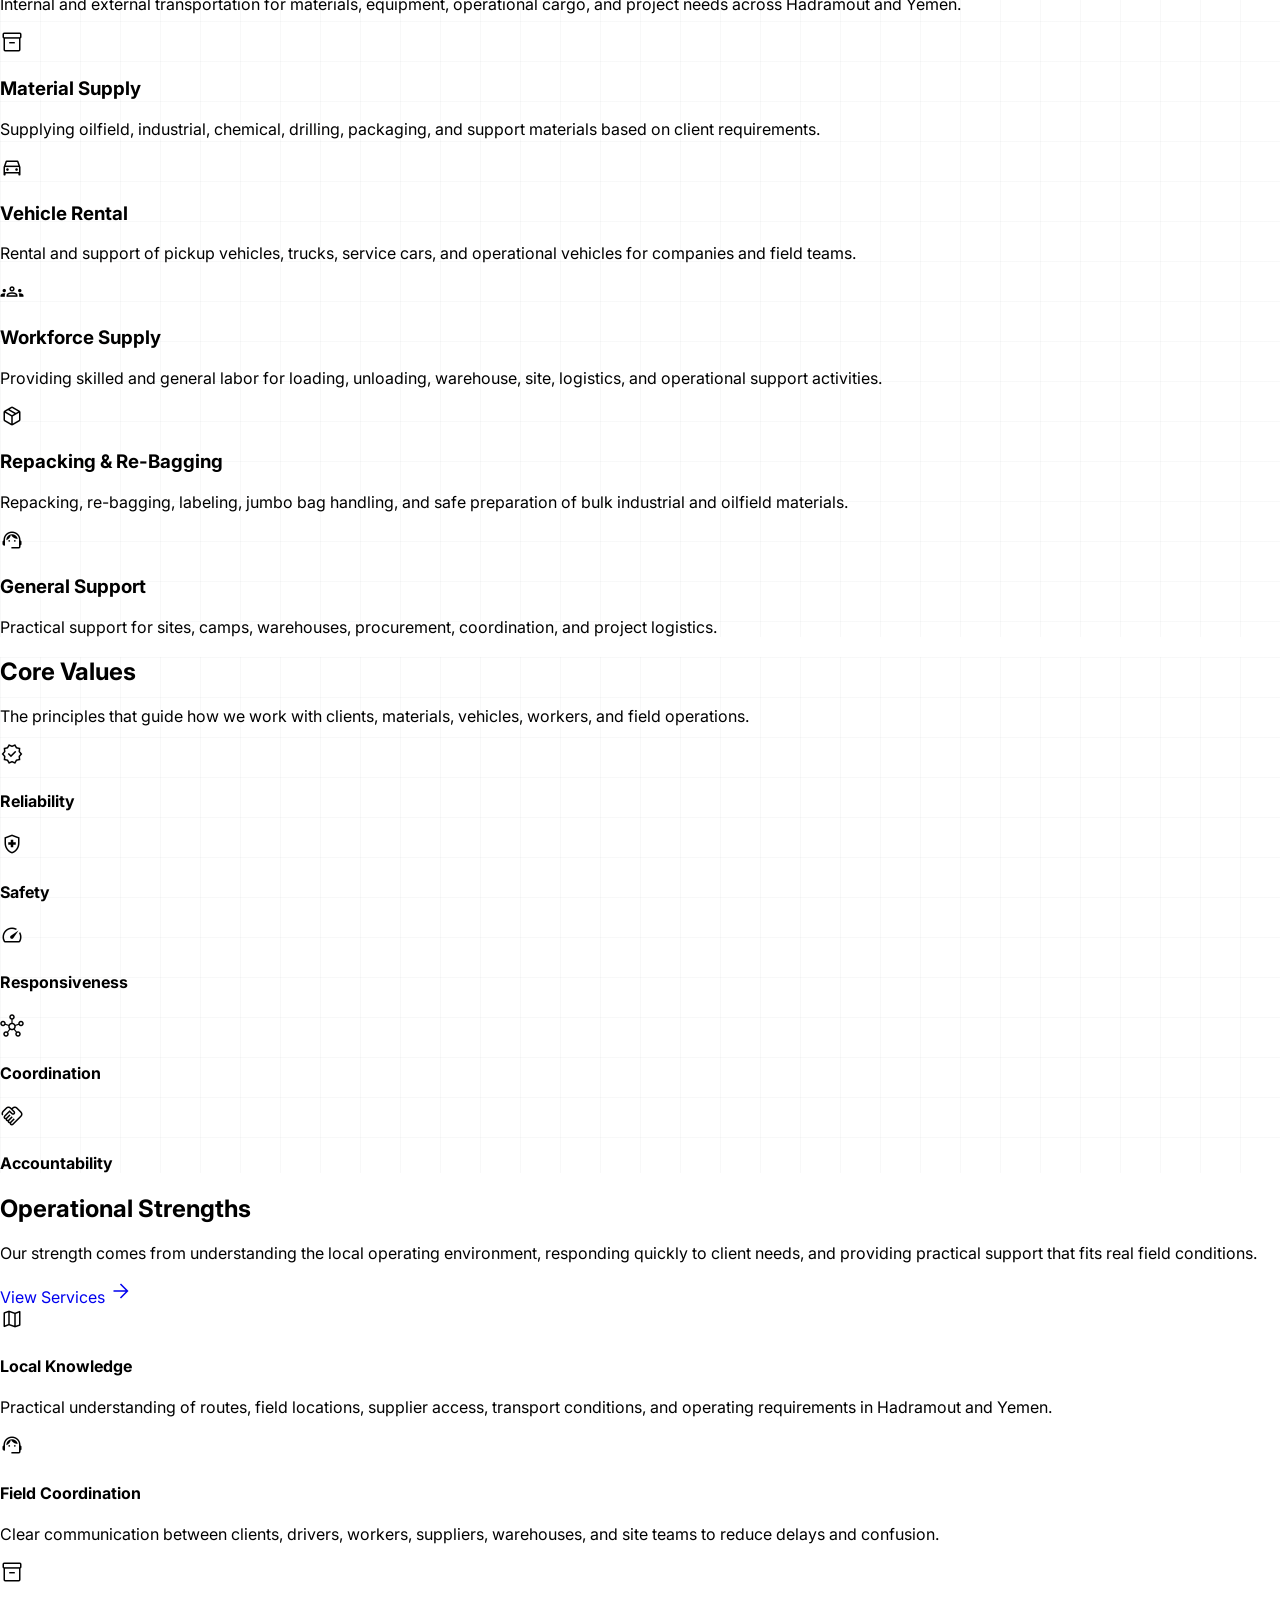
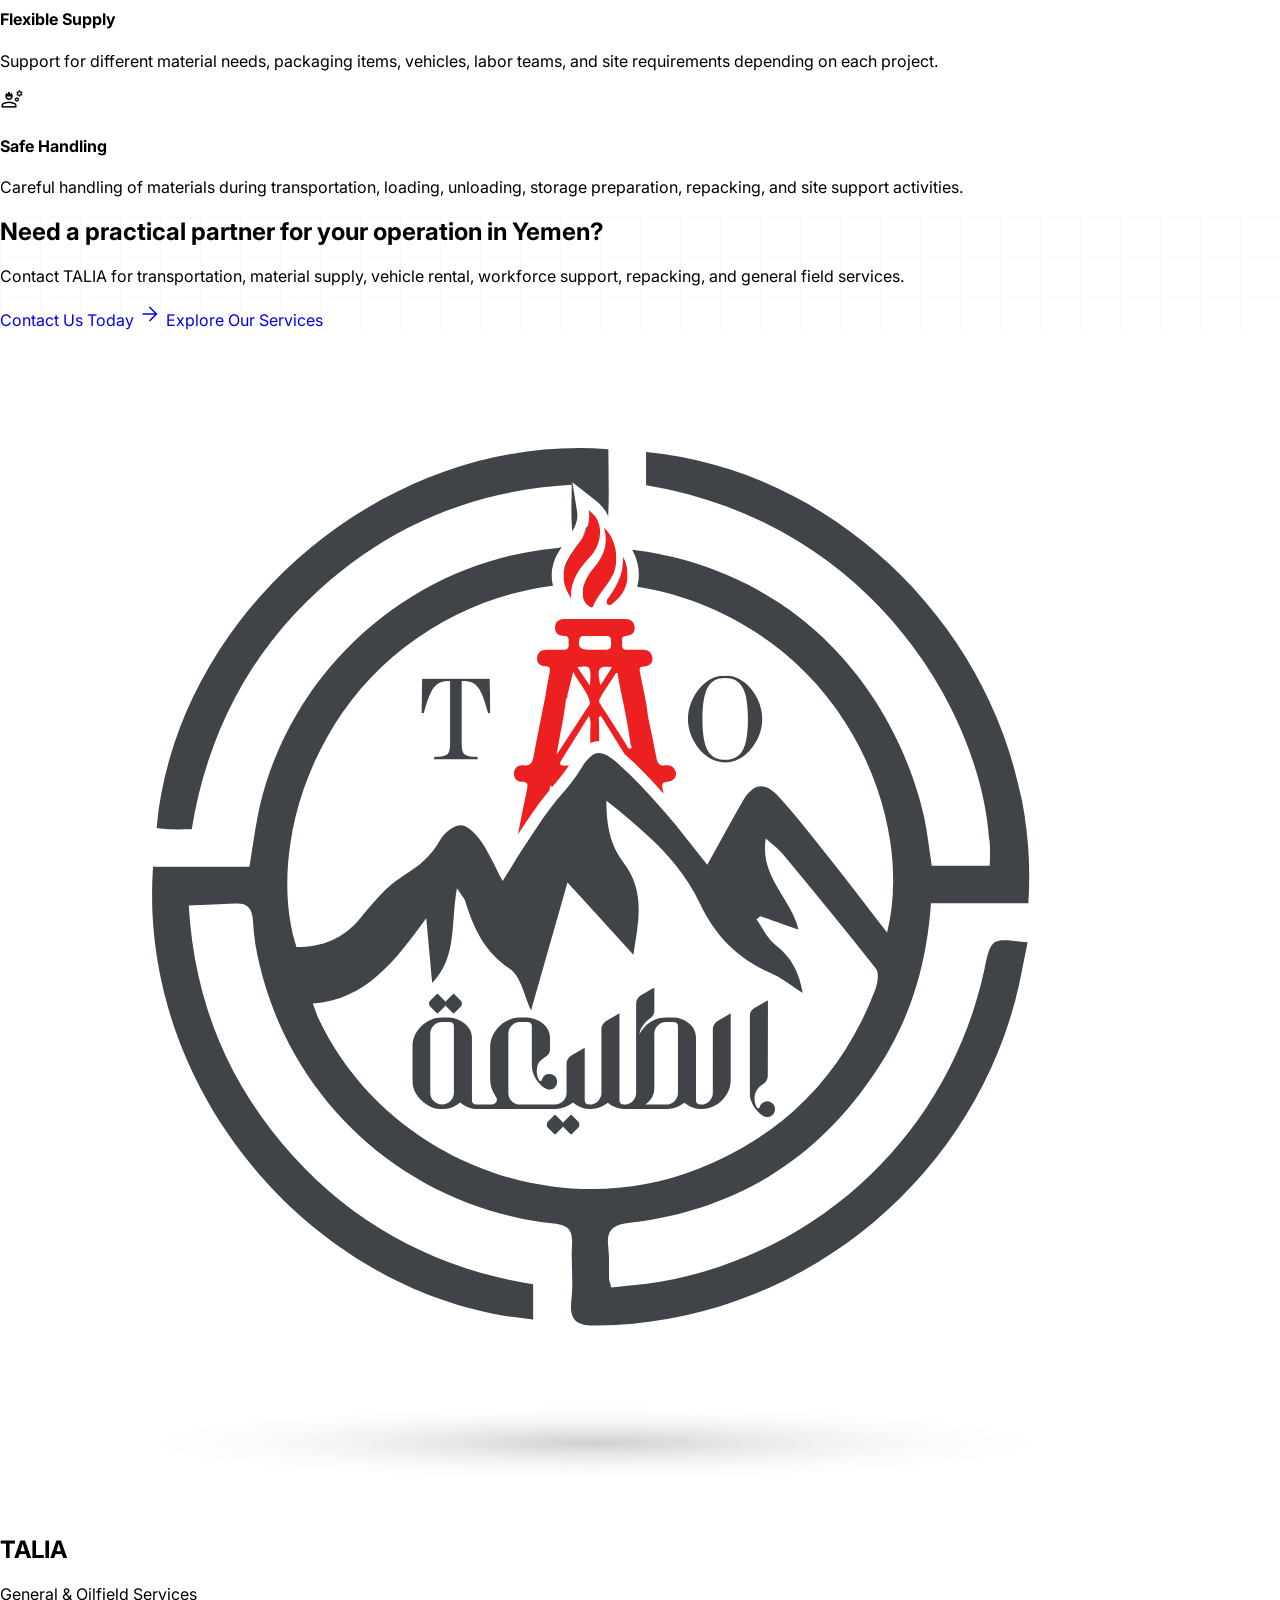
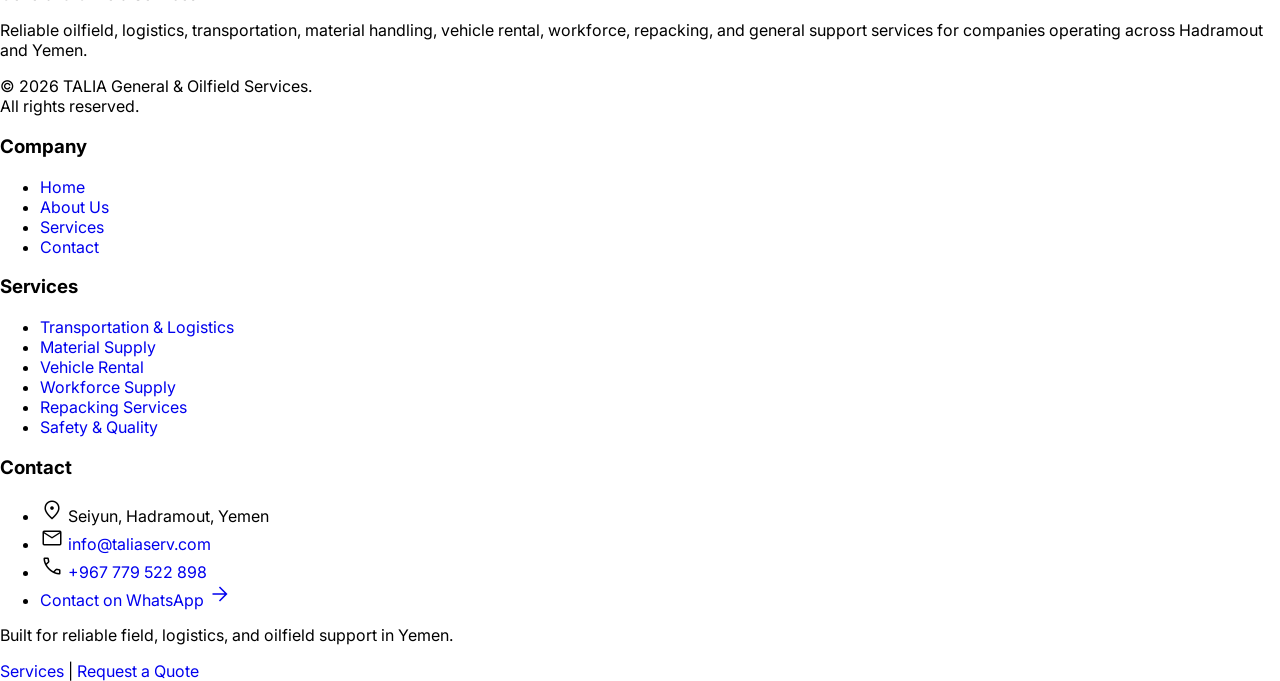
==== commit f6ad769a: "update" ====
--- a/about_us.html
+++ b/about_us.html
@@ -309,11 +309,47 @@
         >
           Request a Quote
         </button>
-        <button class="md:hidden text-petroleum-navy">
+        <button id="open-menu" class="md:hidden text-petroleum-navy">
           <span class="material-symbols-outlined text-3xl">menu</span>
         </button>
       </div>
     </header>
+
+    <div
+      id="mobile-menu"
+      class="fixed inset-0 bg-primary/95 backdrop-blur-lg z-[100] transform translate-x-full transition-transform duration-300 ease-in-out flex flex-col md:hidden"
+    >
+      <div
+        class="flex justify-between items-center w-full px-margin py-4 border-b border-white/10"
+      >
+        <img
+          alt="TALIA Logo"
+          class="h-16 w-16 bg-white rounded-full p-1"
+          src="/assets/images/logo.png"
+        />
+        <button
+          id="close-menu"
+          class="text-white hover:text-secondary transition-colors"
+        >
+          <span class="material-symbols-outlined text-4xl">close</span>
+        </button>
+      </div>
+      <nav class="flex flex-col gap-6 px-margin mt-10 overflow-y-auto pb-10">
+        <a class="font-headline-md text-2xl" href="index.html">Home</a>
+        <a class="font-headline-md text-2xl" href="services.html">Services</a>
+        <a class="font-headline-md text-2xl" href="logistics.html">Logistics</a>
+        <a class="font-headline-md text-2xl" href="safety_quality.html"
+          >Safety</a
+        >
+        <a class="font-headline-md text-2xl" href="about_us.html">About</a>
+        <a class="font-headline-md text-2xl" href="contact.html">Contact</a>
+        <button
+          class="mt-8 bg-secondary text-white px-6 py-4 rounded-xl font-label-lg text-label-lg shadow-lg w-full"
+        >
+          Request a Quote
+        </button>
+      </nav>
+    </div>
 
     <main>
       <!-- Hero Section -->
@@ -1121,6 +1157,37 @@
             });
           }
         });
+        // Mobile Menu Logic
+        const mobileMenu = document.getElementById("mobile-menu");
+        const openMenuBtn = document.getElementById("open-menu");
+        const closeMenuBtn = document.getElementById("close-menu");
+
+        if (mobileMenu) {
+          const current =
+            window.location.pathname.split("/").pop() || "index.html";
+          const links = mobileMenu.querySelectorAll("nav a");
+          links.forEach((link) => {
+            const href = (link.getAttribute("href") || "").split("/").pop();
+            if (href === current) {
+              link.className =
+                "font-headline-md text-2xl text-tertiary border-l-4 border-tertiary pl-4";
+            } else {
+              link.className =
+                "font-headline-md text-2xl text-white hover:text-tertiary transition-colors";
+            }
+          });
+        }
+
+        if (openMenuBtn && closeMenuBtn && mobileMenu) {
+          openMenuBtn.addEventListener("click", () => {
+            mobileMenu.classList.remove("translate-x-full");
+            document.body.classList.add("overflow-hidden");
+          });
+          closeMenuBtn.addEventListener("click", () => {
+            mobileMenu.classList.add("translate-x-full");
+            document.body.classList.remove("overflow-hidden");
+          });
+        }
       });
     </script>
   </body>
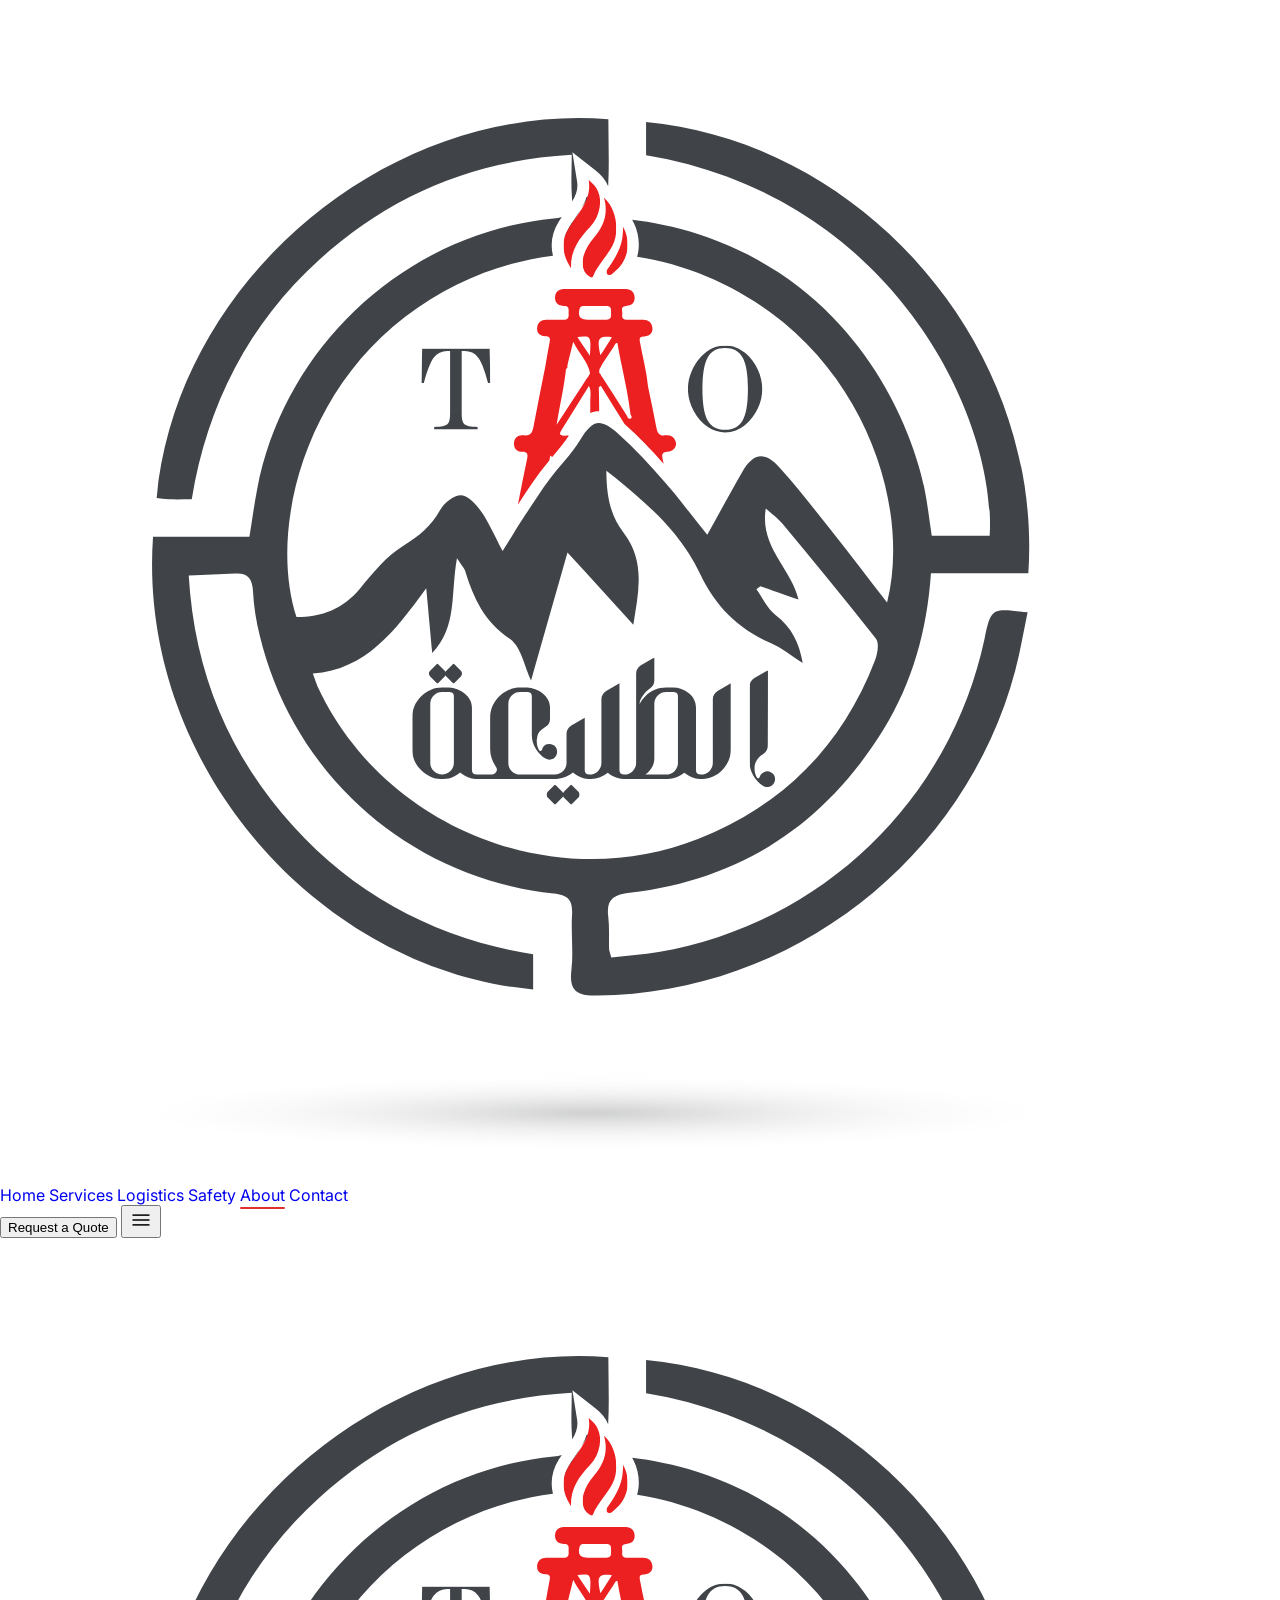
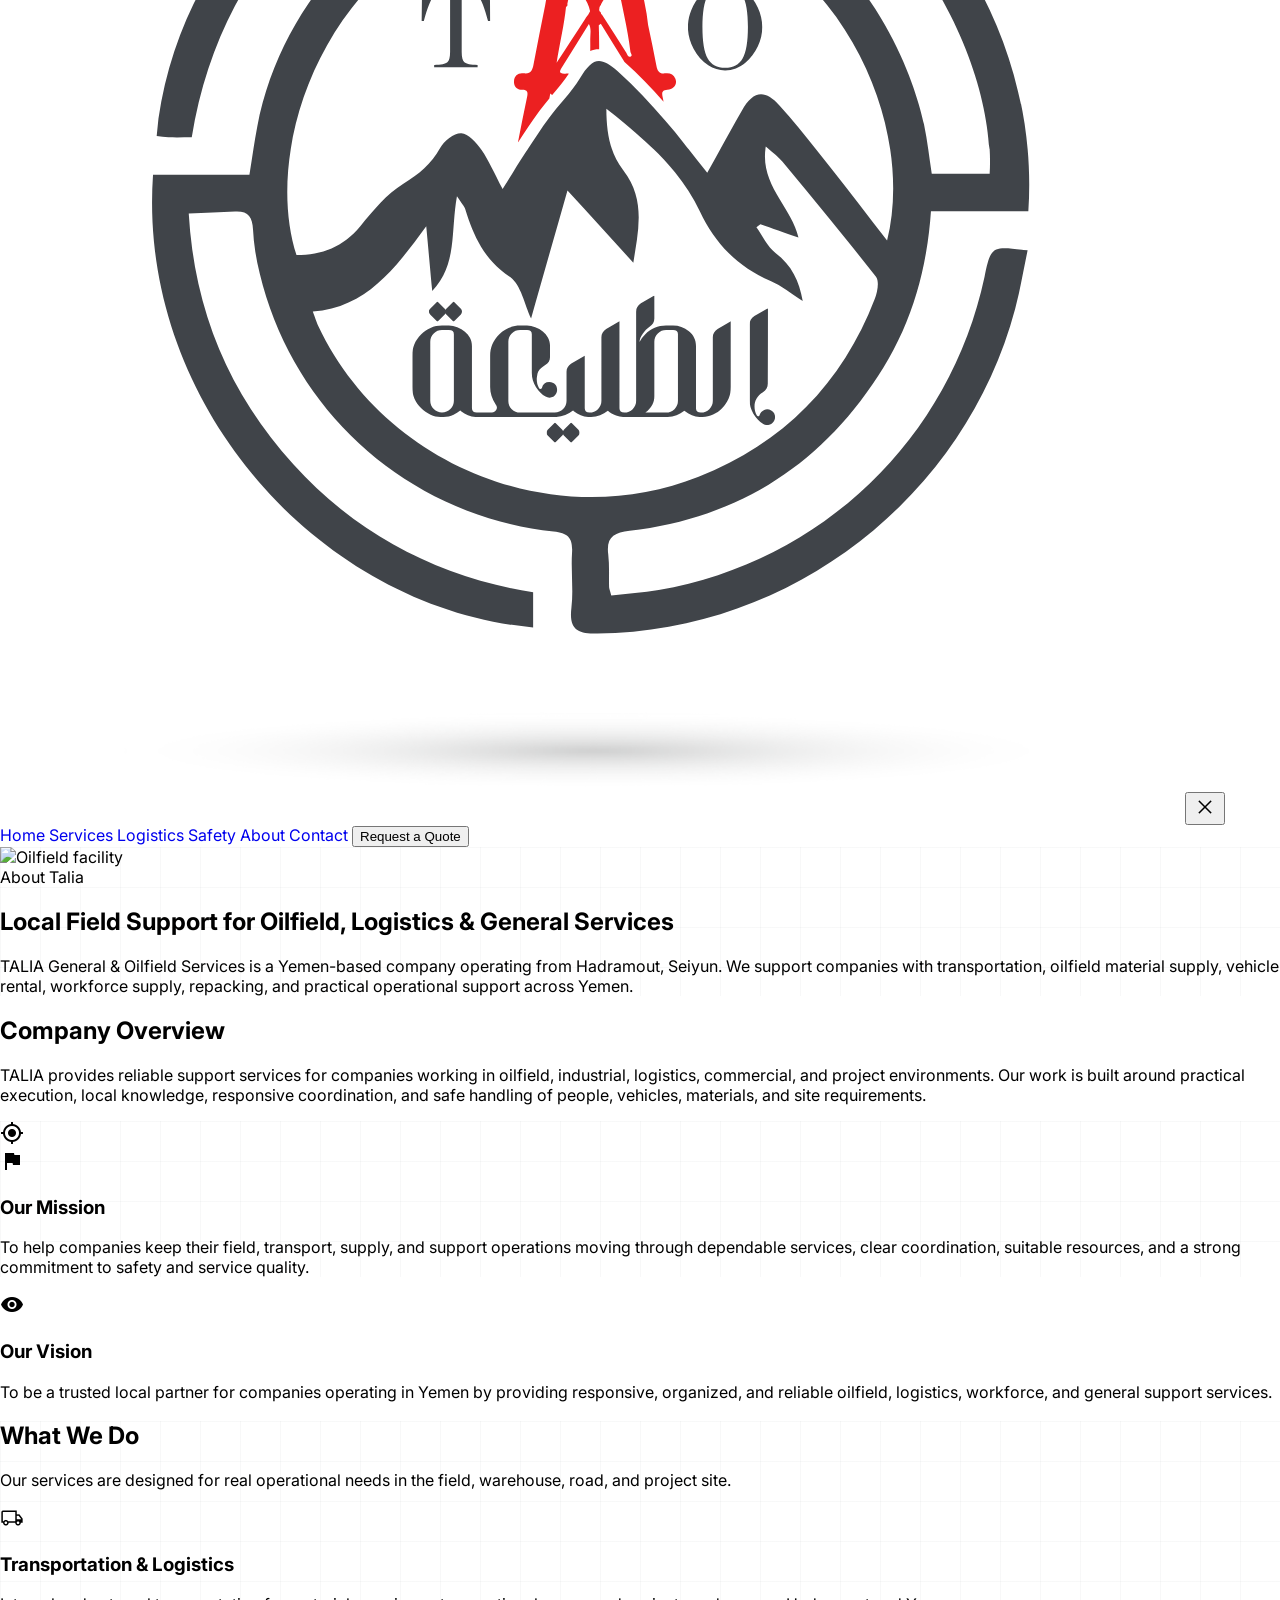
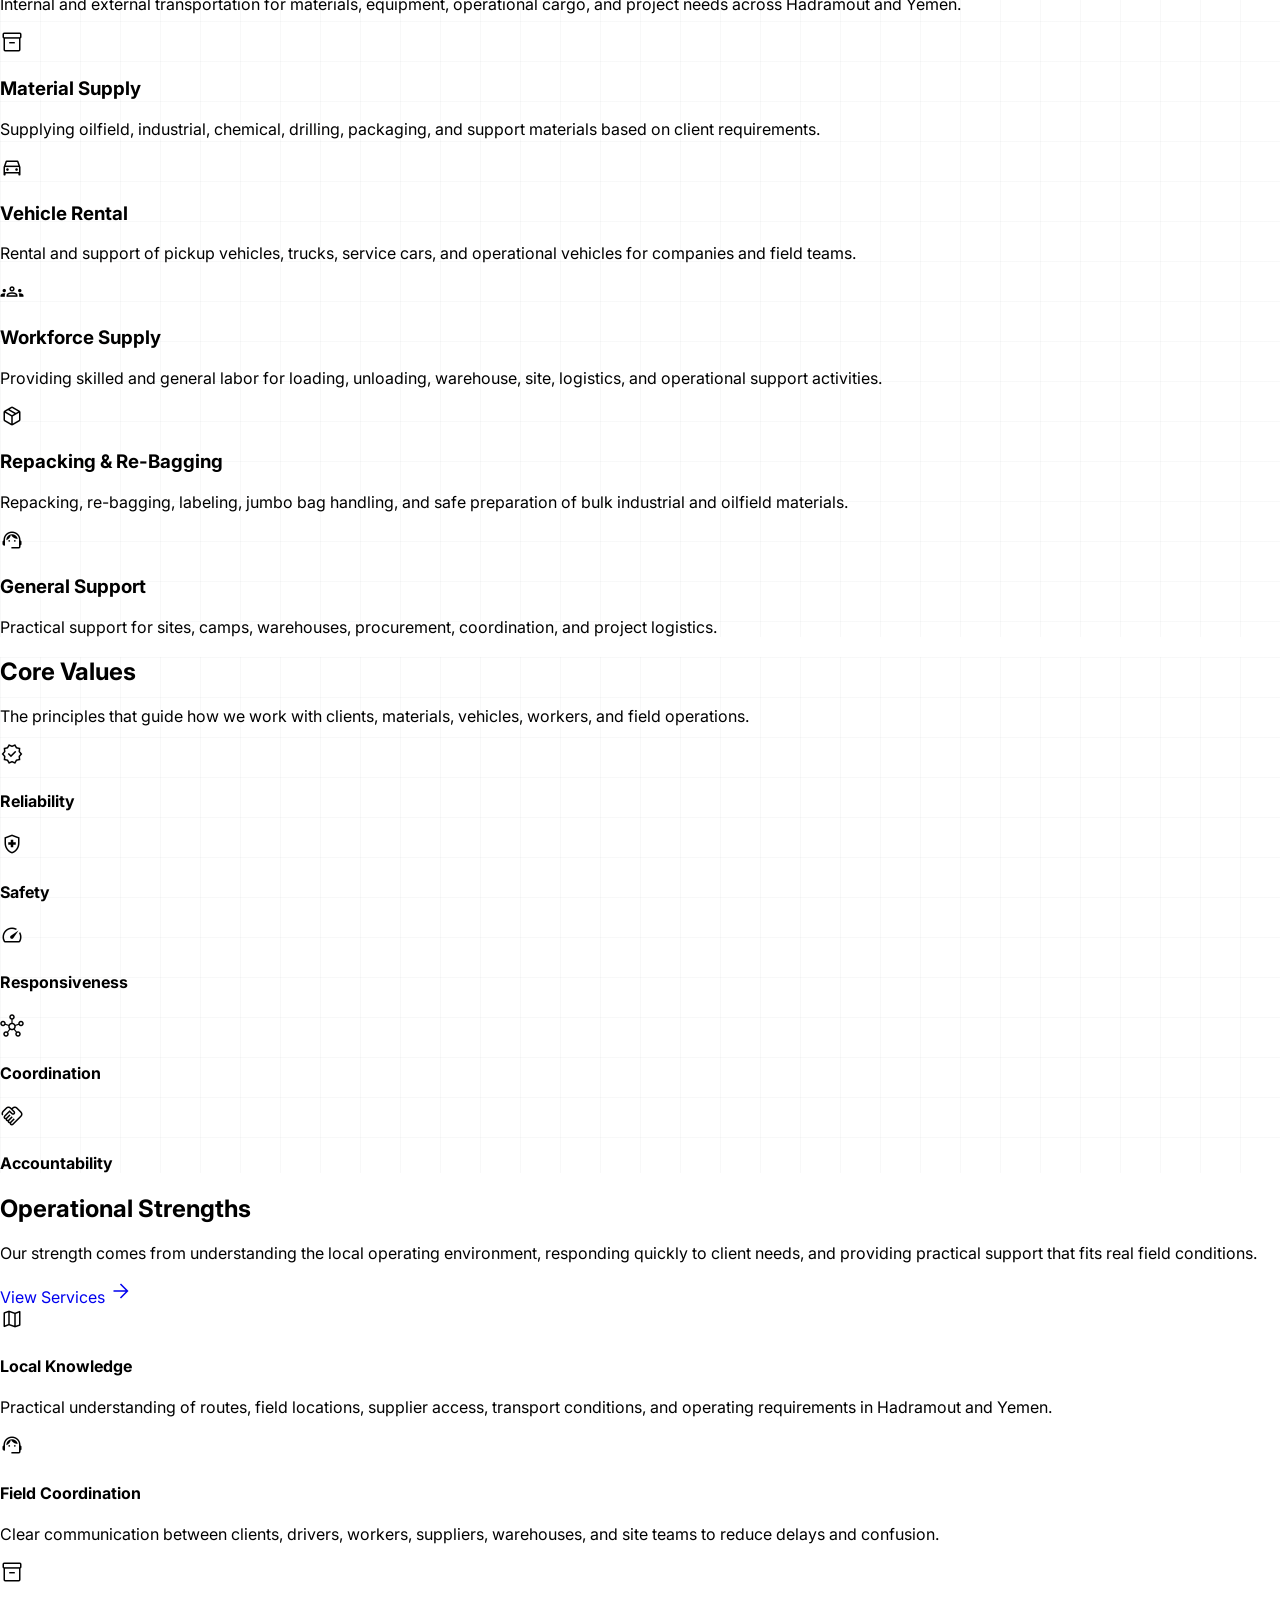
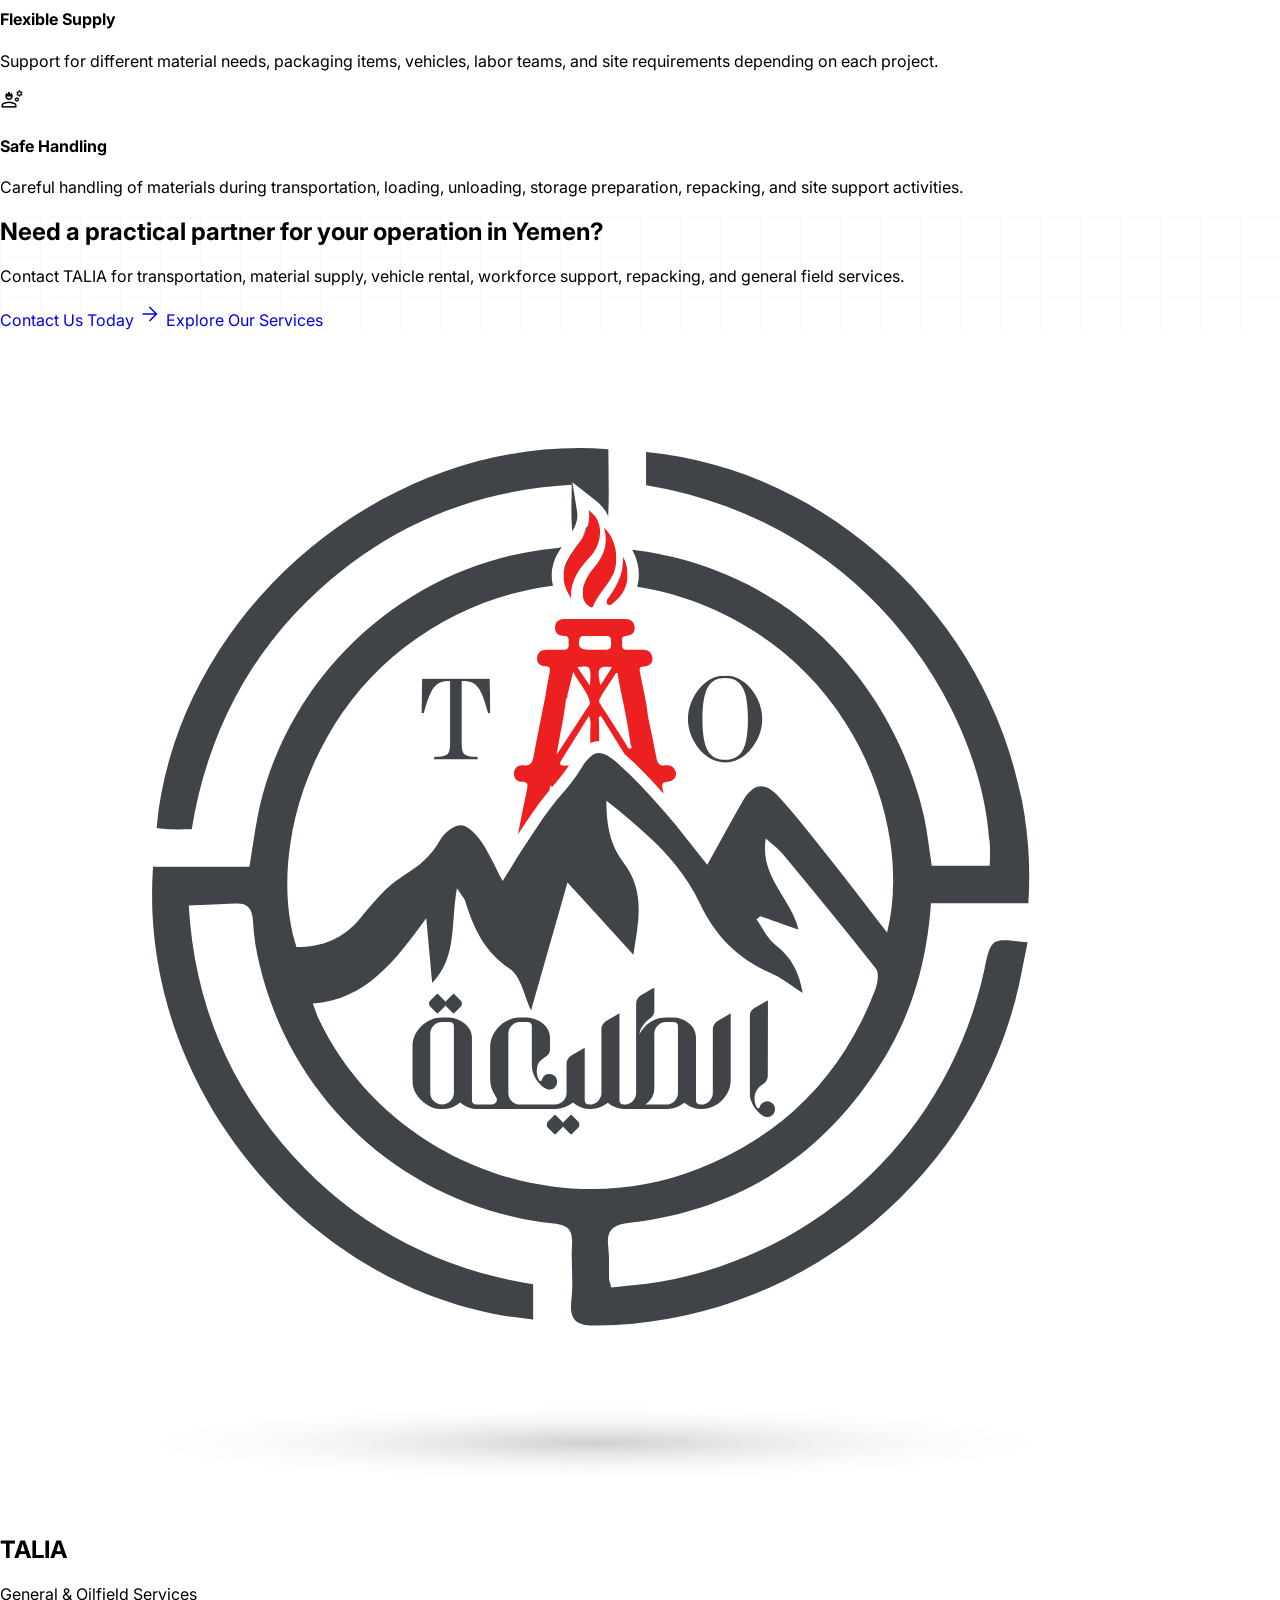
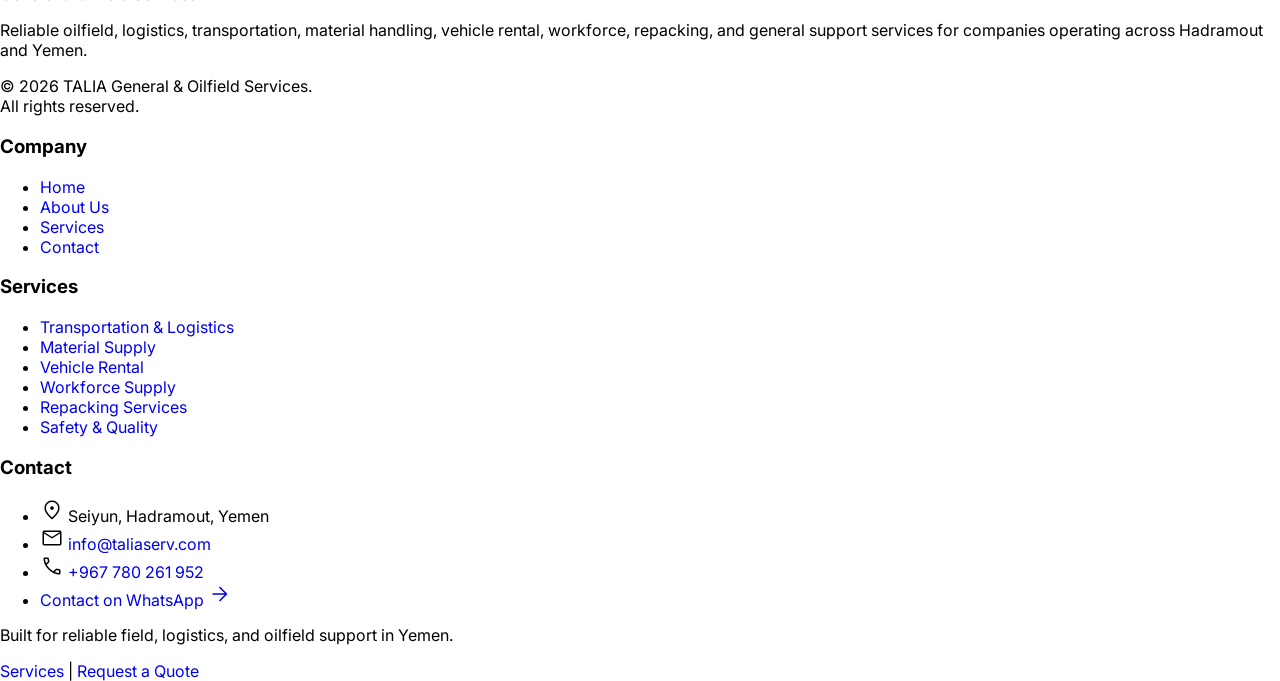
==== commit 55728f8f: "update" ====
--- a/about_us.html
+++ b/about_us.html
@@ -1058,16 +1058,16 @@
                 phone
               </span>
               <a
-                href="tel:+967779522898"
+                href="tel:+967780261952"
                 class="hover:text-industrial-red transition-colors"
               >
-                +967 779 522 898
+                +967 780 261 952
               </a>
             </li>
 
             <li class="pt-2">
               <a
-                href="https://wa.me/967779522898"
+                href="https://wa.me/967780261952"
                 target="_blank"
                 rel="noopener"
                 class="inline-flex items-center gap-2 bg-industrial-red text-white px-5 py-3 rounded-lg font-label-lg text-label-lg hover:bg-secondary-container hover:-translate-y-[2px] transition-all shadow-[0_8px_20px_rgba(224,49,49,0.25)]"
